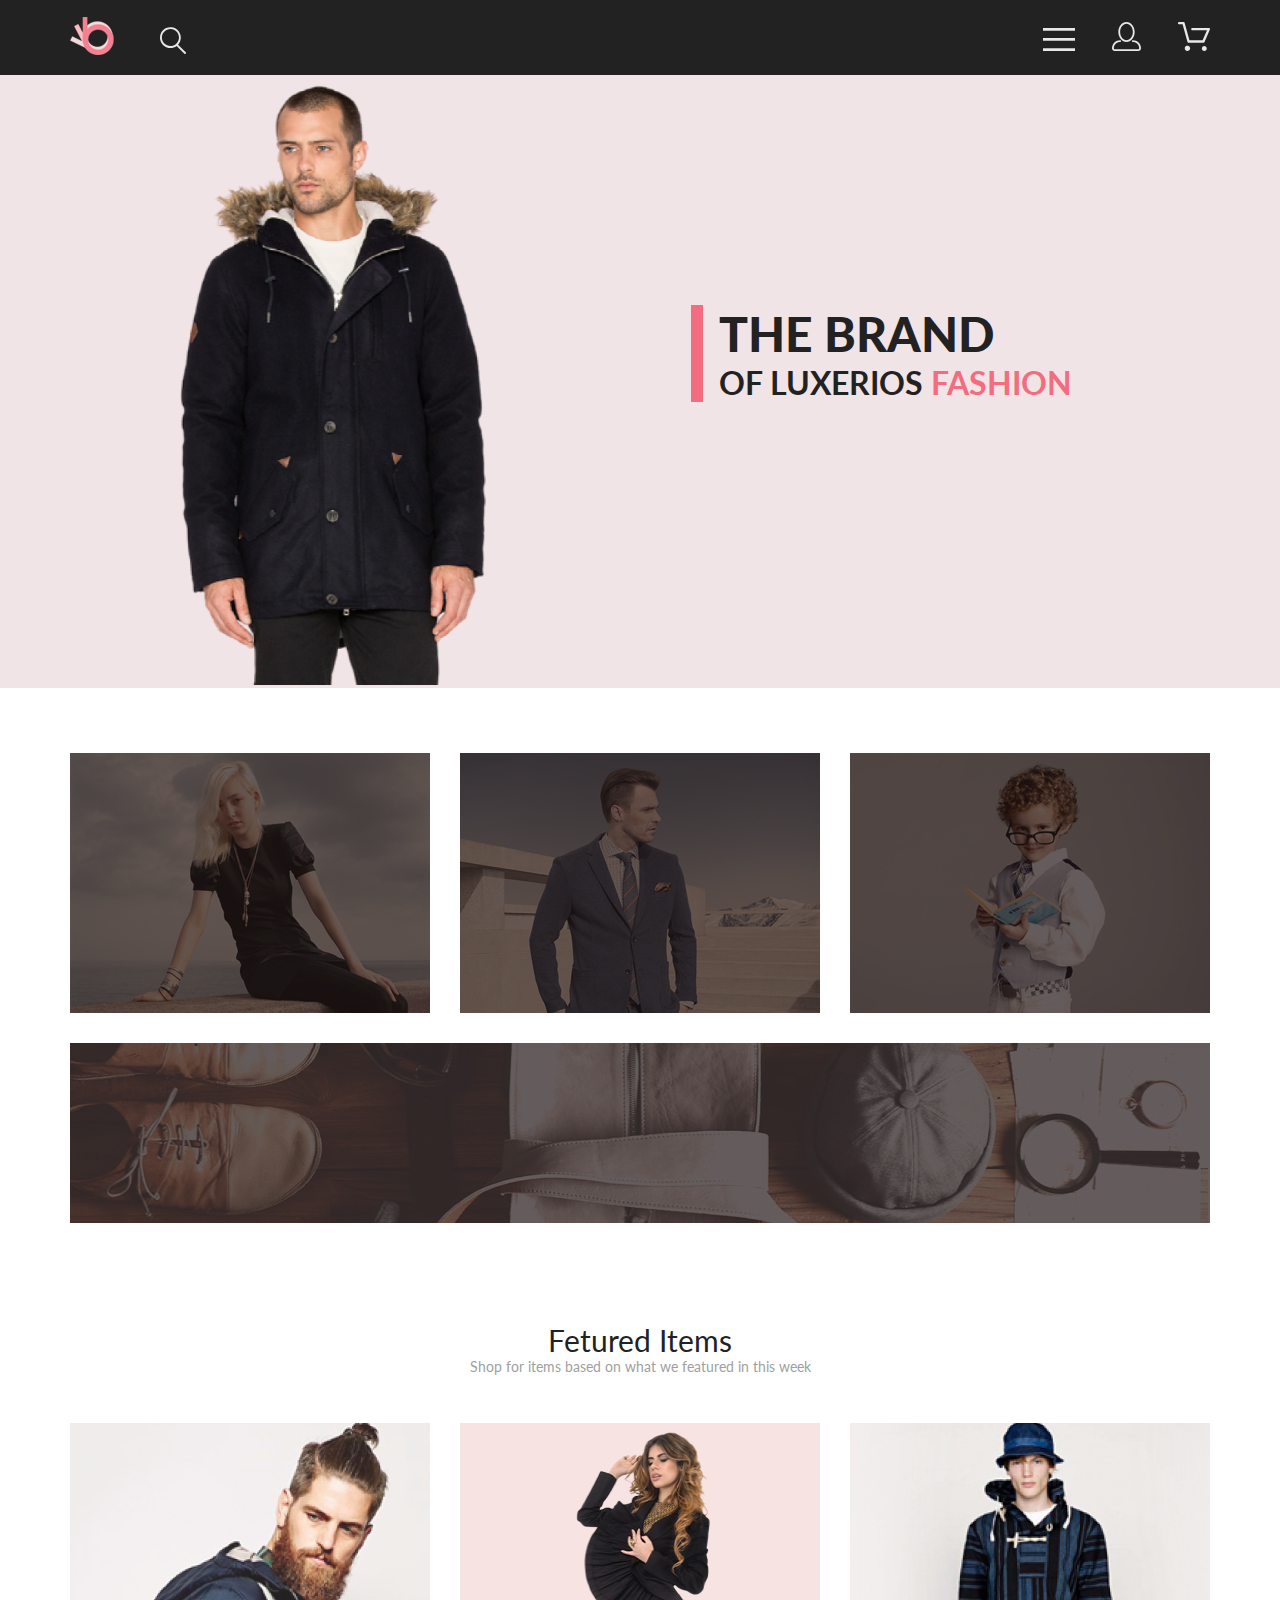
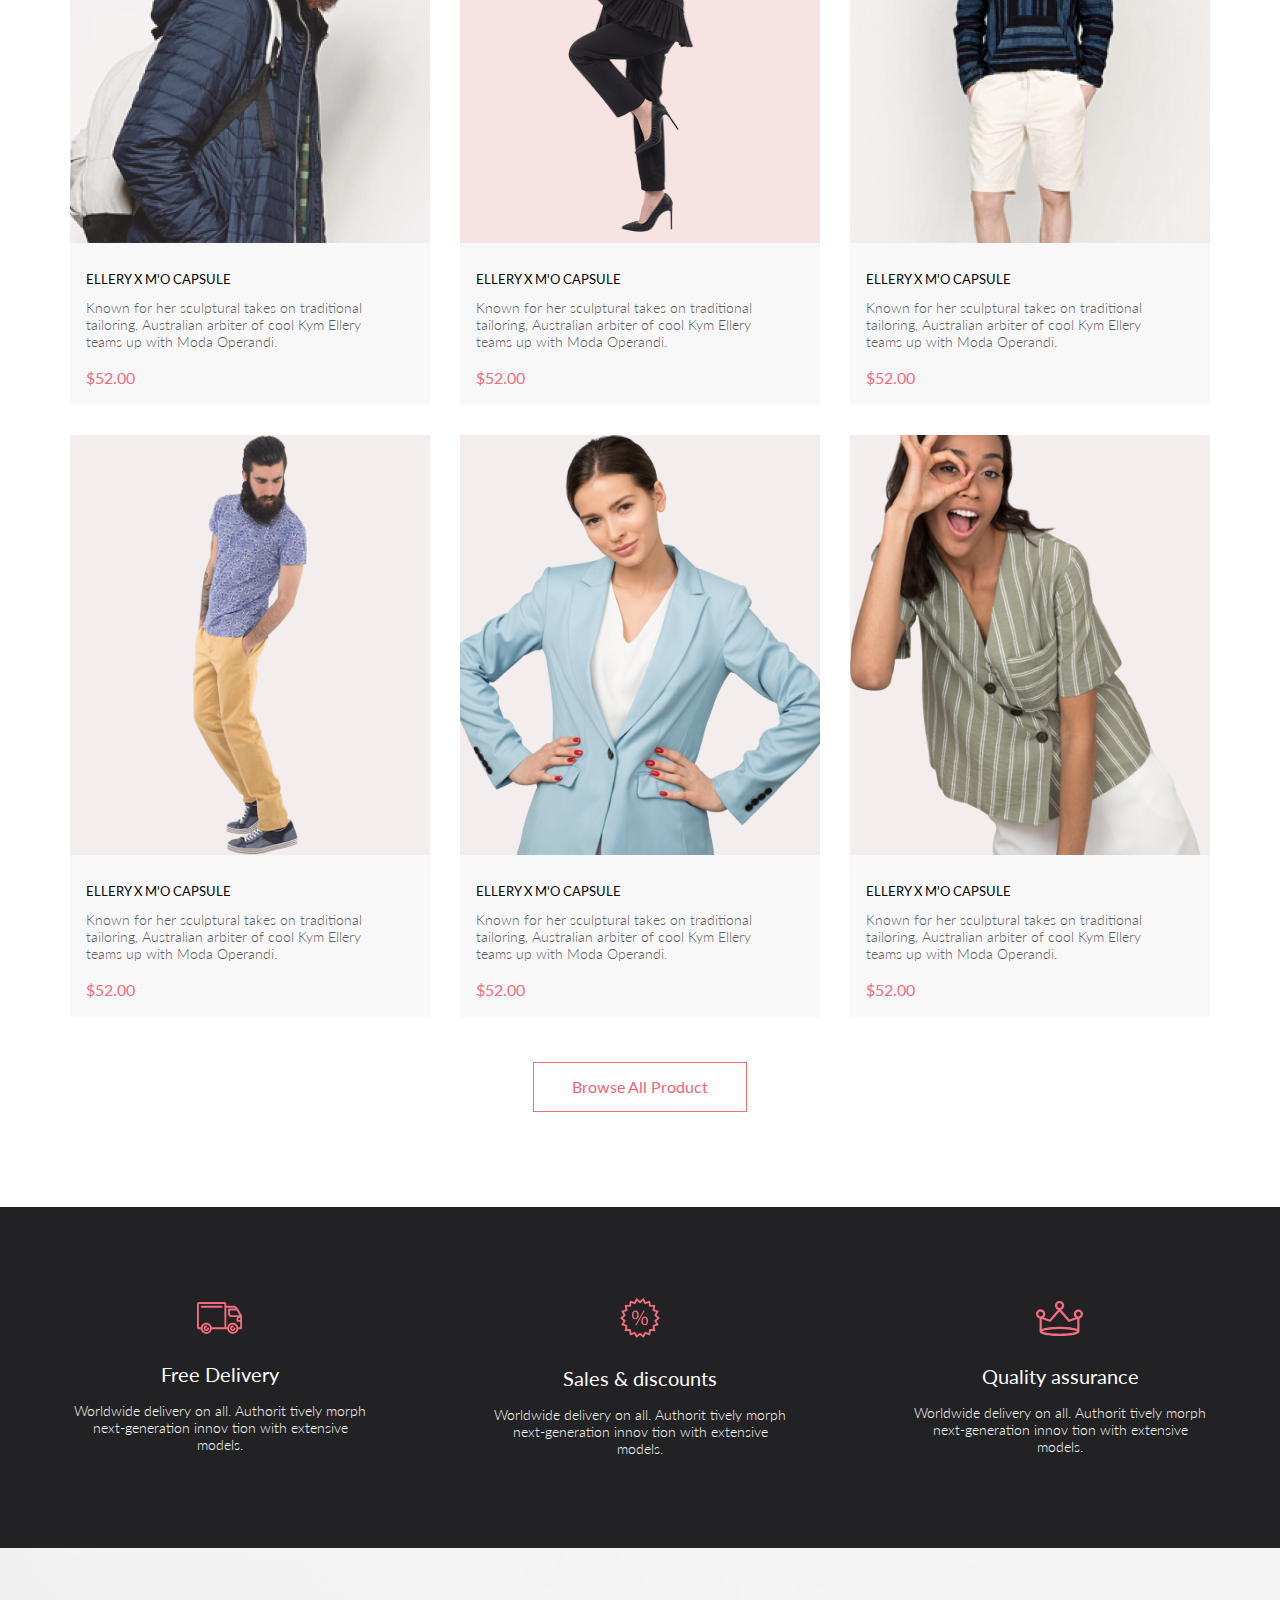
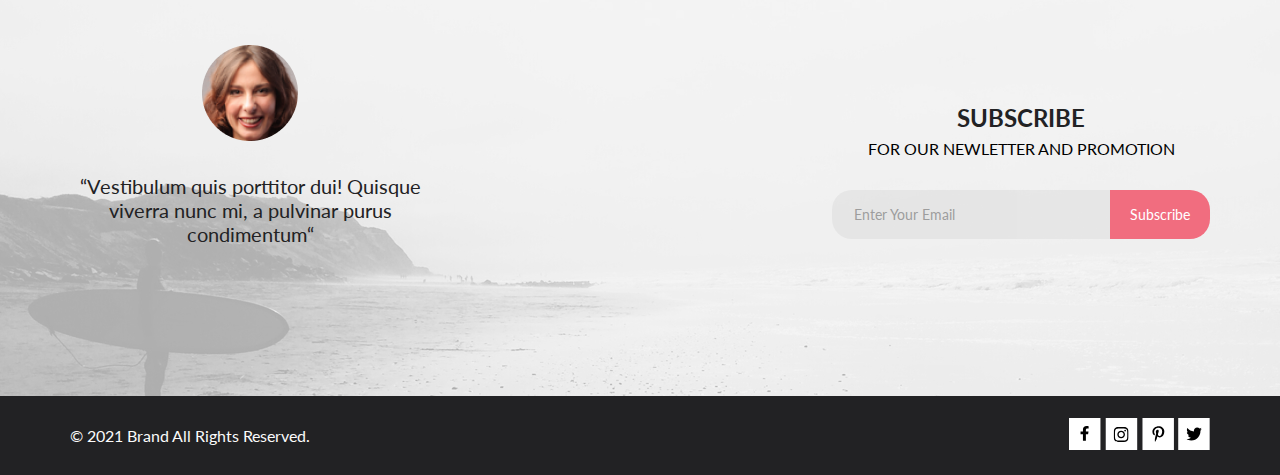
==== index.html @ 3dfbe67d "Create new layout project" ====
<!DOCTYPE html>
<html lang="en">

<head>
    <meta charset="UTF-8">
    <meta http-equiv="X-UA-Compatible" content="IE=edge">
    <meta name="viewport" content="width=device-width, initial-scale=1.0">
    <link rel="stylesheet" href="css/style.css">
    <link rel="preconnect" href="https://fonts.gstatic.com">
    <link href="https://fonts.googleapis.com/css2?family=Lato:wght@300;400;700;900&display=swap" rel="stylesheet">
    <title>Shop</title>
</head>

<body>
    <wrapper>

        <header class="header content__centering">
            <div class="header__left"><a href="index.html"><img src="images/logo.png" alt="Логотип"></a>

                <svg class="header__search" width="27" height="28" viewBox="0 0 27 28" fill="none"
                    xmlns="http://www.w3.org/2000/svg">
                    <path
                        d="M19.0596 17.6259C20.6713 15.8658 21.6282 13.6048 21.7698 11.2225C21.9113 8.84018 21.2288 6.48173 19.8369 4.54318C18.445 2.60463 16.4285 1.20404 14.126 0.576619C11.8234 -0.0508009 9.3751 0.13316 7.19217 1.09761C5.00923 2.06205 3.22463 3.74825 2.13804 5.87302C1.05145 7.9978 0.729054 10.4318 1.225 12.7661C1.72094 15.1005 3.00501 17.1932 4.86158 18.6927C6.71814 20.1922 9.03413 21.0072 11.4206 21.0009C13.673 21.004 15.8645 20.27 17.6606 18.9109L25.4086 26.7179C25.4941 26.807 25.5965 26.8781 25.7099 26.927C25.8232 26.9759 25.9452 27.0017 26.0686 27.0029C26.1923 27.0033 26.3148 26.9782 26.4283 26.9292C26.5419 26.8801 26.6441 26.8082 26.7286 26.7179C26.9025 26.537 26.9997 26.2958 26.9997 26.0449C26.9997 25.794 26.9025 25.5528 26.7286 25.3719L19.0596 17.6259ZM2.88662 10.5009C2.89946 8.81563 3.41094 7.17187 4.35659 5.77685C5.30224 4.38183 6.63972 3.29801 8.20044 2.662C9.76115 2.02599 11.4752 1.86627 13.1266 2.20298C14.7779 2.53969 16.2926 3.35775 17.4797 4.55404C18.6668 5.75033 19.4732 7.27129 19.7972 8.92519C20.1212 10.5791 19.9483 12.2919 19.3002 13.8476C18.6522 15.4034 17.5581 16.7325 16.1559 17.6674C14.7536 18.6023 13.1059 19.1011 11.4206 19.1009C9.14916 19.0901 6.97482 18.1784 5.37484 16.566C3.77486 14.9537 2.87998 12.7724 2.88662 10.5009Z"
                        fill="#E8E8E8" />
                </svg>

            </div>
            <div class="header__right">
                <svg class="header__right__icons" width="32" height="23" viewBox="0 0 32 23" fill="none"
                    xmlns="http://www.w3.org/2000/svg">
                    <path d="M0 23V20.31H32V23H0ZM0 12.76V10.07H32V12.76H0ZM0 2.69V0H32V2.69H0Z" fill="#E8E8E8" />
                </svg>
                <svg class="header__right__icons" width="29" height="29" viewBox="0 0 29 29" fill="none"
                    xmlns="http://www.w3.org/2000/svg">
                    <path
                        d="M14.5 19.937C19 19.937 22.656 15.464 22.656 9.968C22.656 4.472 19 0 14.5 0C13.3631 0.0217413 12.2463 0.303398 11.2351 0.823397C10.2239 1.34339 9.34507 2.08794 8.66602 3C7.12663 4.99573 6.30819 7.45381 6.34399 9.974C6.34399 15.465 10 19.937 14.5 19.937ZM14.5 1.813C18 1.813 20.844 5.472 20.844 9.969C20.844 14.466 17.998 18.125 14.5 18.125C11.002 18.125 8.15603 14.465 8.15503 9.969C8.15403 5.473 11 1.813 14.5 1.813ZM20.844 18.125C20.6036 18.125 20.373 18.2205 20.203 18.3905C20.033 18.5605 19.9375 18.7911 19.9375 19.0315C19.9375 19.2719 20.033 19.5025 20.203 19.6725C20.373 19.8425 20.6036 19.938 20.844 19.938C22.526 19.9399 24.1386 20.6088 25.3279 21.7982C26.5172 22.9875 27.1861 24.6 27.188 26.282C27.1875 26.5221 27.0918 26.7523 26.922 26.9221C26.7522 27.0918 26.5221 27.1875 26.282 27.188H2.71997C2.47985 27.1875 2.24975 27.0918 2.07996 26.9221C1.91016 26.7523 1.81449 26.5221 1.81396 26.282C1.81608 24.6001 2.48517 22.9877 3.67444 21.7985C4.86371 20.6092 6.47608 19.9401 8.15796 19.938C8.39824 19.938 8.62868 19.8425 8.79858 19.6726C8.96849 19.5027 9.06396 19.2723 9.06396 19.032C9.06396 18.7917 8.96849 18.5613 8.79858 18.3914C8.62868 18.2215 8.39824 18.126 8.15796 18.126C5.99541 18.1279 3.92201 18.9875 2.39258 20.5164C0.863144 22.0453 0.00264777 24.1185 0 26.281C0.000794067 27.0019 0.287502 27.693 0.797241 28.2027C1.30698 28.7125 1.99811 28.9992 2.71899 29H26.282C27.0027 28.9989 27.6936 28.7121 28.2031 28.2024C28.7126 27.6927 28.9992 27.0017 29 26.281C28.9974 24.1187 28.1372 22.0457 26.6083 20.5168C25.0793 18.9878 23.0063 18.1276 20.844 18.125Z"
                        fill="#E8E8E8" />
                </svg>
                <svg class="header__right__icons" width="32" height="29" viewBox="0 0 32 29" fill="none"
                    xmlns="http://www.w3.org/2000/svg">
                    <path
                        d="M26.2009 29C25.5532 28.9738 24.9415 28.6948 24.4972 28.2227C24.0529 27.7506 23.8114 27.1232 23.8245 26.475C23.8376 25.8269 24.1043 25.2097 24.5673 24.7559C25.0303 24.3022 25.6527 24.048 26.301 24.048C26.9493 24.048 27.5717 24.3022 28.0347 24.7559C28.4977 25.2097 28.7644 25.8269 28.7775 26.475C28.7906 27.1232 28.549 27.7506 28.1047 28.2227C27.6604 28.6948 27.0488 28.9738 26.401 29H26.2009ZM6.75293 26.32C6.75293 25.79 6.91011 25.2718 7.20459 24.8311C7.49907 24.3904 7.91764 24.0469 8.40735 23.844C8.89705 23.6412 9.43594 23.5881 9.95581 23.6915C10.4757 23.7949 10.9532 24.0502 11.328 24.425C11.7028 24.7998 11.9581 25.2773 12.0615 25.7972C12.1649 26.317 12.1118 26.8559 11.9089 27.3456C11.7061 27.8353 11.3626 28.2539 10.9219 28.5483C10.4812 28.8428 9.96304 29 9.43298 29C9.08087 29.0003 8.73212 28.9311 8.40674 28.7966C8.08136 28.662 7.78569 28.4646 7.53662 28.2158C7.28755 27.9669 7.09001 27.6713 6.9552 27.3461C6.82039 27.0208 6.75098 26.6721 6.75098 26.32H6.75293ZM10.553 20.686C10.2935 20.6868 10.0409 20.6024 9.83411 20.4457C9.62727 20.2891 9.47758 20.0689 9.40796 19.819L4.57495 2.36401H1.18201C0.868521 2.36401 0.567859 2.23947 0.346191 2.01781C0.124523 1.79614 0 1.49549 0 1.18201C0 0.868519 0.124523 0.567873 0.346191 0.346205C0.567859 0.124537 0.868521 5.81268e-06 1.18201 5.81268e-06H5.46301C5.7225 -0.00080736 5.97504 0.0837201 6.18176 0.240568C6.38848 0.397416 6.53784 0.617884 6.60693 0.868006L11.4399 18.323H24.6179L29.001 8.27501H14.401C14.2428 8.27961 14.0854 8.25242 13.9379 8.19507C13.7904 8.13771 13.6559 8.05134 13.5424 7.94108C13.4288 7.83082 13.3386 7.69891 13.277 7.55315C13.2154 7.40739 13.1836 7.25075 13.1836 7.0925C13.1836 6.93426 13.2154 6.77762 13.277 6.63186C13.3386 6.4861 13.4288 6.35419 13.5424 6.24393C13.6559 6.13367 13.7904 6.0473 13.9379 5.98994C14.0854 5.93259 14.2428 5.90541 14.401 5.91001H30.814C31.0097 5.90996 31.2022 5.95866 31.3744 6.05172C31.5465 6.14478 31.6928 6.27926 31.7999 6.44301C31.9078 6.60729 31.9734 6.79569 31.9908 6.99145C32.0083 7.18721 31.9771 7.38424 31.9 7.565L26.495 19.977C26.4026 20.1876 26.251 20.3668 26.0585 20.4927C25.866 20.6186 25.641 20.6858 25.411 20.686H10.553Z"
                        fill="#E8E8E8" />
                </svg>
            </div>
        </header>

        <section class="promo content__centering">
            <div class="promo__image">
                <img src="images/big_picture_man.png" alt="Man photo" class="promo__photo">
            </div>
            <div class="promo__text">
                <div class="promo__content">
                    <h1 class="promo__h1">THE BRAND</h1>
                    <h2 class="promo__h2">OF LUXERIOS <span class="promo__h2_select">FASHION</span></h2>
                </div>
            </div>
        </section>

        <div class="offer content__centering">
            <div class="offer__pictures__1">
                <img src="images/offer_1.jpg" alt="offer-1-picture">
                <img src="images/offer_2.jpg" alt="offer-2-picture">
                <img src="images/offer_3.jpg" alt="offer-3-picture">
            </div>
            <div class="offer__picture__2">
                <img src="images/offer_4.jpg" alt="offer-4-picture">
            </div>
        </div>

        <div class="products content__centering">
            <div class="top__text">
                <p class="products__top__text__1">Fetured Items</p>
                <p class="products__top__text__2">Shop for items based on what we featured in this week</p>
            </div>
            <div class="products__cards">
                <div class="product__card">
                    <img src="images/product_card_1.png" alt="product_card_1">
                    <div class="product__card__text">
                        <p class="product__card__p1">ELLERY X M'O CAPSULE</p>
                        <p class="product__card__p2">Known for her sculptural takes on traditional tailoring, Australian
                            arbiter of cool Kym Ellery teams up with Moda Operandi.</p>
                        <p class="product__card__p3">$52.00</p>
                    </div>
                </div>
                <div class="product__card">
                    <img src="images/product_card_2.png" alt="product_card_2">
                    <div class="product__card__text">
                        <p class="product__card__p1">ELLERY X M'O CAPSULE</p>
                        <p class="product__card__p2">Known for her sculptural takes on traditional tailoring, Australian
                            arbiter of cool Kym Ellery teams up with Moda Operandi.</p>
                        <p class="product__card__p3">$52.00</p>
                    </div>
                </div>
                <div class="product__card">
                    <img src="images/product_card_3.png" alt="product_card_3">
                    <div class="product__card__text">
                        <p class="product__card__p1">ELLERY X M'O CAPSULE</p>
                        <p class="product__card__p2">Known for her sculptural takes on traditional tailoring, Australian
                            arbiter of cool Kym Ellery teams up with Moda Operandi.</p>
                        <p class="product__card__p3">$52.00</p>
                    </div>
                </div>
                <div class="product__card">
                    <img src="images/product_card_4.png" alt="product_card_4">
                    <div class="product__card__text">
                        <p class="product__card__p1">ELLERY X M'O CAPSULE</p>
                        <p class="product__card__p2">Known for her sculptural takes on traditional tailoring, Australian
                            arbiter of cool Kym Ellery teams up with Moda Operandi.</p>
                        <p class="product__card__p3">$52.00</p>
                    </div>
                </div>
                <div class="product__card">
                    <img src="images/product_card_5.png" alt="product_card_5">
                    <div class="product__card__text">
                        <p class="product__card__p1">ELLERY X M'O CAPSULE</p>
                        <p class="product__card__p2">Known for her sculptural takes on traditional tailoring, Australian
                            arbiter of cool Kym Ellery teams up with Moda Operandi.</p>
                        <p class="product__card__p3">$52.00</p>
                    </div>
                </div>
                <div class="product__card">
                    <img src="images/product_card_6.png" alt="product_card_6">
                    <div class="product__card__text">
                        <p class="product__card__p1">ELLERY X M'O CAPSULE</p>
                        <p class="product__card__p2">Known for her sculptural takes on traditional tailoring, Australian
                            arbiter of cool Kym Ellery teams up with Moda Operandi.</p>
                        <p class="product__card__p3">$52.00</p>
                    </div>
                </div>
            </div>
            <div class="browse__all__button">
                <a class="browse__all__product" href="#">
                    <span>Browse All Product</span>
                </a>
            </div>
        </div>

        <div class="bottom__content content__centering">
            <div class="bottom__content__block">
                <svg width="46" height="32" viewBox="0 0 46 32" fill="none" xmlns="http://www.w3.org/2000/svg">
                    <path
                        d="M30.2873 27.2429H14.8103C14.6031 28.5509 13.936 29.742 12.929 30.6021C11.922 31.4621 10.6411 31.9346 9.31682 31.9346C7.99252 31.9346 6.71166 31.4621 5.70464 30.6021C4.69762 29.742 4.03052 28.5509 3.82332 27.2429H1.88631C1.39149 27.2397 0.918139 27.0404 0.570025 26.6887C0.221911 26.337 0.0274507 25.8618 0.0293142 25.3669V1.87695C0.0271852 1.38195 0.221516 0.906335 0.569658 0.554443C0.917801 0.202551 1.39131 0.00317363 1.88631 0H27.4373C27.9322 0.00317353 28.4056 0.202522 28.7536 0.554443C29.1016 0.906364 29.2957 1.38204 29.2933 1.87695V3.78198H36.4143C36.4947 3.78164 36.5747 3.79208 36.6523 3.81299C38.9523 4.01299 40.1093 5.2129 41.3293 7.2749L44.8883 13.3689C44.9732 13.5136 45.018 13.6782 45.0183 13.8459V26.304C45.0194 26.5515 44.9221 26.7892 44.7479 26.9651C44.5737 27.141 44.3369 27.2406 44.0893 27.2419H41.2753C41.0681 28.5499 40.401 29.741 39.394 30.6011C38.387 31.4611 37.1061 31.9336 35.7818 31.9336C34.4575 31.9336 33.1767 31.4611 32.1696 30.6011C31.1626 29.741 30.4955 28.5499 30.2883 27.2419L30.2873 27.2429ZM32.0653 26.304C32.0732 27.0369 32.2977 27.7511 32.7107 28.3567C33.1236 28.9623 33.7065 29.4322 34.3859 29.7073C35.0653 29.9824 35.811 30.0503 36.5289 29.9026C37.2469 29.7548 37.9051 29.398 38.4207 28.877C38.9363 28.3559 39.2862 27.6941 39.4265 26.9746C39.5667 26.2551 39.491 25.5103 39.2088 24.8337C38.9267 24.1572 38.4507 23.5794 37.8408 23.1729C37.2309 22.7663 36.5143 22.5491 35.7813 22.5488C34.791 22.5552 33.8436 22.9543 33.1469 23.6582C32.4503 24.3621 32.0613 25.3136 32.0653 26.304ZM5.60134 26.304C5.60923 27.0369 5.83376 27.7511 6.24669 28.3567C6.65962 28.9623 7.2425 29.4322 7.92192 29.7073C8.60135 29.9824 9.34697 30.0503 10.0649 29.9026C10.7829 29.7548 11.4411 29.398 11.9567 28.877C12.4723 28.3559 12.8222 27.6941 12.9625 26.9746C13.1027 26.2551 13.027 25.5103 12.7448 24.8337C12.4627 24.1572 11.9867 23.5794 11.3768 23.1729C10.7669 22.7663 10.0503 22.5491 9.31731 22.5488C8.32679 22.5549 7.37915 22.9537 6.6823 23.6577C5.98545 24.3617 5.59634 25.3134 5.60033 26.304H5.60134ZM41.2733 25.366H43.1593V19.7478H40.4233C40.3007 19.7473 40.1794 19.7227 40.0664 19.6753C39.9533 19.6279 39.8507 19.5585 39.7644 19.4714C39.6781 19.3843 39.6099 19.281 39.5635 19.1675C39.5172 19.054 39.4937 18.9324 39.4943 18.8098V16.9629C39.494 16.2423 39.7696 15.5488 40.2643 15.0249H33.8853C33.8081 15.0248 33.7312 15.015 33.6563 14.9958C32.9516 14.933 32.2961 14.6081 31.8194 14.0852C31.3428 13.5623 31.0798 12.8794 31.0823 12.1719V7.47192C31.0817 7.34927 31.1052 7.22758 31.1515 7.11401C31.1978 7.00044 31.2661 6.89725 31.3523 6.81006C31.4386 6.72286 31.5412 6.6535 31.6543 6.60596C31.7674 6.55841 31.8887 6.53361 32.0113 6.53296H38.4943C38.15 6.21428 37.7426 5.97123 37.2986 5.81982C36.8545 5.66842 36.3836 5.61187 35.9163 5.65381H29.2933V25.3618H30.2873C30.4945 24.0538 31.1616 22.8627 32.1687 22.0027C33.1757 21.1426 34.4565 20.6702 35.7808 20.6702C37.1051 20.6702 38.386 21.1426 39.393 22.0027C40.4 22.8627 41.0671 24.0538 41.2743 25.3618L41.2733 25.366ZM14.8093 25.366H27.4363V1.87598H1.88631V25.366H3.82332C4.03052 24.058 4.69762 22.8666 5.70464 22.0066C6.71166 21.1465 7.99252 20.6741 9.31682 20.6741C10.6411 20.6741 11.922 21.1465 12.929 22.0066C13.936 22.8666 14.6031 24.058 14.8103 25.366H14.8093ZM41.3513 16.9658V17.875H43.1593V16.0278H42.2803C42.0335 16.0294 41.7973 16.1288 41.6234 16.304C41.4495 16.4792 41.352 16.716 41.3523 16.9629L41.3513 16.9658ZM32.9383 12.1738C32.9372 12.4263 33.0363 12.6691 33.2139 12.8486C33.3914 13.0282 33.6328 13.13 33.8853 13.1318C33.9492 13.1316 34.0129 13.1384 34.0753 13.1519H42.6003L39.8343 8.41602H32.9343L32.9383 12.1738ZM33.0313 26.3059C33.0284 25.5734 33.3162 24.8695 33.8316 24.3489C34.3469 23.8283 35.0478 23.5333 35.7803 23.5288C36.0291 23.5288 36.2677 23.6278 36.4436 23.8037C36.6195 23.9796 36.7183 24.218 36.7183 24.4668C36.7183 24.7156 36.6195 24.9542 36.4436 25.1301C36.2677 25.306 36.0291 25.4048 35.7803 25.4048C35.602 25.4032 35.4272 25.4548 35.2782 25.5527C35.1291 25.6507 35.0125 25.7905 34.9432 25.9548C34.8738 26.1191 34.8548 26.3005 34.8887 26.4756C34.9225 26.6507 35.0076 26.8118 35.1331 26.9385C35.2586 27.0651 35.419 27.1516 35.5938 27.187C35.7686 27.2224 35.9499 27.2051 36.1149 27.1372C36.2798 27.0693 36.4208 26.9538 36.5201 26.8057C36.6193 26.6575 36.6723 26.4833 36.6723 26.3049C36.6723 26.0587 36.7701 25.8226 36.9443 25.6484C37.1184 25.4743 37.3546 25.3765 37.6008 25.3765C37.8471 25.3765 38.0832 25.4743 38.2574 25.6484C38.4315 25.8226 38.5293 26.0587 38.5293 26.3049C38.5293 27.0343 38.2396 27.7338 37.7239 28.2495C37.2081 28.7652 36.5087 29.0549 35.7793 29.0549C35.05 29.0549 34.3505 28.7652 33.8348 28.2495C33.319 27.7338 33.0293 27.0343 33.0293 26.3049L33.0313 26.3059ZM6.56731 26.3059C6.56438 25.5734 6.8522 24.8695 7.36757 24.3489C7.88294 23.8283 8.58378 23.5333 9.31633 23.5288C9.5651 23.5288 9.80369 23.6278 9.9796 23.8037C10.1555 23.9796 10.2543 24.218 10.2543 24.4668C10.2543 24.7156 10.1555 24.9542 9.9796 25.1301C9.80369 25.306 9.5651 25.4048 9.31633 25.4048C9.138 25.4032 8.96319 25.4548 8.81413 25.5527C8.66508 25.6507 8.54849 25.7905 8.47914 25.9548C8.4098 26.1191 8.39082 26.3005 8.42464 26.4756C8.45846 26.6507 8.54354 26.8118 8.66908 26.9385C8.79463 27.0651 8.95498 27.1516 9.12978 27.187C9.30458 27.2224 9.48595 27.2051 9.65087 27.1372C9.81579 27.0693 9.95683 26.9538 10.0561 26.8057C10.1553 26.6575 10.2083 26.4833 10.2083 26.3049C10.2083 26.0587 10.3061 25.8226 10.4803 25.6484C10.6544 25.4743 10.8906 25.3765 11.1368 25.3765C11.3831 25.3765 11.6193 25.4743 11.7934 25.6484C11.9675 25.8226 12.0653 26.0587 12.0653 26.3049C12.0653 27.0343 11.7756 27.7338 11.2599 28.2495C10.7441 28.7652 10.0447 29.0549 9.31532 29.0549C8.58598 29.0549 7.8865 28.7652 7.37078 28.2495C6.85505 27.7338 6.56532 27.0343 6.56532 26.3049L6.56731 26.3059ZM4.70934 5.65991C4.46056 5.65991 4.22198 5.56116 4.04607 5.38525C3.87016 5.20934 3.77132 4.9707 3.77132 4.72192C3.77132 4.47315 3.87016 4.2345 4.04607 4.05859C4.22198 3.88268 4.46056 3.78394 4.70934 3.78394H24.6093C24.8581 3.78394 25.0967 3.88268 25.2726 4.05859C25.4485 4.2345 25.5473 4.47315 25.5473 4.72192C25.5473 4.9707 25.4485 5.20934 25.2726 5.38525C25.0967 5.56116 24.8581 5.65991 24.6093 5.65991H4.70934Z"
                        fill="#F16D7F" />
                </svg>
                <p class="bottom__content__text__1">
                    Free Delivery
                </p>
                <p class="bottom__content__text__2">Worldwide delivery on all. Authorit tively morph next-generation
                    innov
                    tion with extensive models.</p>
            </div>
            <div class="bottom__content__block">
                <svg width="40" height="40" viewBox="0 0 40 40" fill="none" xmlns="http://www.w3.org/2000/svg">
                    <path
                        d="M19.994 37.0239L16.523 39.9238L14.235 36.0039L9.995 37.5159L9.17297 33.0359L4.67999 32.991L5.41199 28.491L1.20398 26.8909L3.414 22.925L0 19.96L3.41199 16.9929L1.20203 13.0278L5.41101 11.428L4.67798 6.93286L9.172 6.88892L9.99402 2.40894L14.234 3.91992L16.522 0L19.993 2.8999L23.464 0L25.753 3.9209L29.993 2.40894L30.814 6.88989L35.308 6.93481L34.576 11.4299L38.784 13.03L36.574 16.9958L39.986 19.9609L36.574 22.928L38.783 26.894L34.574 28.4939L35.307 32.988L30.812 33.033L29.991 37.5139L25.753 36.0029L23.464 39.9229L19.994 37.0239ZM21.2 35.541L22.961 37.012L24.122 35.022L24.914 33.666L26.382 34.189L28.533 34.957L28.95 32.6838L29.235 31.1289L30.796 31.113L33.078 31.092L32.706 28.8098L32.452 27.25L33.911 26.696L36.045 25.8828L34.925 23.873L34.159 22.498L35.342 21.4709L37.076 19.9609L35.343 18.4609L34.16 17.4319L34.926 16.0559L36.047 14.0449L33.913 13.2339L32.454 12.6809L32.709 11.1208L33.081 8.83984L30.799 8.81689L29.239 8.80103L28.954 7.24683L28.538 4.97388L26.386 5.74097L24.918 6.26392L24.125 4.90698L22.963 2.91699L21.201 4.38794L19.996 5.39282L18.791 4.38794L17.03 2.91699L15.869 4.90601L15.077 6.26294L13.608 5.73999L11.458 4.97192L11.04 7.24585L10.755 8.80005L9.19501 8.81592L6.914 8.83789L7.28601 11.1199L7.53998 12.678L6.08099 13.2329L3.94598 14.0439L5.06702 16.0549L5.83301 17.4299L4.65002 18.459L2.91602 19.967L4.64899 21.4739L5.83197 22.5029L5.06598 23.8779L3.94501 25.8879L6.078 26.698L7.53802 27.2529L7.28302 28.812L6.91199 31.0959L9.19299 31.1189L10.753 31.135L11.038 32.6899L11.455 34.9619L13.607 34.1948L15.076 33.6719L15.868 35.0288L17.03 37.019L18.791 35.5479L19.996 34.543L21.2 35.541ZM21.318 23.02C21.318 20.093 22.883 18.4648 24.777 18.4648C26.783 18.4648 28.077 20.0279 28.077 22.7949C28.077 25.8539 26.492 27.3718 24.662 27.3718C22.883 27.3718 21.338 25.922 21.318 23.02ZM22.839 22.9319C22.816 24.7829 23.521 26.1899 24.711 26.1899C25.988 26.1899 26.561 24.8049 26.561 22.8899C26.561 21.1249 26.054 19.6528 24.711 19.6528C23.5 19.6488 22.839 21.1029 22.839 22.9309V22.9319ZM15.194 27.332L23.609 12.613H24.842L16.427 27.332H15.194ZM11.979 16.99C11.979 14.09 13.542 12.458 15.437 12.458C17.437 12.458 18.763 14.022 18.763 16.79C18.763 19.848 17.177 21.365 15.327 21.365C13.544 21.365 12 19.915 11.979 16.991V16.99ZM13.521 16.9238C13.477 18.7748 14.162 20.1809 15.371 20.1829C16.648 20.1829 17.221 18.7988 17.221 16.8828C17.221 15.1168 16.714 13.645 15.371 13.645C14.162 13.642 13.521 15.092 13.521 16.925V16.9238Z"
                        fill="#F16D7F" />
                </svg>
                <p class="bottom__content__text__1">
                    Sales & discounts
                </p>
                <p class="bottom__content__text__2">Worldwide delivery on all. Authorit tively morph next-generation
                    innov
                    tion with extensive models.</p>
            </div>
            <div class="bottom__content__block">
                <svg width="48" height="35" viewBox="0 0 48 35" fill="none" xmlns="http://www.w3.org/2000/svg">
                    <path
                        d="M42.3938 8.53564C41.1774 8.52335 40.0058 8.99349 39.1351 9.84302C38.2644 10.6925 37.7655 11.8522 37.7479 13.0686C37.751 13.7086 37.892 14.3405 38.1612 14.9211C38.4304 15.5018 38.8215 16.0176 39.3079 16.4336L33.4479 18.4888L25.1089 8.80566C26.0042 8.50693 26.784 7.93646 27.3396 7.17358C27.8953 6.41071 28.1992 5.49331 28.2089 4.54956C28.1837 3.33432 27.6832 2.17743 26.8149 1.3269C25.9465 0.476377 24.7794 0 23.5639 0C22.3484 0 21.1813 0.476377 20.3129 1.3269C19.4446 2.17743 18.9441 3.33432 18.9189 4.54956C18.9285 5.48395 19.2261 6.39274 19.771 7.15186C20.316 7.91097 21.0817 8.48368 21.9639 8.79175L13.6119 18.4917L7.75396 16.4368C8.24003 16.0206 8.63074 15.5045 8.89959 14.9238C9.16843 14.3432 9.30908 13.7116 9.31194 13.0718C9.33497 12.195 9.10937 11.3296 8.6613 10.5757C8.21324 9.82172 7.56095 9.2099 6.77983 8.81104C5.99872 8.41217 5.12072 8.2424 4.24724 8.32153C3.37376 8.40067 2.54051 8.72555 1.8438 9.2583C1.14709 9.79105 0.61538 10.5101 0.310108 11.3323C0.00483695 12.1545 -0.0615238 13.0462 0.118702 13.9045C0.298928 14.7629 0.718349 15.5526 1.32854 16.1826C1.93873 16.8126 2.7148 17.2571 3.56694 17.4646V29.7556C3.5743 29.8376 3.59101 29.9184 3.61687 29.9966C3.58394 30.1233 3.56721 30.2538 3.56694 30.3848C3.56694 34.7968 21.4859 34.9268 23.5289 34.9268C25.5719 34.9268 43.4909 34.7978 43.4909 30.3848C43.4902 30.2539 43.4733 30.1234 43.4408 29.9966C43.4685 29.9189 43.4853 29.8379 43.4909 29.7556V17.4646C44.5898 17.2244 45.5595 16.5828 46.2103 15.6653C46.861 14.7478 47.1458 13.6204 47.0091 12.5039C46.8724 11.3874 46.3239 10.3621 45.471 9.62866C44.6181 8.89526 43.5223 8.50653 42.3979 8.53857L42.3938 8.53564ZM21.1749 4.55176C21.1633 4.07755 21.2934 3.61062 21.5485 3.21069C21.8036 2.81076 22.172 2.49591 22.6069 2.3064C23.0417 2.11688 23.5232 2.06132 23.9898 2.14673C24.4564 2.23214 24.887 2.45463 25.2265 2.78589C25.566 3.11715 25.7991 3.542 25.8959 4.00635C25.9928 4.4707 25.9491 4.95345 25.7703 5.39282C25.5916 5.8322 25.2859 6.20831 24.8924 6.47314C24.4988 6.73798 24.0353 6.8795 23.561 6.87964C22.9362 6.88605 22.3343 6.64481 21.8871 6.2085C21.44 5.77218 21.1838 5.17647 21.1749 4.55176ZM13.5849 20.8276C13.8019 20.9026 14.0362 20.9113 14.2581 20.8525C14.48 20.7938 14.6794 20.6701 14.8309 20.4976L23.5309 10.3977L32.2309 20.4976C32.3821 20.6702 32.5813 20.7938 32.803 20.8528C33.0248 20.9117 33.2589 20.9033 33.4759 20.8286L41.2339 18.1038V28.0408C36.3489 25.9188 25.1249 25.8406 23.5339 25.8406C21.9429 25.8406 10.7149 25.9198 5.83391 28.0408V18.1038L13.5849 20.8276ZM23.5279 32.7166C14.8279 32.7166 9.27888 31.7057 6.97087 30.8547C6.6198 30.7373 6.28407 30.578 5.97087 30.3806C6.69287 29.8596 9.03194 29.1487 12.9369 28.6487C19.9723 27.844 27.0765 27.844 34.1119 28.6487C38.0119 29.1487 40.357 29.8596 41.077 30.3806C40.7663 30.5794 40.4321 30.7388 40.082 30.8547C37.78 31.7037 32.2359 32.7166 23.5279 32.7166ZM2.28093 13.0686C2.2698 12.5945 2.40025 12.1279 2.65557 11.7283C2.91089 11.3286 3.27952 11.0139 3.71441 10.8247C4.14929 10.6355 4.63063 10.5801 5.0971 10.6658C5.56356 10.7514 5.99399 10.9743 6.3333 11.3057C6.67261 11.637 6.90543 12.0618 7.00212 12.5261C7.09882 12.9904 7.05498 13.4731 6.87615 13.9124C6.69732 14.3516 6.39159 14.7277 5.9981 14.9924C5.6046 15.2572 5.14118 15.3986 4.66692 15.3987C4.04176 15.4054 3.43941 15.1638 2.99212 14.7271C2.54482 14.2903 2.28911 13.6937 2.28093 13.0686ZM42.3938 15.3987C41.9359 15.3875 41.4914 15.2414 41.116 14.9788C40.7406 14.7162 40.451 14.3487 40.2834 13.9224C40.1158 13.496 40.0776 13.0297 40.1738 12.5818C40.2699 12.1339 40.496 11.7241 40.8238 11.4041C41.1516 11.084 41.5664 10.8677 42.0165 10.7822C42.4666 10.6968 42.9319 10.7459 43.3542 10.9236C43.7765 11.1013 44.137 11.3997 44.3906 11.7812C44.6442 12.1628 44.7796 12.6105 44.78 13.0686C44.7713 13.6935 44.5153 14.2895 44.068 14.7261C43.6208 15.1626 43.0188 15.4041 42.3938 15.3977V15.3987Z"
                        fill="#F16D7F" />
                </svg>
                <p class="bottom__content__text__1">
                    Quality assurance
                </p>
                <p class="bottom__content__text__2">Worldwide delivery on all. Authorit tively morph next-generation
                    innov
                    tion with extensive models.</p>
            </div>
        </div>

    </wrapper>

    <footer class="footer">
        <div class="subscribe content__centering">
            <div class="subscribe__block__1">
                <img src="images/footer_block_1_photo.png" alt="photo_1" class="footer__block__1__photo">
                <p class="subscribe__block__1__text">
                    “Vestibulum quis porttitor dui! Quisque viverra nunc mi, a pulvinar purus condimentum“
                </p>
            </div>
            <div class="subscribe__block__2">
                <p class="subscribe__block__2__p__1">SUBSCRIBE</p>
                <p class="subscribe__block__2__p__2">FOR OUR NEWLETTER AND PROMOTION</p>
                <div class="subscribe__form">
                    <input type="email" placeholder="Enter Your Email" class=" subscribe__input"><button
                        class="subscribe__button" type="submit">Subscribe</button>
                </div>
            </div>
        </div>
        <div class="footer__info content__centering">
            <p class="footer__info__copyright">© 2021 Brand All Rights Reserved.</p>
            <div class="footer__icons__block">
                <a class="footer__link" href="http://www.facebook.com" target="blank">
                    <svg width="32" height="32" viewBox="0 0 32 32" fill="none" xmlns="http://www.w3.org/2000/svg">
                        <path d="M31.4506 0H0V32H31.4506V0Z" fill="white" />
                        <path
                            d="M19.0884 16.28L19.5069 13.616H16.8902V11.8873C16.8902 11.1585 17.2557 10.4481 18.4277 10.4481H19.6172V8.17997C19.6172 8.17997 18.5377 8 17.5056 8C15.3507 8 13.9422 9.27593 13.9422 11.5857V13.616H11.5469V16.28H13.9422V22.72H16.8902V16.28H19.0884Z"
                            fill="black" />
                    </svg>
                </a>
                <a class="footer__link" href="http://www.instagram.com" target="blank">
                    <svg width="33" height="32" viewBox="0 0 33 32" fill="none" xmlns="http://www.w3.org/2000/svg">
                        <path d="M32.1889 0H0.738281V32H32.1889V0Z" fill="white" />
                        <g clip-path="url(#clip0)">
                            <path
                                d="M16.139 12.6816C14.0238 12.6816 12.3177 14.3849 12.3177 16.4966C12.3177 18.6083 14.0238 20.3117 16.139 20.3117C18.2541 20.3117 19.9602 18.6083 19.9602 16.4966C19.9602 14.3849 18.2541 12.6816 16.139 12.6816ZM16.139 18.9769C14.7721 18.9769 13.6547 17.8646 13.6547 16.4966C13.6547 15.1287 14.7688 14.0164 16.139 14.0164C17.5092 14.0164 18.6233 15.1287 18.6233 16.4966C18.6233 17.8646 17.5058 18.9769 16.139 18.9769ZM21.0078 12.5255C21.0078 13.0203 20.6087 13.4154 20.1165 13.4154C19.621 13.4154 19.2252 13.0169 19.2252 12.5255C19.2252 12.0341 19.6243 11.6357 20.1165 11.6357C20.6087 11.6357 21.0078 12.0341 21.0078 12.5255ZM23.5386 13.4287C23.4821 12.2367 23.2094 11.1808 22.3347 10.3109C21.4634 9.44097 20.4058 9.1687 19.2119 9.10894C17.9814 9.03921 14.2932 9.03921 13.0627 9.10894C11.8721 9.16538 10.8145 9.43765 9.93987 10.3076C9.06522 11.1775 8.79584 12.2333 8.73597 13.4253C8.66613 14.6539 8.66613 18.3361 8.73597 19.5646C8.79251 20.7566 9.06522 21.8124 9.93987 22.6824C10.8145 23.5523 11.8688 23.8246 13.0627 23.8843C14.2932 23.9541 17.9814 23.9541 19.2119 23.8843C20.4058 23.8279 21.4634 23.5556 22.3347 22.6824C23.2061 21.8124 23.4788 20.7566 23.5386 19.5646C23.6085 18.3361 23.6085 14.6572 23.5386 13.4287ZM21.949 20.8828C21.6895 21.5335 21.1874 22.0349 20.5322 22.2972C19.5511 22.6857 17.2231 22.596 16.139 22.596C15.0548 22.596 12.7235 22.6824 11.7457 22.2972C11.0939 22.0382 10.5917 21.5369 10.329 20.8828C9.93987 19.9033 10.0297 17.5791 10.0297 16.4966C10.0297 15.4142 9.9432 13.0867 10.329 12.1105C10.5884 11.4597 11.0906 10.9583 11.7457 10.696C12.7268 10.3076 15.0548 10.3972 16.139 10.3972C17.2231 10.3972 19.5545 10.3109 20.5322 10.696C21.184 10.955 21.6862 11.4564 21.949 12.1105C22.3381 13.09 22.2483 15.4142 22.2483 16.4966C22.2483 17.5791 22.3381 19.9066 21.949 20.8828Z"
                                fill="black" />
                        </g>
                        <defs>
                            <clipPath id="clip0">
                                <rect width="14.8991" height="17" fill="white" transform="translate(8.68555 8)" />
                            </clipPath>
                        </defs>
                    </svg>
                </a>
                <a class="footer__link" href="http://www.pinterest.com" target="blank">
                    <svg width="32" height="32" viewBox="0 0 32 32" fill="none" xmlns="http://www.w3.org/2000/svg">
                        <path d="M31.9252 0H0.474609V32H31.9252V0Z" fill="white" />
                        <g clip-path="url(#clip0)">
                            <path
                                d="M16.7403 8.20312C13.5556 8.20312 10.4082 10.3406 10.4082 13.8C10.4082 16 11.6374 17.25 12.3823 17.25C12.6896 17.25 12.8666 16.3875 12.8666 16.1438C12.8666 15.8531 12.1309 15.2344 12.1309 14.025C12.1309 11.5125 14.0305 9.73125 16.4889 9.73125C18.6027 9.73125 20.1671 10.9406 20.1671 13.1625C20.1671 14.8219 19.506 17.9344 17.3642 17.9344C16.5913 17.9344 15.9302 17.3719 15.9302 16.5656C15.9302 15.3844 16.7496 14.2406 16.7496 13.0219C16.7496 10.9531 13.835 11.3281 13.835 13.8281C13.835 14.3531 13.9002 14.9344 14.133 15.4125C13.7046 17.2688 12.8293 20.0344 12.8293 21.9469C12.8293 22.5375 12.9131 23.1188 12.969 23.7094C13.0745 23.8281 13.0218 23.8156 13.1832 23.7563C14.7476 21.6 14.6917 21.1781 15.3994 18.3562C15.7812 19.0875 16.7683 19.4812 17.5505 19.4812C20.8469 19.4812 22.3275 16.2469 22.3275 13.3313C22.3275 10.2281 19.6643 8.20312 16.7403 8.20312Z"
                                fill="black" />
                        </g>
                        <defs>
                            <clipPath id="clip0">
                                <rect width="11.9193" height="16" fill="white" transform="translate(10.4082 8)" />
                            </clipPath>
                        </defs>
                    </svg>
                </a>
                <a class="footer__link" href="http://www.twitter.com" target="blank">
                    <svg width="32" height="32" viewBox="0 0 32 32" fill="none" xmlns="http://www.w3.org/2000/svg">
                        <path d="M31.6635 0H0.212891V32H31.6635V0Z" fill="white" />
                        <g clip-path="url(#clip0)">
                            <path
                                d="M22.417 12.7405C22.427 12.8826 22.427 13.0248 22.427 13.1669C22.427 17.5019 19.1498 22.4969 13.1599 22.4969C11.3145 22.4969 9.60022 21.9588 8.1582 21.0248C8.4204 21.0552 8.67247 21.0654 8.94475 21.0654C10.4674 21.0654 11.8691 20.5476 12.9884 19.6644C11.5565 19.6339 10.3565 18.6898 9.94305 17.3903C10.1447 17.4207 10.3464 17.441 10.5582 17.441C10.8506 17.441 11.1431 17.4004 11.4153 17.3294C9.92291 17.0248 8.80355 15.705 8.80355 14.1111V14.0705C9.23715 14.3141 9.74139 14.4664 10.2758 14.4867C9.39849 13.8979 8.82373 12.8928 8.82373 11.7557C8.82373 11.1466 8.98504 10.5882 9.26741 10.1009C10.8708 12.0908 13.2809 13.3902 15.9833 13.5324C15.9329 13.2887 15.9027 13.035 15.9027 12.7811C15.9027 10.974 17.3548 9.50195 19.1598 9.50195C20.0976 9.50195 20.9446 9.89789 21.5396 10.5375C22.2757 10.3954 22.9816 10.1212 23.6068 9.74561C23.3648 10.507 22.8505 11.1466 22.1749 11.5527C22.8304 11.4817 23.4657 11.2989 24.0505 11.0451C23.6069 11.6948 23.0522 12.2735 22.417 12.7405Z"
                                fill="black" />
                        </g>
                        <defs>
                            <clipPath id="clip0">
                                <rect width="15.8924" height="16" fill="white" transform="translate(8.1582 8)" />
                            </clipPath>
                        </defs>
                    </svg>
                </a>



            </div>
        </div>
    </footer>

</body>

</html>
---- css/style.css ----
* {
    padding: 0;
    margin: 0;
}

body {
    font-family: 'Lato', sans-serif;
}

.wrapper {
    min-height: calc(100vh - 527px);
}

.footer {
    min-height: 527px;
}

.content__centering {
    padding-left: calc(50% - 570px);
    padding-right: calc(50% - 570px);
}

.header {
    background: #222222;
    height: 75px;
    display: flex;
    align-items: center;
    justify-content: space-between;
}

.header__search {
    margin-left: 41px;
}

.header__right__icons:not(:last-child) {
    margin-right: 33px;
}

.promo {
    background: #F1E4E6;
    display: flex;
    padding-left: calc(50% - 800px);
    padding-right: calc(50% - 800px);
}

.promo__image {
    width: 50%;
}

.promo__photo {
    width: 100%
}

.promo__text {
    padding-top: 18%;
    padding-left: 4%;
}

.promo__content{
    border-left: 12px solid #F16D7F;
    padding-left: 16px;
    
}

.promo__h1 {
    font-family: Lato;
    font-style: normal;
    font-weight: 900;
    font-size: 48px;
    line-height: 58px;
    color: #222222;
}

.promo__h2 {
    font-family: Lato;
    font-style: normal;
    font-weight: 700;
    font-size: 32px;
    line-height: 39px;
    color: #222222;
}

.promo__h2_select {
    color: #F16D7F;
}

.offer {
    padding-top: 65px;
}

.offer__pictures__1 {
    display: flex;
    justify-content: space-between;
}

.offer__picture__2 {
    padding-top: 30px;
}

.products {
    padding-top: 96px;
}

.products__top__text__1,
.products__top__text__2 {
    text-align: center;
}

.products__top__text__1 {
    font-family: Lato;
    font-style: normal;
    font-weight: normal;
    font-size: 30px;
    line-height: 36px;
    color: #222222;
}


.products__top__text__2 {
    font-family: Lato;
    font-style: normal;
    font-weight: normal;
    font-size: 14px;
    line-height: 17px;
    color: #9F9F9F;
}

.products__cards {
    padding-top: 48px;
    display: flex;
    justify-content: space-between;
    flex-wrap: wrap;
}

.product__card {
    height: 582px;
    background: #F8F8F8;
}

.product__card:nth-child(-n+3) {
    margin-bottom: 30px;
}

.product__card__text {
    margin-top: 25px;
    margin-left: 16px;
    max-width: 314px;
}

.product__card__p1 {
    font-family: Lato;
    font-style: normal;
    font-weight: normal;
    font-size: 13px;
    line-height: 16px;
    color: #000000;
}

.product__card__p2 {
    margin-top: 12px;
    font-family: Lato;
    font-style: normal;
    font-weight: 300;
    font-size: 14px;
    line-height: 17px;
    color: #5D5D5D;
}

.product__card__p3 {
    margin-top: 18px;
    font-family: Lato;
    font-style: normal;
    font-weight: normal;
    font-size: 16px;
    line-height: 19px;
    color: #F16D7F;
}

.browse__all__button {
    display: flex;
    justify-content: center;
    margin-top: 45px;
}

.browse__all__product {
    text-align: center;
    text-decoration: none;
    text-transform: none;
}

.browse__all__product span {
    width: 212px;
    height: 48px;
    border: 1px solid #FF6A6A;
    font-family: Lato;
    font-style: normal;
    font-weight: normal;
    font-size: 16px;
    line-height: 48px;
    color: #F26376;
    display: inline-block;
}

.bottom__content {
    margin-top: 95px;
    min-height: 341px;
    background: #222224;
    display: flex;
    align-items: center;
    justify-content: space-between;
}

.bottom__content__block {
    max-width: 360px;
    min-height: 134px;
    text-align: center;
}

.bottom__content__text__1 {
    margin-top: 25px;
    font-family: Lato;
    font-style: normal;
    font-weight: normal;
    font-size: 20px;
    line-height: 24px;
    color: #FBFBFB;
}

.bottom__content__text__2 {
    max-width: 300px;
    margin-top: 16px;
    font-family: Lato;
    font-style: normal;
    font-weight: 300;
    font-size: 14px;
    line-height: 17px;
    text-align: center;
    color: #FBFBFB;
}

.subscribe {
    min-height: 448px;
    background-image: url('../images/footer_background_image.jpg');
    background-position: center center;
    background-repeat: no-repeat;
    background-size: cover;
    display: flex;
    justify-content: space-between;
}

.subscribe__block__1 {
   text-align: center;
   margin-top: 97px;
}

.subscribe__block__1__text {
    margin-top: 30px;
    max-width: 360px;
    min-height: 99px;
    font-family: Lato;
    font-style: normal;
    font-weight: normal;
    font-size: 20px;
    line-height: 24px;
    text-align: center;
    color: #222224;
}

.subscribe__block__2 {
    margin-top: 150px;
    text-align: center;
}

.subscribe__block__2__p__1 {
    font-family: Lato;
    font-style: normal;
    font-weight: bold;
    font-size: 24px;
    line-height: 167%;
    text-align: center;
    color: #222224;
}

.subscribe__form {
    margin-top: 32px;
    display: flex;
    flex-wrap: nowrap;
}

.subscribe__input {
    width: 256px;
    height: 49px;
    background: #E1E1E1;
    border: none;
    border-top-left-radius: 20px;
    border-bottom-left-radius: 20px;
    font-family: Lato;
    font-style: normal;
    font-weight: normal;
    font-size: 14px;
    line-height: 17px;
    color: #222224;
    opacity: 0.67;
    padding-left: 22px;
}

.subscribe__button {
    width: 100px;
    height: 49px;
    border: none;
    border-top-right-radius: 20px;
    border-bottom-right-radius: 20px;
    font-family: Lato;
    font-style: normal;
    font-weight: normal;
    font-size: 14px;
    line-height: 17px;
    align-items: center;
    text-align: center;
    color: #FFFFFF;
    background: #F16D7F;
}

.footer__info {
    min-height: 79px;
    background: #222224;
    display: flex;
    justify-content: space-between;
    align-items: center;
}

.footer__info__copyright {
    font-family: Lato;
    font-style: normal;
    font-weight: normal;
    font-size: 16px;
    line-height: 19px;
    color: #FBFBFB;
}

.footer__link {
    text-decoration: none;
    text-transform: none;
}
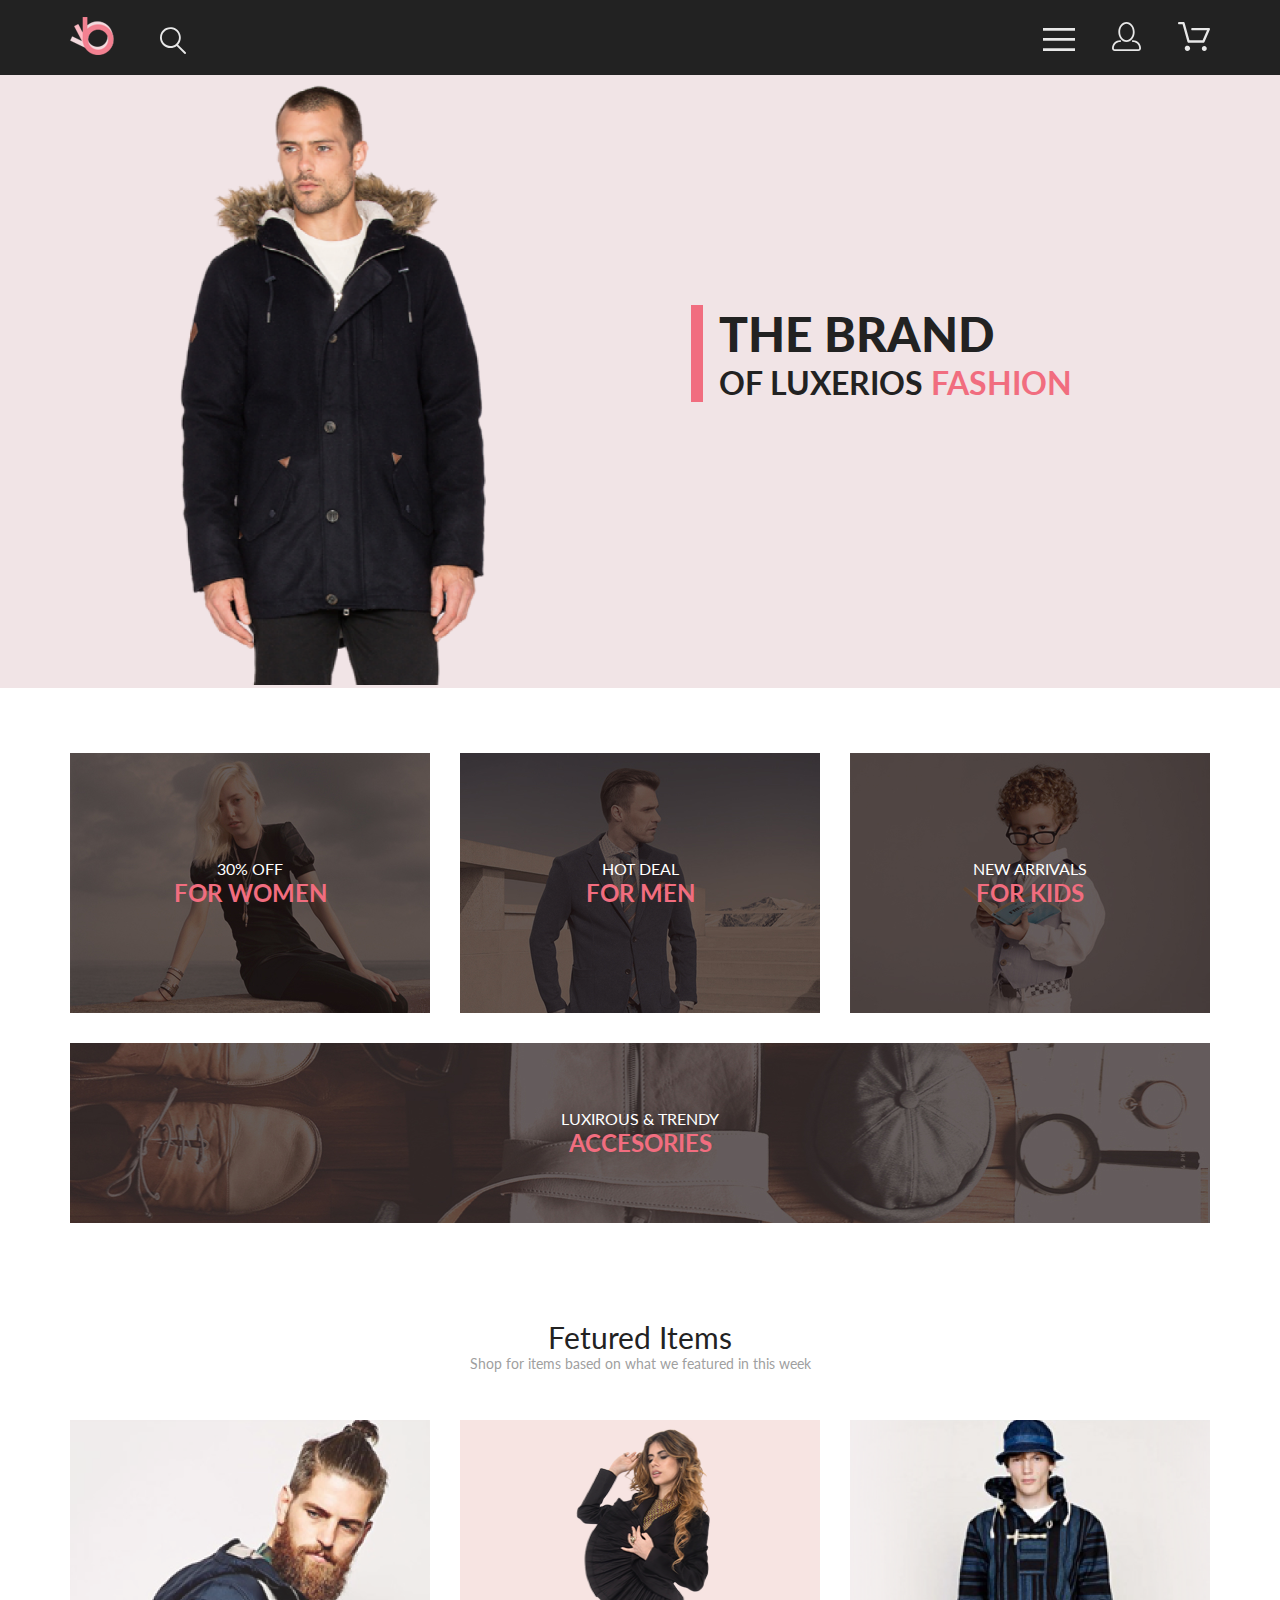
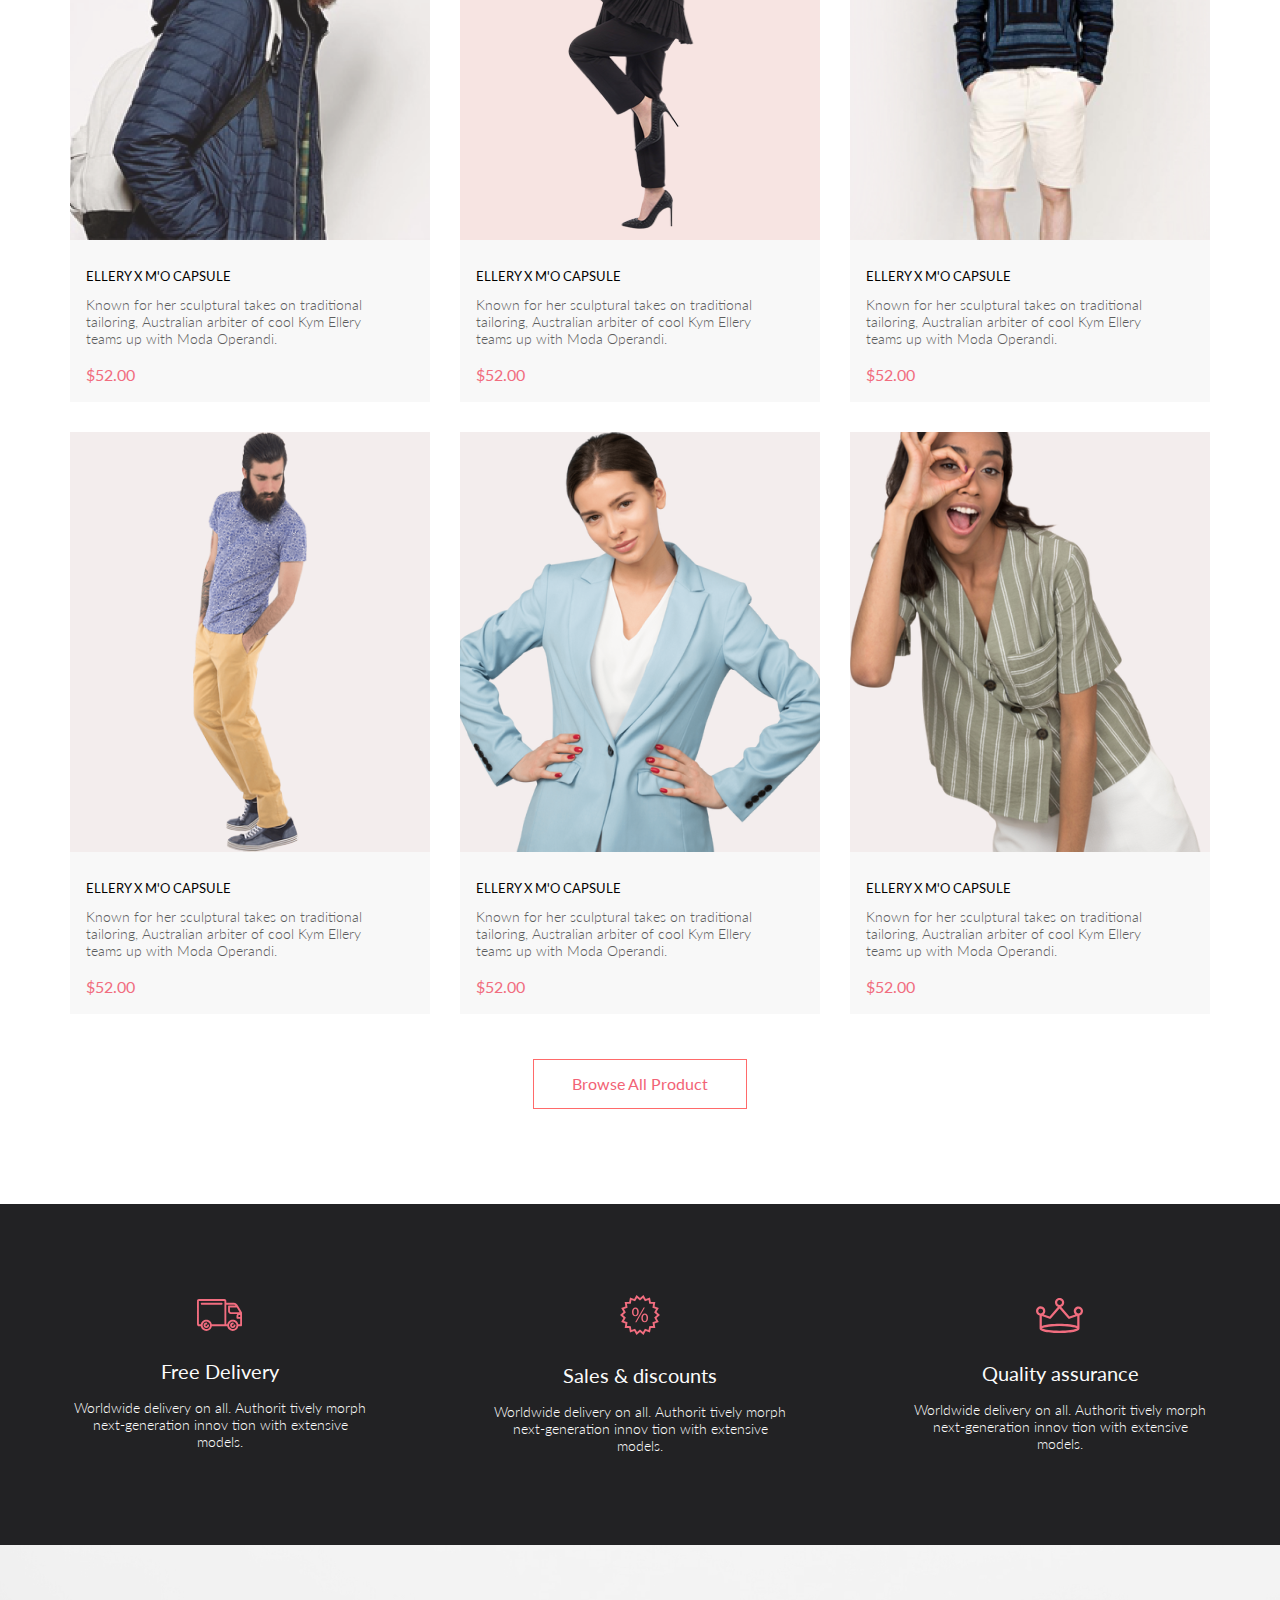
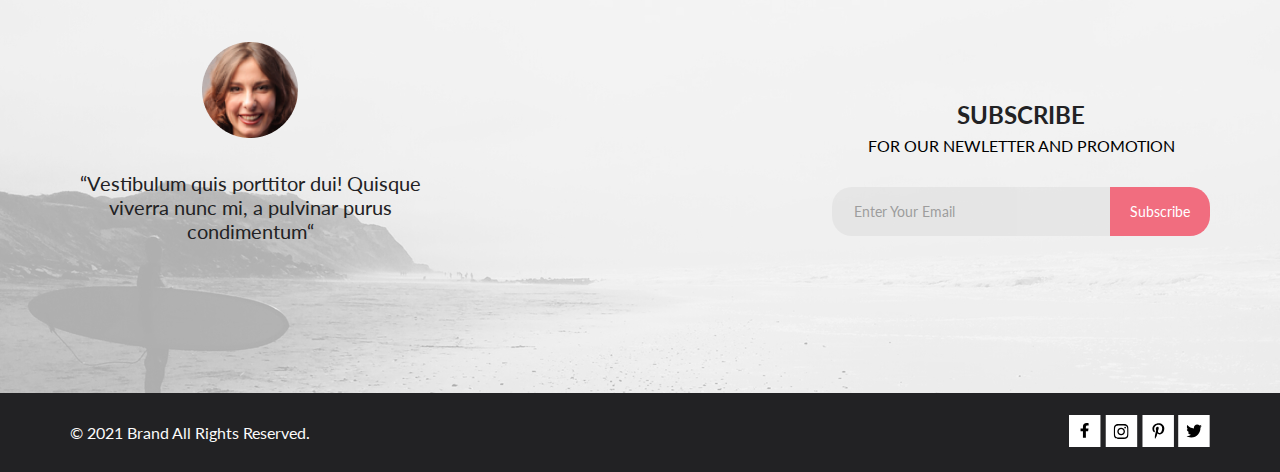
==== commit a137a7ca: "Add text in offer block" ====
--- a/index.html
+++ b/index.html
@@ -26,22 +26,28 @@
 
             </div>
             <div class="header__right">
-                <svg class="header__right__icons" width="32" height="23" viewBox="0 0 32 23" fill="none"
-                    xmlns="http://www.w3.org/2000/svg">
-                    <path d="M0 23V20.31H32V23H0ZM0 12.76V10.07H32V12.76H0ZM0 2.69V0H32V2.69H0Z" fill="#E8E8E8" />
-                </svg>
-                <svg class="header__right__icons" width="29" height="29" viewBox="0 0 29 29" fill="none"
-                    xmlns="http://www.w3.org/2000/svg">
-                    <path
-                        d="M14.5 19.937C19 19.937 22.656 15.464 22.656 9.968C22.656 4.472 19 0 14.5 0C13.3631 0.0217413 12.2463 0.303398 11.2351 0.823397C10.2239 1.34339 9.34507 2.08794 8.66602 3C7.12663 4.99573 6.30819 7.45381 6.34399 9.974C6.34399 15.465 10 19.937 14.5 19.937ZM14.5 1.813C18 1.813 20.844 5.472 20.844 9.969C20.844 14.466 17.998 18.125 14.5 18.125C11.002 18.125 8.15603 14.465 8.15503 9.969C8.15403 5.473 11 1.813 14.5 1.813ZM20.844 18.125C20.6036 18.125 20.373 18.2205 20.203 18.3905C20.033 18.5605 19.9375 18.7911 19.9375 19.0315C19.9375 19.2719 20.033 19.5025 20.203 19.6725C20.373 19.8425 20.6036 19.938 20.844 19.938C22.526 19.9399 24.1386 20.6088 25.3279 21.7982C26.5172 22.9875 27.1861 24.6 27.188 26.282C27.1875 26.5221 27.0918 26.7523 26.922 26.9221C26.7522 27.0918 26.5221 27.1875 26.282 27.188H2.71997C2.47985 27.1875 2.24975 27.0918 2.07996 26.9221C1.91016 26.7523 1.81449 26.5221 1.81396 26.282C1.81608 24.6001 2.48517 22.9877 3.67444 21.7985C4.86371 20.6092 6.47608 19.9401 8.15796 19.938C8.39824 19.938 8.62868 19.8425 8.79858 19.6726C8.96849 19.5027 9.06396 19.2723 9.06396 19.032C9.06396 18.7917 8.96849 18.5613 8.79858 18.3914C8.62868 18.2215 8.39824 18.126 8.15796 18.126C5.99541 18.1279 3.92201 18.9875 2.39258 20.5164C0.863144 22.0453 0.00264777 24.1185 0 26.281C0.000794067 27.0019 0.287502 27.693 0.797241 28.2027C1.30698 28.7125 1.99811 28.9992 2.71899 29H26.282C27.0027 28.9989 27.6936 28.7121 28.2031 28.2024C28.7126 27.6927 28.9992 27.0017 29 26.281C28.9974 24.1187 28.1372 22.0457 26.6083 20.5168C25.0793 18.9878 23.0063 18.1276 20.844 18.125Z"
-                        fill="#E8E8E8" />
-                </svg>
-                <svg class="header__right__icons" width="32" height="29" viewBox="0 0 32 29" fill="none"
-                    xmlns="http://www.w3.org/2000/svg">
-                    <path
-                        d="M26.2009 29C25.5532 28.9738 24.9415 28.6948 24.4972 28.2227C24.0529 27.7506 23.8114 27.1232 23.8245 26.475C23.8376 25.8269 24.1043 25.2097 24.5673 24.7559C25.0303 24.3022 25.6527 24.048 26.301 24.048C26.9493 24.048 27.5717 24.3022 28.0347 24.7559C28.4977 25.2097 28.7644 25.8269 28.7775 26.475C28.7906 27.1232 28.549 27.7506 28.1047 28.2227C27.6604 28.6948 27.0488 28.9738 26.401 29H26.2009ZM6.75293 26.32C6.75293 25.79 6.91011 25.2718 7.20459 24.8311C7.49907 24.3904 7.91764 24.0469 8.40735 23.844C8.89705 23.6412 9.43594 23.5881 9.95581 23.6915C10.4757 23.7949 10.9532 24.0502 11.328 24.425C11.7028 24.7998 11.9581 25.2773 12.0615 25.7972C12.1649 26.317 12.1118 26.8559 11.9089 27.3456C11.7061 27.8353 11.3626 28.2539 10.9219 28.5483C10.4812 28.8428 9.96304 29 9.43298 29C9.08087 29.0003 8.73212 28.9311 8.40674 28.7966C8.08136 28.662 7.78569 28.4646 7.53662 28.2158C7.28755 27.9669 7.09001 27.6713 6.9552 27.3461C6.82039 27.0208 6.75098 26.6721 6.75098 26.32H6.75293ZM10.553 20.686C10.2935 20.6868 10.0409 20.6024 9.83411 20.4457C9.62727 20.2891 9.47758 20.0689 9.40796 19.819L4.57495 2.36401H1.18201C0.868521 2.36401 0.567859 2.23947 0.346191 2.01781C0.124523 1.79614 0 1.49549 0 1.18201C0 0.868519 0.124523 0.567873 0.346191 0.346205C0.567859 0.124537 0.868521 5.81268e-06 1.18201 5.81268e-06H5.46301C5.7225 -0.00080736 5.97504 0.0837201 6.18176 0.240568C6.38848 0.397416 6.53784 0.617884 6.60693 0.868006L11.4399 18.323H24.6179L29.001 8.27501H14.401C14.2428 8.27961 14.0854 8.25242 13.9379 8.19507C13.7904 8.13771 13.6559 8.05134 13.5424 7.94108C13.4288 7.83082 13.3386 7.69891 13.277 7.55315C13.2154 7.40739 13.1836 7.25075 13.1836 7.0925C13.1836 6.93426 13.2154 6.77762 13.277 6.63186C13.3386 6.4861 13.4288 6.35419 13.5424 6.24393C13.6559 6.13367 13.7904 6.0473 13.9379 5.98994C14.0854 5.93259 14.2428 5.90541 14.401 5.91001H30.814C31.0097 5.90996 31.2022 5.95866 31.3744 6.05172C31.5465 6.14478 31.6928 6.27926 31.7999 6.44301C31.9078 6.60729 31.9734 6.79569 31.9908 6.99145C32.0083 7.18721 31.9771 7.38424 31.9 7.565L26.495 19.977C26.4026 20.1876 26.251 20.3668 26.0585 20.4927C25.866 20.6186 25.641 20.6858 25.411 20.686H10.553Z"
-                        fill="#E8E8E8" />
-                </svg>
+                <a class="header__right__link" href="#">
+                    <svg class="header__right__icons" width="32" height="23" viewBox="0 0 32 23" fill="none"
+                        xmlns="http://www.w3.org/2000/svg">
+                        <path d="M0 23V20.31H32V23H0ZM0 12.76V10.07H32V12.76H0ZM0 2.69V0H32V2.69H0Z" fill="#E8E8E8" />
+                    </svg>
+                </a>
+                <a class="header__right__link" href="registration.html">
+                    <svg class="header__right__icons" width="29" height="29" viewBox="0 0 29 29" fill="none"
+                        xmlns="http://www.w3.org/2000/svg">
+                        <path
+                            d="M14.5 19.937C19 19.937 22.656 15.464 22.656 9.968C22.656 4.472 19 0 14.5 0C13.3631 0.0217413 12.2463 0.303398 11.2351 0.823397C10.2239 1.34339 9.34507 2.08794 8.66602 3C7.12663 4.99573 6.30819 7.45381 6.34399 9.974C6.34399 15.465 10 19.937 14.5 19.937ZM14.5 1.813C18 1.813 20.844 5.472 20.844 9.969C20.844 14.466 17.998 18.125 14.5 18.125C11.002 18.125 8.15603 14.465 8.15503 9.969C8.15403 5.473 11 1.813 14.5 1.813ZM20.844 18.125C20.6036 18.125 20.373 18.2205 20.203 18.3905C20.033 18.5605 19.9375 18.7911 19.9375 19.0315C19.9375 19.2719 20.033 19.5025 20.203 19.6725C20.373 19.8425 20.6036 19.938 20.844 19.938C22.526 19.9399 24.1386 20.6088 25.3279 21.7982C26.5172 22.9875 27.1861 24.6 27.188 26.282C27.1875 26.5221 27.0918 26.7523 26.922 26.9221C26.7522 27.0918 26.5221 27.1875 26.282 27.188H2.71997C2.47985 27.1875 2.24975 27.0918 2.07996 26.9221C1.91016 26.7523 1.81449 26.5221 1.81396 26.282C1.81608 24.6001 2.48517 22.9877 3.67444 21.7985C4.86371 20.6092 6.47608 19.9401 8.15796 19.938C8.39824 19.938 8.62868 19.8425 8.79858 19.6726C8.96849 19.5027 9.06396 19.2723 9.06396 19.032C9.06396 18.7917 8.96849 18.5613 8.79858 18.3914C8.62868 18.2215 8.39824 18.126 8.15796 18.126C5.99541 18.1279 3.92201 18.9875 2.39258 20.5164C0.863144 22.0453 0.00264777 24.1185 0 26.281C0.000794067 27.0019 0.287502 27.693 0.797241 28.2027C1.30698 28.7125 1.99811 28.9992 2.71899 29H26.282C27.0027 28.9989 27.6936 28.7121 28.2031 28.2024C28.7126 27.6927 28.9992 27.0017 29 26.281C28.9974 24.1187 28.1372 22.0457 26.6083 20.5168C25.0793 18.9878 23.0063 18.1276 20.844 18.125Z"
+                            fill="#E8E8E8" />
+                    </svg>
+                </a>
+                <a class="header__right__link" href="cart.html">
+                    <svg class="header__right__icons" width="32" height="29" viewBox="0 0 32 29" fill="none"
+                        xmlns="http://www.w3.org/2000/svg">
+                        <path
+                            d="M26.2009 29C25.5532 28.9738 24.9415 28.6948 24.4972 28.2227C24.0529 27.7506 23.8114 27.1232 23.8245 26.475C23.8376 25.8269 24.1043 25.2097 24.5673 24.7559C25.0303 24.3022 25.6527 24.048 26.301 24.048C26.9493 24.048 27.5717 24.3022 28.0347 24.7559C28.4977 25.2097 28.7644 25.8269 28.7775 26.475C28.7906 27.1232 28.549 27.7506 28.1047 28.2227C27.6604 28.6948 27.0488 28.9738 26.401 29H26.2009ZM6.75293 26.32C6.75293 25.79 6.91011 25.2718 7.20459 24.8311C7.49907 24.3904 7.91764 24.0469 8.40735 23.844C8.89705 23.6412 9.43594 23.5881 9.95581 23.6915C10.4757 23.7949 10.9532 24.0502 11.328 24.425C11.7028 24.7998 11.9581 25.2773 12.0615 25.7972C12.1649 26.317 12.1118 26.8559 11.9089 27.3456C11.7061 27.8353 11.3626 28.2539 10.9219 28.5483C10.4812 28.8428 9.96304 29 9.43298 29C9.08087 29.0003 8.73212 28.9311 8.40674 28.7966C8.08136 28.662 7.78569 28.4646 7.53662 28.2158C7.28755 27.9669 7.09001 27.6713 6.9552 27.3461C6.82039 27.0208 6.75098 26.6721 6.75098 26.32H6.75293ZM10.553 20.686C10.2935 20.6868 10.0409 20.6024 9.83411 20.4457C9.62727 20.2891 9.47758 20.0689 9.40796 19.819L4.57495 2.36401H1.18201C0.868521 2.36401 0.567859 2.23947 0.346191 2.01781C0.124523 1.79614 0 1.49549 0 1.18201C0 0.868519 0.124523 0.567873 0.346191 0.346205C0.567859 0.124537 0.868521 5.81268e-06 1.18201 5.81268e-06H5.46301C5.7225 -0.00080736 5.97504 0.0837201 6.18176 0.240568C6.38848 0.397416 6.53784 0.617884 6.60693 0.868006L11.4399 18.323H24.6179L29.001 8.27501H14.401C14.2428 8.27961 14.0854 8.25242 13.9379 8.19507C13.7904 8.13771 13.6559 8.05134 13.5424 7.94108C13.4288 7.83082 13.3386 7.69891 13.277 7.55315C13.2154 7.40739 13.1836 7.25075 13.1836 7.0925C13.1836 6.93426 13.2154 6.77762 13.277 6.63186C13.3386 6.4861 13.4288 6.35419 13.5424 6.24393C13.6559 6.13367 13.7904 6.0473 13.9379 5.98994C14.0854 5.93259 14.2428 5.90541 14.401 5.91001H30.814C31.0097 5.90996 31.2022 5.95866 31.3744 6.05172C31.5465 6.14478 31.6928 6.27926 31.7999 6.44301C31.9078 6.60729 31.9734 6.79569 31.9908 6.99145C32.0083 7.18721 31.9771 7.38424 31.9 7.565L26.495 19.977C26.4026 20.1876 26.251 20.3668 26.0585 20.4927C25.866 20.6186 25.641 20.6858 25.411 20.686H10.553Z"
+                            fill="#E8E8E8" />
+                    </svg>
+                </a>
             </div>
         </header>
 
@@ -59,12 +65,30 @@
 
         <div class="offer content__centering">
             <div class="offer__pictures__1">
-                <img src="images/offer_1.jpg" alt="offer-1-picture">
-                <img src="images/offer_2.jpg" alt="offer-2-picture">
-                <img src="images/offer_3.jpg" alt="offer-3-picture">
+                <div class="offer__picture__block__1">
+                    <div class="offer__text__block__1">
+                        <p class="offer__text__1">30% OFF</p>
+                        <p class="offer__text__2">FOR WOMEN</p>
+                    </div>
+                </div>
+                <div class="offer__picture__block__2">
+                    <div class="offer__text__block__1">
+                        <p class="offer__text__1">HOT DEAL</p>
+                        <p class="offer__text__2">FOR MEN</p>
+                    </div>
+                </div>
+                <div class="offer__picture__block__3">
+                    <div class="offer__text__block__1">
+                        <p class="offer__text__1">NEW ARRIVALS</p>
+                        <p class="offer__text__2">FOR KIDS</p>
+                    </div>
+                </div>
             </div>
             <div class="offer__picture__2">
-                <img src="images/offer_4.jpg" alt="offer-4-picture">
+                <div class="offer__text__block">
+                    <p class="offer__text__1">LUXIROUS & TRENDY</p>
+                    <p class="offer__text__2">ACCESORIES</p>
+                </div>
             </div>
         </div>
 
@@ -192,8 +216,10 @@
                 <p class="subscribe__block__2__p__1">SUBSCRIBE</p>
                 <p class="subscribe__block__2__p__2">FOR OUR NEWLETTER AND PROMOTION</p>
                 <div class="subscribe__form">
-                    <input type="email" placeholder="Enter Your Email" class=" subscribe__input"><button
-                        class="subscribe__button" type="submit">Subscribe</button>
+                    <form>
+                        <input type="email" placeholder="Enter Your Email" class=" subscribe__input"><button
+                            class="subscribe__button" type="submit">Subscribe</button>
+                    </form>
                 </div>
             </div>
         </div>
--- a/css/style.css
+++ b/css/style.css
@@ -32,8 +32,9 @@
     margin-left: 41px;
 }
 
-.header__right__icons:not(:last-child) {
+.header__right__link:not(:last-child) {
     margin-right: 33px;
+    text-decoration: none;
 }
 
 .promo {
@@ -93,8 +94,67 @@
     justify-content: space-between;
 }
 
+.offer__picture__block__1,
+.offer__picture__block__2,
+.offer__picture__block__3 {
+    width: 360px;
+    height: 260px;
+    display: flex;
+    align-items: center;
+    justify-content: center;
+    text-align: center;
+}
+
+.offer__picture__block__1 {
+    background-image: url('../images/offer_1.jpg');
+}
+
+.offer__picture__block__2 {
+    background-image: url('../images/offer_2.jpg');
+}
+
+.offer__picture__block__3 {
+    background-image: url('../images/offer_3.jpg');
+}
+
+.offer__text__block__1 {
+    max-width: 154px;
+}
+
+.offer__text__1 {
+    font-family: Lato;
+    font-style: normal;
+    font-weight: normal;
+    font-size: 16px;
+    line-height: 19px;
+    text-align: center;
+    color: #FFFFFF;
+}
+
+.offer__text__2 {
+    font-family: Lato;
+    font-style: normal;
+    font-weight: bold;
+    font-size: 24px;
+    line-height: 30px;
+    text-align: center;
+    color: #F16D7F;
+}
+
+
+
 .offer__picture__2 {
-    padding-top: 30px;
+    width: 100%;
+    height: 180px;
+    margin-top: 30px;
+    display: flex;
+    align-items: center;
+    justify-content: center;
+    background-image: url('../images/offer_4.jpg');
+}
+
+.offer__text__block__1 {
+    max-width: 160px;
 }
 
 .products {
@@ -341,8 +401,9 @@
 .footer__link {
     text-decoration: none;
     text-transform: none;
-}
-
-
-
-
+    
+}
+
+
+
+
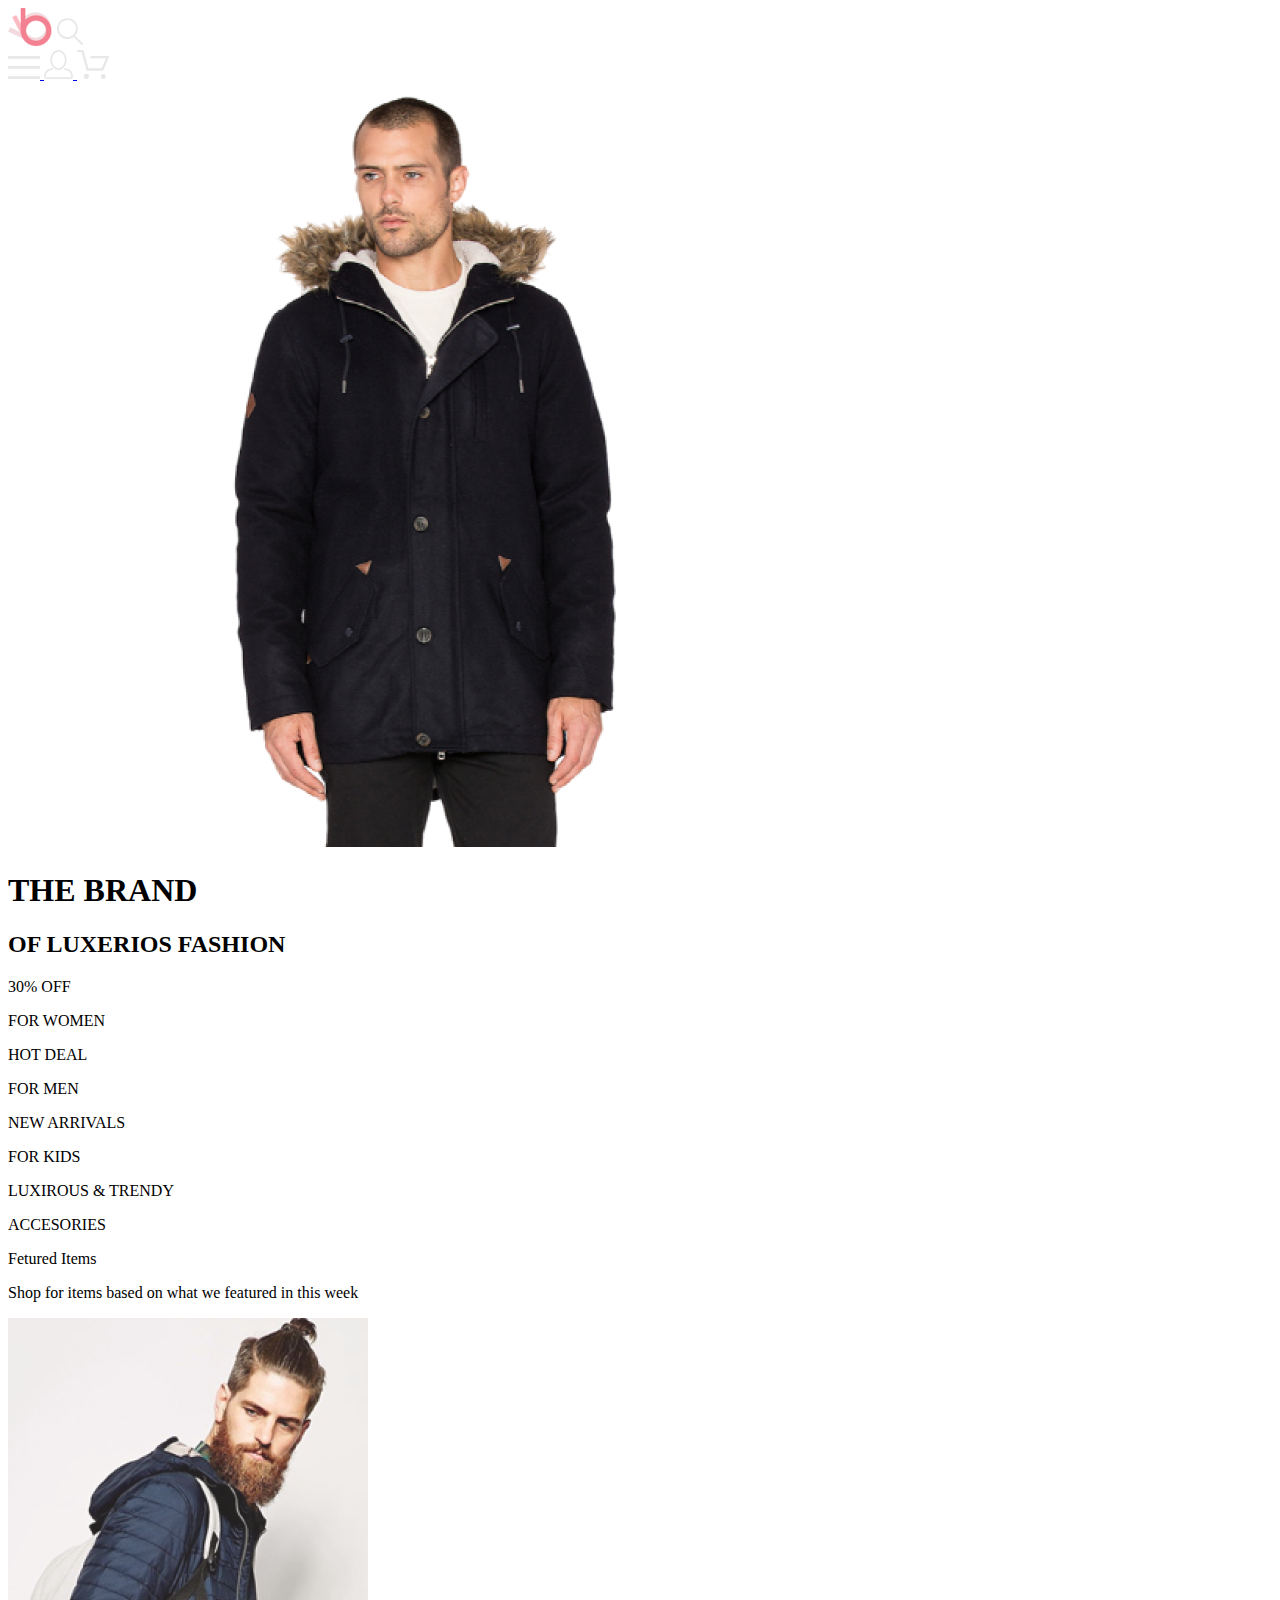
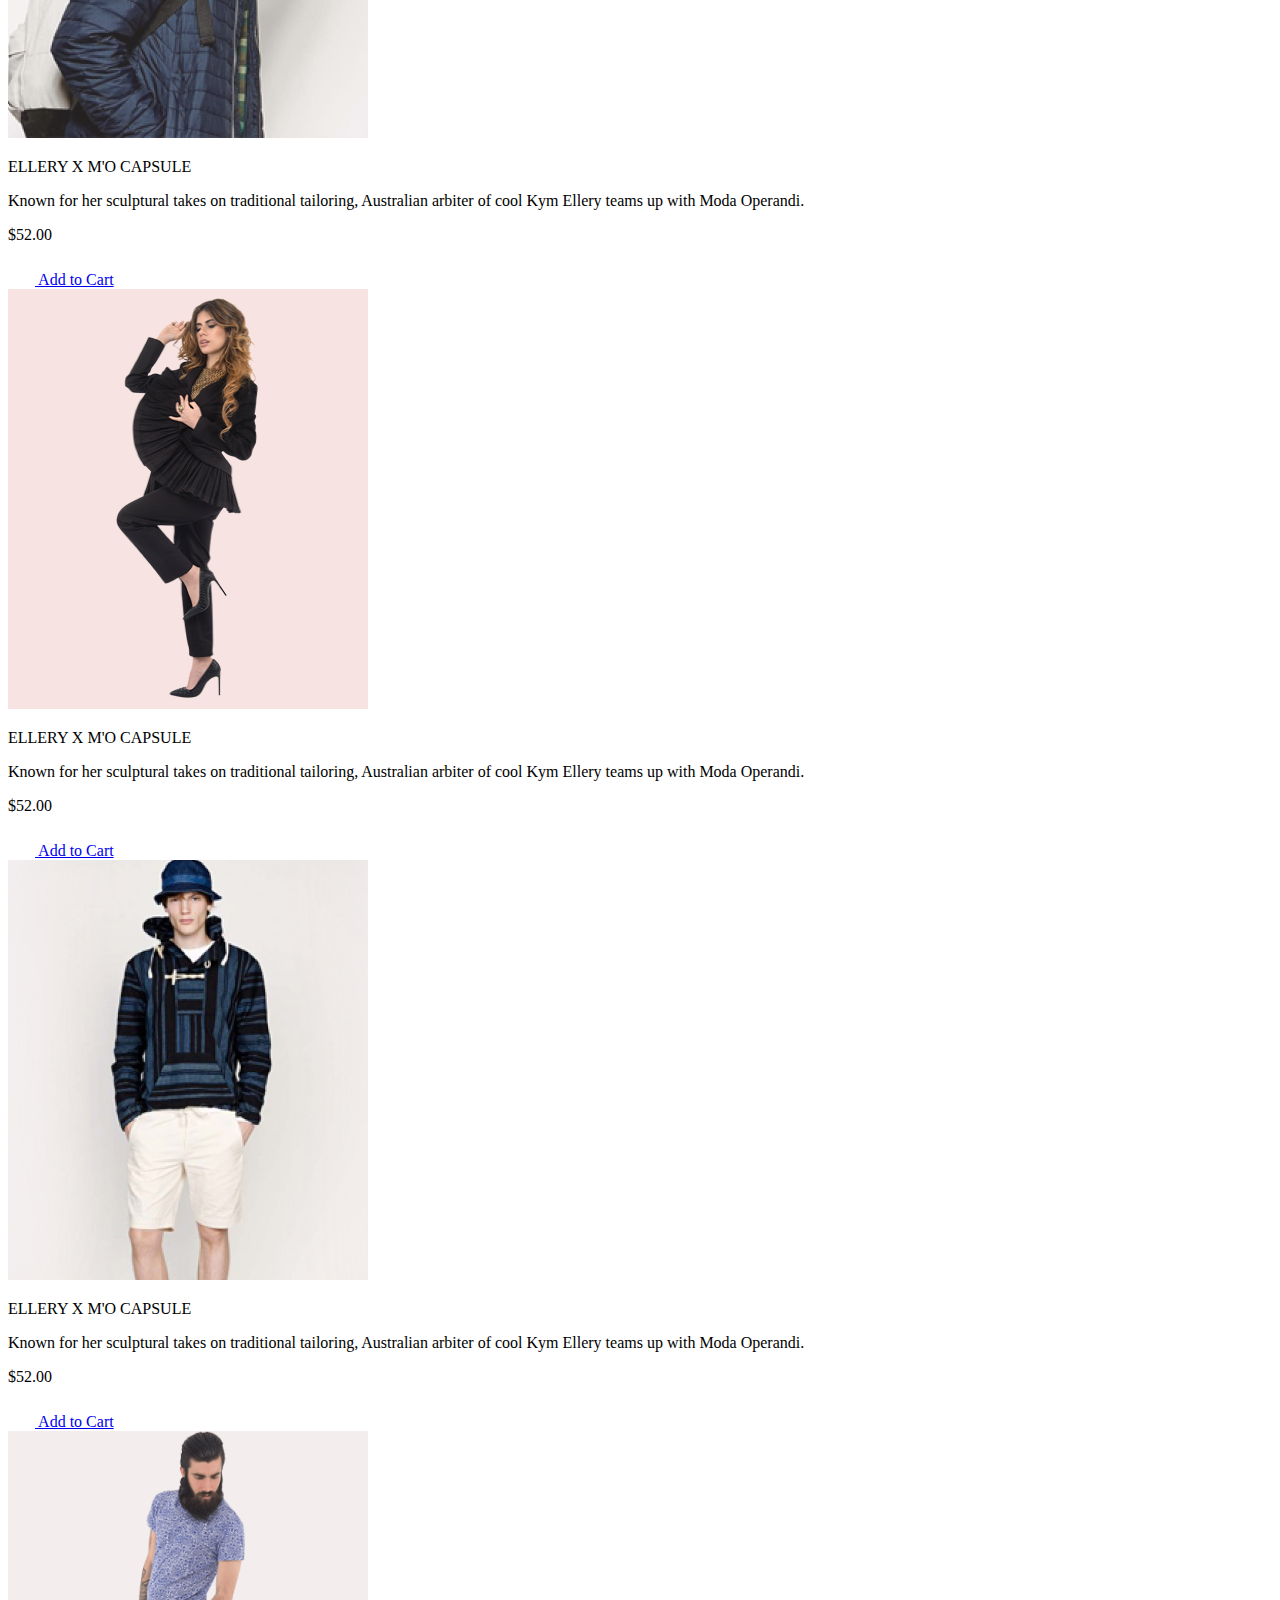
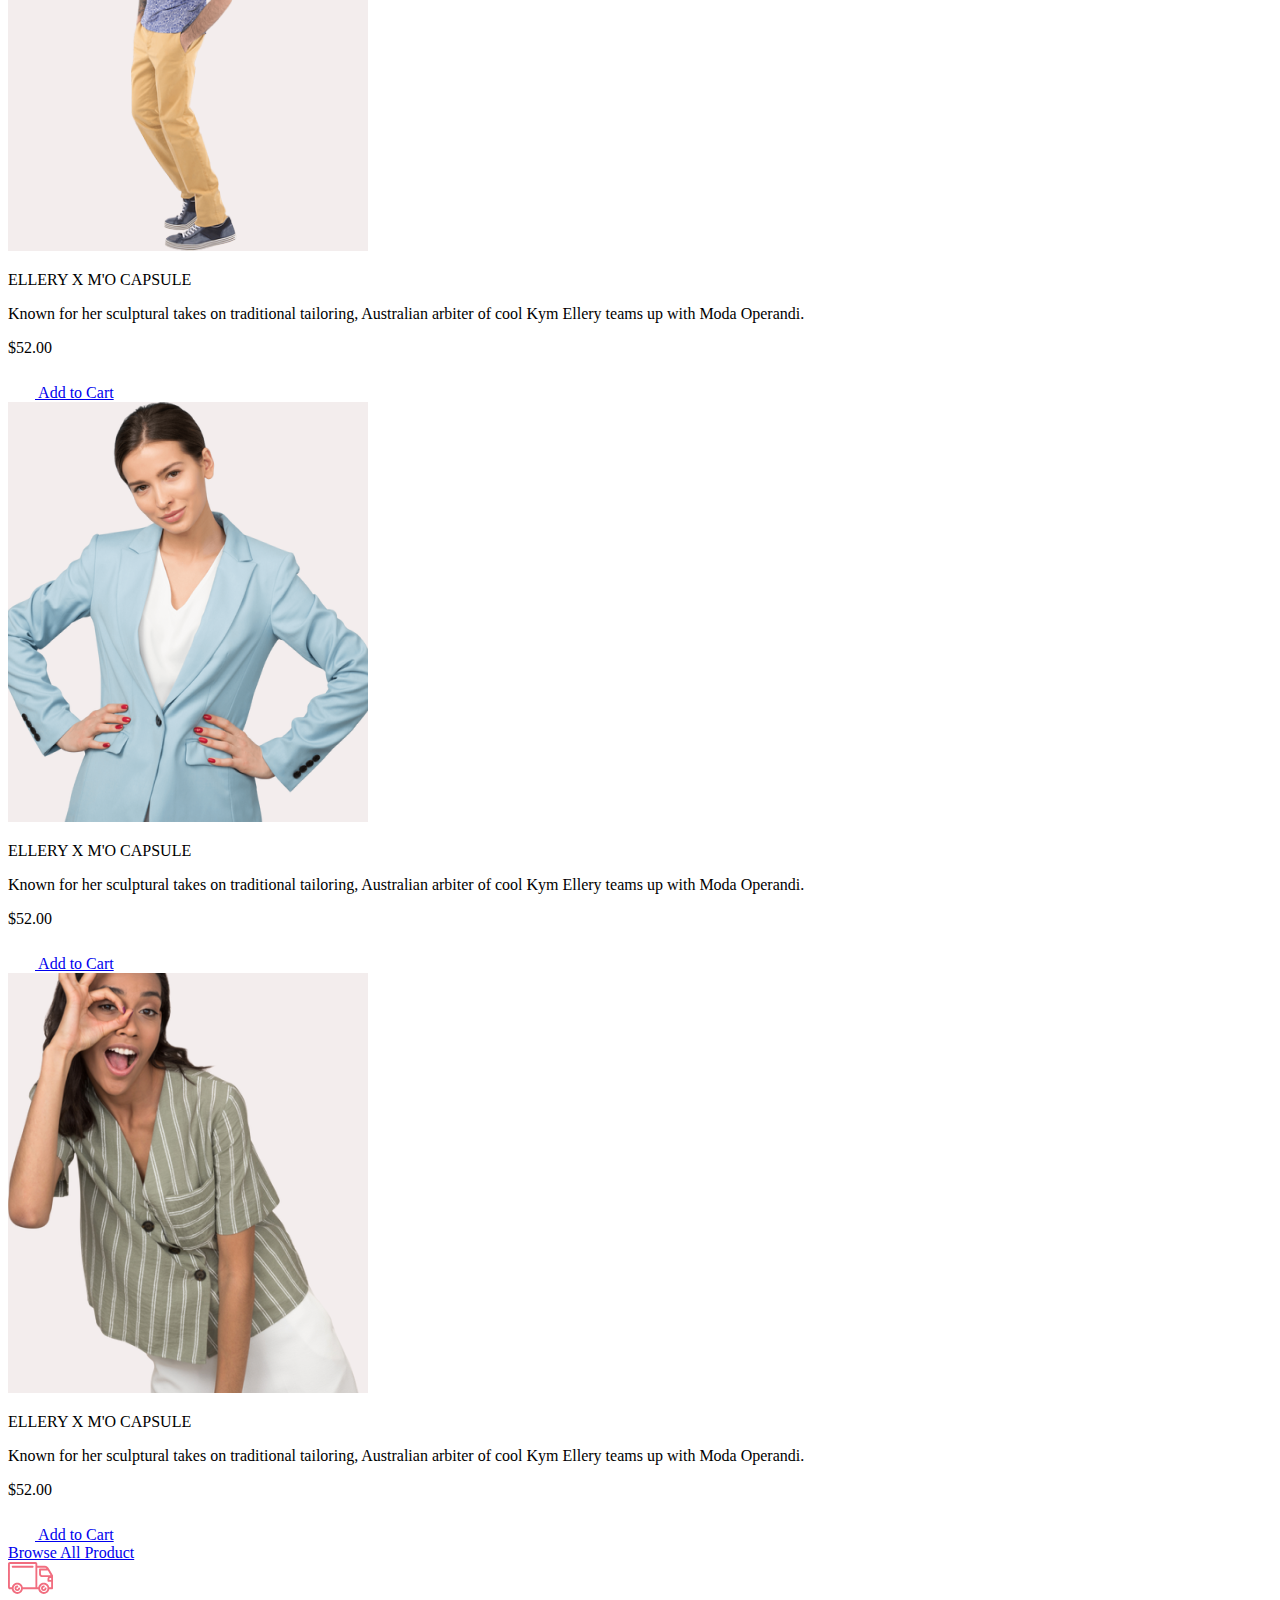
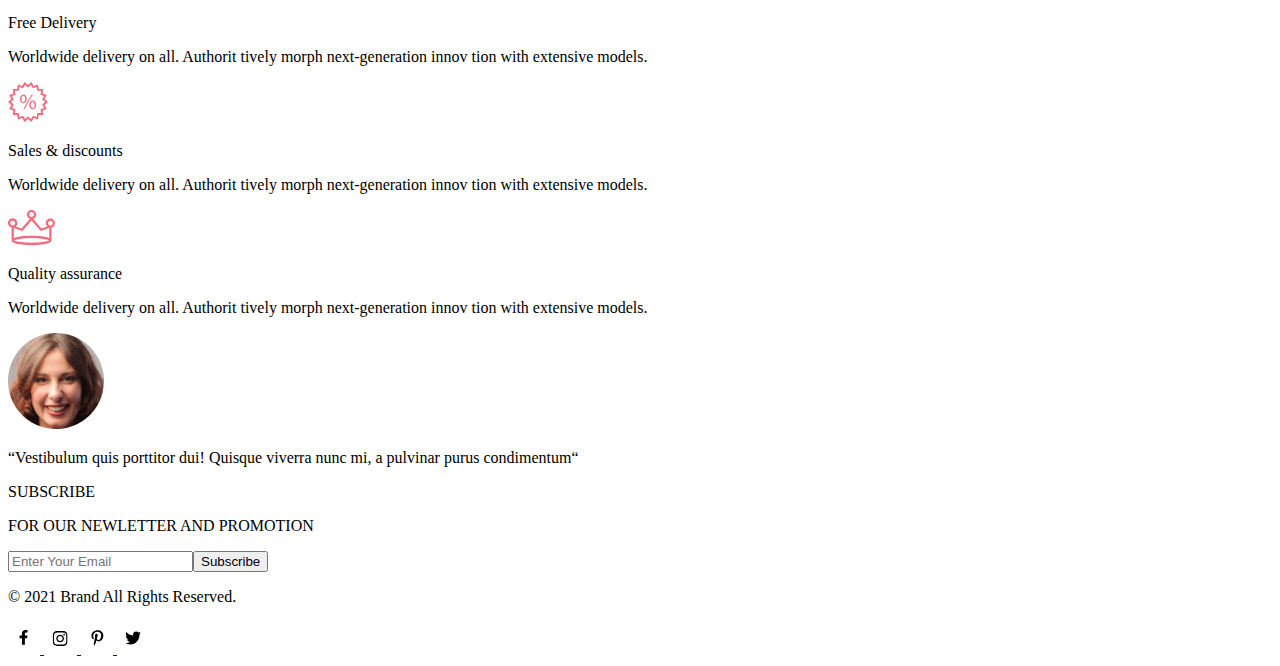
==== commit 3237e1a7: "edit all, add preprocessor files" ====
--- a/index.html
+++ b/index.html
@@ -7,7 +7,7 @@
     <meta name="viewport" content="width=device-width, initial-scale=1.0">
     <link rel="stylesheet" href="css/style.css">
     <link rel="preconnect" href="https://fonts.gstatic.com">
-    <link href="https://fonts.googleapis.com/css2?family=Lato:wght@300;400;700;900&display=swap" rel="stylesheet">
+    <link href="https://fonts.googleapis.com/css2?family=Lato:wght@300 400 700 900&display=swap" rel="stylesheet">
     <title>Shop</title>
 </head>
 
@@ -26,7 +26,7 @@
 
             </div>
             <div class="header__right">
-                <a class="header__right__link" href="#">
+                <a class="header__right__link" href="catalog.html">
                     <svg class="header__right__icons" width="32" height="23" viewBox="0 0 32 23" fill="none"
                         xmlns="http://www.w3.org/2000/svg">
                         <path d="M0 23V20.31H32V23H0ZM0 12.76V10.07H32V12.76H0ZM0 2.69V0H32V2.69H0Z" fill="#E8E8E8" />
@@ -92,65 +92,161 @@
             </div>
         </div>
 
-        <div class="products content__centering">
+        <section class="products content__centering">
             <div class="top__text">
                 <p class="products__top__text__1">Fetured Items</p>
                 <p class="products__top__text__2">Shop for items based on what we featured in this week</p>
             </div>
             <div class="products__cards">
                 <div class="product__card">
-                    <img src="images/product_card_1.png" alt="product_card_1">
-                    <div class="product__card__text">
-                        <p class="product__card__p1">ELLERY X M'O CAPSULE</p>
-                        <p class="product__card__p2">Known for her sculptural takes on traditional tailoring, Australian
-                            arbiter of cool Kym Ellery teams up with Moda Operandi.</p>
-                        <p class="product__card__p3">$52.00</p>
-                    </div>
-                </div>
-                <div class="product__card">
-                    <img src="images/product_card_2.png" alt="product_card_2">
-                    <div class="product__card__text">
-                        <p class="product__card__p1">ELLERY X M'O CAPSULE</p>
-                        <p class="product__card__p2">Known for her sculptural takes on traditional tailoring, Australian
-                            arbiter of cool Kym Ellery teams up with Moda Operandi.</p>
-                        <p class="product__card__p3">$52.00</p>
-                    </div>
-                </div>
-                <div class="product__card">
-                    <img src="images/product_card_3.png" alt="product_card_3">
-                    <div class="product__card__text">
-                        <p class="product__card__p1">ELLERY X M'O CAPSULE</p>
-                        <p class="product__card__p2">Known for her sculptural takes on traditional tailoring, Australian
-                            arbiter of cool Kym Ellery teams up with Moda Operandi.</p>
-                        <p class="product__card__p3">$52.00</p>
-                    </div>
-                </div>
-                <div class="product__card">
-                    <img src="images/product_card_4.png" alt="product_card_4">
-                    <div class="product__card__text">
-                        <p class="product__card__p1">ELLERY X M'O CAPSULE</p>
-                        <p class="product__card__p2">Known for her sculptural takes on traditional tailoring, Australian
-                            arbiter of cool Kym Ellery teams up with Moda Operandi.</p>
-                        <p class="product__card__p3">$52.00</p>
-                    </div>
-                </div>
-                <div class="product__card">
-                    <img src="images/product_card_5.png" alt="product_card_5">
-                    <div class="product__card__text">
-                        <p class="product__card__p1">ELLERY X M'O CAPSULE</p>
-                        <p class="product__card__p2">Known for her sculptural takes on traditional tailoring, Australian
-                            arbiter of cool Kym Ellery teams up with Moda Operandi.</p>
-                        <p class="product__card__p3">$52.00</p>
-                    </div>
-                </div>
-                <div class="product__card">
-                    <img src="images/product_card_6.png" alt="product_card_6">
-                    <div class="product__card__text">
-                        <p class="product__card__p1">ELLERY X M'O CAPSULE</p>
-                        <p class="product__card__p2">Known for her sculptural takes on traditional tailoring, Australian
-                            arbiter of cool Kym Ellery teams up with Moda Operandi.</p>
-                        <p class="product__card__p3">$52.00</p>
-                    </div>
+                    <a class="product__card__link" href=" #">
+                        <img class="product__card__image" src="images/product_card_1.png" alt="product_card_1">
+                    </a>
+                    <div class="product__card__text">
+                        <p class="product__card__p1">ELLERY X M'O CAPSULE</p>
+                        <p class="product__card__p2">Known for her sculptural takes on traditional tailoring, Australian
+                            arbiter of cool Kym Ellery teams up with Moda Operandi.</p>
+                        <p class="product__card__p3">$52.00</p>
+                    </div>
+                    <a href="product.html" class="product__add__link"><svg class="product__cart__svg" width="27"
+                            height="25" viewBox="0 0 27 25" fill="none" xmlns="http://www.w3.org/2000/svg">
+                            <path
+                                d="M21.9509 23.2667H21.8386C21.2294 23.2667 20.7177 22.7671 20.6735 22.1294C20.629 21.4607 21.1175 20.8785 21.7626 20.8346C21.788 20.8329 21.8145 20.832 21.8405 20.832C22.4575 20.832 22.9743 21.3219 23.0201 21.9487C23.0319 22.1971 22.9914 22.5514 22.736 22.8439L22.73 22.8507L22.7242 22.8575C22.5275 23.0912 22.2607 23.2321 21.9509 23.2667ZM8.21887 23.2604C7.5683 23.2604 7.03906 22.7174 7.03906 22.05C7.03906 21.3832 7.5683 20.8406 8.21887 20.8406C8.86945 20.8406 9.39868 21.3832 9.39868 22.05C9.39868 22.7174 8.86945 23.2604 8.21887 23.2604Z"
+                                fill="white" />
+                            <path
+                                d="M21.876 22.2662C21.921 22.2549 21.9423 22.2339 21.96 22.2129C21.9678 22.2037 21.9756 22.1946 21.9835 22.1855C22.02 22.1438 22.0233 22.0553 22.0224 22.0105C22.0092 21.9044 21.9185 21.8315 21.8412 21.8315C21.8375 21.8315 21.8336 21.8317 21.8312 21.8318C21.7531 21.8372 21.6653 21.9409 21.6719 22.0625C21.6813 22.1793 21.7675 22.2662 21.8392 22.2662H21.876ZM8.21954 22.2599C8.31873 22.2599 8.39935 22.1655 8.39935 22.0496C8.39935 21.9341 8.31873 21.8401 8.21954 21.8401C8.12042 21.8401 8.03973 21.9341 8.03973 22.0496C8.03973 22.1655 8.12042 22.2599 8.21954 22.2599ZM21.9995 24.2662C21.9517 24.2662 21.8878 24.2662 21.8392 24.2662C20.7017 24.2662 19.7567 23.3545 19.6765 22.198C19.5964 20.9929 20.4937 19.9183 21.6953 19.8364C21.7441 19.8331 21.7928 19.8315 21.8412 19.8315C22.9799 19.8315 23.9413 20.7324 24.019 21.8884C24.0505 22.4915 23.8741 23.0612 23.4898 23.5012C23.1055 23.9575 22.5764 24.2177 21.9995 24.2662ZM8.21954 24.2599C7.01532 24.2599 6.03973 23.2709 6.03973 22.0496C6.03973 20.8291 7.01532 19.8401 8.21954 19.8401C9.42371 19.8401 10.3994 20.8291 10.3994 22.0496C10.3994 23.2709 9.42371 24.2599 8.21954 24.2599ZM21.1984 17.3938H9.13306C8.70013 17.3938 8.31586 17.1005 8.20331 16.6775L4.27753 2.24768H1.52173C0.993408 2.24768 0.560547 1.80859 0.560547 1.27039C0.560547 0.733032 0.993408 0.292969 1.52173 0.292969H4.99933C5.43134 0.292969 5.81561 0.586304 5.9281 1.01025L9.85394 15.4391H20.5576L24.1144 7.13379H12.2578C11.7286 7.13379 11.2957 6.69373 11.2957 6.15649C11.2957 5.61914 11.7286 5.17908 12.2578 5.17908H25.5886C25.9091 5.17908 26.2141 5.34192 26.3896 5.61914C26.566 5.89539 26.5984 6.23743 26.4697 6.547L22.0795 16.807C21.9193 17.1653 21.5827 17.3938 21.1984 17.3938Z"
+                                fill="white" />
+                            <path
+                                d="M21.876 22.2662C21.921 22.2549 21.9423 22.2339 21.96 22.2129C21.9678 22.2037 21.9756 22.1946 21.9835 22.1855C22.02 22.1438 22.0233 22.0553 22.0224 22.0105C22.0092 21.9044 21.9185 21.8315 21.8412 21.8315C21.8375 21.8315 21.8336 21.8317 21.8312 21.8318C21.7531 21.8372 21.6653 21.9409 21.6719 22.0625C21.6813 22.1793 21.7675 22.2662 21.8392 22.2662H21.876ZM8.21954 22.2599C8.31873 22.2599 8.39935 22.1655 8.39935 22.0496C8.39935 21.9341 8.31873 21.8401 8.21954 21.8401C8.12042 21.8401 8.03973 21.9341 8.03973 22.0496C8.03973 22.1655 8.12042 22.2599 8.21954 22.2599ZM21.9995 24.2662C21.9517 24.2662 21.8878 24.2662 21.8392 24.2662C20.7017 24.2662 19.7567 23.3545 19.6765 22.198C19.5964 20.9929 20.4937 19.9183 21.6953 19.8364C21.7441 19.8331 21.7928 19.8315 21.8412 19.8315C22.9799 19.8315 23.9413 20.7324 24.019 21.8884C24.0505 22.4915 23.8741 23.0612 23.4898 23.5012C23.1055 23.9575 22.5764 24.2177 21.9995 24.2662ZM8.21954 24.2599C7.01532 24.2599 6.03973 23.2709 6.03973 22.0496C6.03973 20.8291 7.01532 19.8401 8.21954 19.8401C9.42371 19.8401 10.3994 20.8291 10.3994 22.0496C10.3994 23.2709 9.42371 24.2599 8.21954 24.2599ZM21.1984 17.3938H9.13306C8.70013 17.3938 8.31586 17.1005 8.20331 16.6775L4.27753 2.24768H1.52173C0.993408 2.24768 0.560547 1.80859 0.560547 1.27039C0.560547 0.733032 0.993408 0.292969 1.52173 0.292969H4.99933C5.43134 0.292969 5.81561 0.586304 5.9281 1.01025L9.85394 15.4391H20.5576L24.1144 7.13379H12.2578C11.7286 7.13379 11.2957 6.69373 11.2957 6.15649C11.2957 5.61914 11.7286 5.17908 12.2578 5.17908H25.5886C25.9091 5.17908 26.2141 5.34192 26.3896 5.61914C26.566 5.89539 26.5984 6.23743 26.4697 6.547L22.0795 16.807C21.9193 17.1653 21.5827 17.3938 21.1984 17.3938Z"
+                                fill="white" />
+                        </svg>
+                        Add to Cart
+                    </a>
+                </div>
+                <div class="product__card">
+                    <a class="product__card__link" href=" #">
+                        <img src="images/product_card_2.png" alt="product_card_2">
+                    </a>
+                    <div class="product__card__text">
+                        <p class="product__card__p1">ELLERY X M'O CAPSULE</p>
+                        <p class="product__card__p2">Known for her sculptural takes on traditional tailoring, Australian
+                            arbiter of cool Kym Ellery teams up with Moda Operandi.</p>
+                        <p class="product__card__p3">$52.00</p>
+                    </div>
+                    <a href="product.html" class="product__add__link"><svg class="product__cart__svg" width="27"
+                            height="25" viewBox="0 0 27 25" fill="none" xmlns="http://www.w3.org/2000/svg">
+                            <path
+                                d="M21.9509 23.2667H21.8386C21.2294 23.2667 20.7177 22.7671 20.6735 22.1294C20.629 21.4607 21.1175 20.8785 21.7626 20.8346C21.788 20.8329 21.8145 20.832 21.8405 20.832C22.4575 20.832 22.9743 21.3219 23.0201 21.9487C23.0319 22.1971 22.9914 22.5514 22.736 22.8439L22.73 22.8507L22.7242 22.8575C22.5275 23.0912 22.2607 23.2321 21.9509 23.2667ZM8.21887 23.2604C7.5683 23.2604 7.03906 22.7174 7.03906 22.05C7.03906 21.3832 7.5683 20.8406 8.21887 20.8406C8.86945 20.8406 9.39868 21.3832 9.39868 22.05C9.39868 22.7174 8.86945 23.2604 8.21887 23.2604Z"
+                                fill="white" />
+                            <path
+                                d="M21.876 22.2662C21.921 22.2549 21.9423 22.2339 21.96 22.2129C21.9678 22.2037 21.9756 22.1946 21.9835 22.1855C22.02 22.1438 22.0233 22.0553 22.0224 22.0105C22.0092 21.9044 21.9185 21.8315 21.8412 21.8315C21.8375 21.8315 21.8336 21.8317 21.8312 21.8318C21.7531 21.8372 21.6653 21.9409 21.6719 22.0625C21.6813 22.1793 21.7675 22.2662 21.8392 22.2662H21.876ZM8.21954 22.2599C8.31873 22.2599 8.39935 22.1655 8.39935 22.0496C8.39935 21.9341 8.31873 21.8401 8.21954 21.8401C8.12042 21.8401 8.03973 21.9341 8.03973 22.0496C8.03973 22.1655 8.12042 22.2599 8.21954 22.2599ZM21.9995 24.2662C21.9517 24.2662 21.8878 24.2662 21.8392 24.2662C20.7017 24.2662 19.7567 23.3545 19.6765 22.198C19.5964 20.9929 20.4937 19.9183 21.6953 19.8364C21.7441 19.8331 21.7928 19.8315 21.8412 19.8315C22.9799 19.8315 23.9413 20.7324 24.019 21.8884C24.0505 22.4915 23.8741 23.0612 23.4898 23.5012C23.1055 23.9575 22.5764 24.2177 21.9995 24.2662ZM8.21954 24.2599C7.01532 24.2599 6.03973 23.2709 6.03973 22.0496C6.03973 20.8291 7.01532 19.8401 8.21954 19.8401C9.42371 19.8401 10.3994 20.8291 10.3994 22.0496C10.3994 23.2709 9.42371 24.2599 8.21954 24.2599ZM21.1984 17.3938H9.13306C8.70013 17.3938 8.31586 17.1005 8.20331 16.6775L4.27753 2.24768H1.52173C0.993408 2.24768 0.560547 1.80859 0.560547 1.27039C0.560547 0.733032 0.993408 0.292969 1.52173 0.292969H4.99933C5.43134 0.292969 5.81561 0.586304 5.9281 1.01025L9.85394 15.4391H20.5576L24.1144 7.13379H12.2578C11.7286 7.13379 11.2957 6.69373 11.2957 6.15649C11.2957 5.61914 11.7286 5.17908 12.2578 5.17908H25.5886C25.9091 5.17908 26.2141 5.34192 26.3896 5.61914C26.566 5.89539 26.5984 6.23743 26.4697 6.547L22.0795 16.807C21.9193 17.1653 21.5827 17.3938 21.1984 17.3938Z"
+                                fill="white" />
+                            <path
+                                d="M21.876 22.2662C21.921 22.2549 21.9423 22.2339 21.96 22.2129C21.9678 22.2037 21.9756 22.1946 21.9835 22.1855C22.02 22.1438 22.0233 22.0553 22.0224 22.0105C22.0092 21.9044 21.9185 21.8315 21.8412 21.8315C21.8375 21.8315 21.8336 21.8317 21.8312 21.8318C21.7531 21.8372 21.6653 21.9409 21.6719 22.0625C21.6813 22.1793 21.7675 22.2662 21.8392 22.2662H21.876ZM8.21954 22.2599C8.31873 22.2599 8.39935 22.1655 8.39935 22.0496C8.39935 21.9341 8.31873 21.8401 8.21954 21.8401C8.12042 21.8401 8.03973 21.9341 8.03973 22.0496C8.03973 22.1655 8.12042 22.2599 8.21954 22.2599ZM21.9995 24.2662C21.9517 24.2662 21.8878 24.2662 21.8392 24.2662C20.7017 24.2662 19.7567 23.3545 19.6765 22.198C19.5964 20.9929 20.4937 19.9183 21.6953 19.8364C21.7441 19.8331 21.7928 19.8315 21.8412 19.8315C22.9799 19.8315 23.9413 20.7324 24.019 21.8884C24.0505 22.4915 23.8741 23.0612 23.4898 23.5012C23.1055 23.9575 22.5764 24.2177 21.9995 24.2662ZM8.21954 24.2599C7.01532 24.2599 6.03973 23.2709 6.03973 22.0496C6.03973 20.8291 7.01532 19.8401 8.21954 19.8401C9.42371 19.8401 10.3994 20.8291 10.3994 22.0496C10.3994 23.2709 9.42371 24.2599 8.21954 24.2599ZM21.1984 17.3938H9.13306C8.70013 17.3938 8.31586 17.1005 8.20331 16.6775L4.27753 2.24768H1.52173C0.993408 2.24768 0.560547 1.80859 0.560547 1.27039C0.560547 0.733032 0.993408 0.292969 1.52173 0.292969H4.99933C5.43134 0.292969 5.81561 0.586304 5.9281 1.01025L9.85394 15.4391H20.5576L24.1144 7.13379H12.2578C11.7286 7.13379 11.2957 6.69373 11.2957 6.15649C11.2957 5.61914 11.7286 5.17908 12.2578 5.17908H25.5886C25.9091 5.17908 26.2141 5.34192 26.3896 5.61914C26.566 5.89539 26.5984 6.23743 26.4697 6.547L22.0795 16.807C21.9193 17.1653 21.5827 17.3938 21.1984 17.3938Z"
+                                fill="white" />
+                        </svg>
+                        Add to Cart
+                    </a>
+                </div>
+                <div class="product__card">
+                    <a class="product__card__link" href=" #">
+                        <img src="images/product_card_3.png" alt="product_card_3">
+                    </a>
+                    <div class="product__card__text">
+                        <p class="product__card__p1">ELLERY X M'O CAPSULE</p>
+                        <p class="product__card__p2">Known for her sculptural takes on traditional tailoring, Australian
+                            arbiter of cool Kym Ellery teams up with Moda Operandi.</p>
+                        <p class="product__card__p3">$52.00</p>
+                    </div>
+                    <a href="product.html" class="product__add__link"><svg class="product__cart__svg" width="27"
+                            height="25" viewBox="0 0 27 25" fill="none" xmlns="http://www.w3.org/2000/svg">
+                            <path
+                                d="M21.9509 23.2667H21.8386C21.2294 23.2667 20.7177 22.7671 20.6735 22.1294C20.629 21.4607 21.1175 20.8785 21.7626 20.8346C21.788 20.8329 21.8145 20.832 21.8405 20.832C22.4575 20.832 22.9743 21.3219 23.0201 21.9487C23.0319 22.1971 22.9914 22.5514 22.736 22.8439L22.73 22.8507L22.7242 22.8575C22.5275 23.0912 22.2607 23.2321 21.9509 23.2667ZM8.21887 23.2604C7.5683 23.2604 7.03906 22.7174 7.03906 22.05C7.03906 21.3832 7.5683 20.8406 8.21887 20.8406C8.86945 20.8406 9.39868 21.3832 9.39868 22.05C9.39868 22.7174 8.86945 23.2604 8.21887 23.2604Z"
+                                fill="white" />
+                            <path
+                                d="M21.876 22.2662C21.921 22.2549 21.9423 22.2339 21.96 22.2129C21.9678 22.2037 21.9756 22.1946 21.9835 22.1855C22.02 22.1438 22.0233 22.0553 22.0224 22.0105C22.0092 21.9044 21.9185 21.8315 21.8412 21.8315C21.8375 21.8315 21.8336 21.8317 21.8312 21.8318C21.7531 21.8372 21.6653 21.9409 21.6719 22.0625C21.6813 22.1793 21.7675 22.2662 21.8392 22.2662H21.876ZM8.21954 22.2599C8.31873 22.2599 8.39935 22.1655 8.39935 22.0496C8.39935 21.9341 8.31873 21.8401 8.21954 21.8401C8.12042 21.8401 8.03973 21.9341 8.03973 22.0496C8.03973 22.1655 8.12042 22.2599 8.21954 22.2599ZM21.9995 24.2662C21.9517 24.2662 21.8878 24.2662 21.8392 24.2662C20.7017 24.2662 19.7567 23.3545 19.6765 22.198C19.5964 20.9929 20.4937 19.9183 21.6953 19.8364C21.7441 19.8331 21.7928 19.8315 21.8412 19.8315C22.9799 19.8315 23.9413 20.7324 24.019 21.8884C24.0505 22.4915 23.8741 23.0612 23.4898 23.5012C23.1055 23.9575 22.5764 24.2177 21.9995 24.2662ZM8.21954 24.2599C7.01532 24.2599 6.03973 23.2709 6.03973 22.0496C6.03973 20.8291 7.01532 19.8401 8.21954 19.8401C9.42371 19.8401 10.3994 20.8291 10.3994 22.0496C10.3994 23.2709 9.42371 24.2599 8.21954 24.2599ZM21.1984 17.3938H9.13306C8.70013 17.3938 8.31586 17.1005 8.20331 16.6775L4.27753 2.24768H1.52173C0.993408 2.24768 0.560547 1.80859 0.560547 1.27039C0.560547 0.733032 0.993408 0.292969 1.52173 0.292969H4.99933C5.43134 0.292969 5.81561 0.586304 5.9281 1.01025L9.85394 15.4391H20.5576L24.1144 7.13379H12.2578C11.7286 7.13379 11.2957 6.69373 11.2957 6.15649C11.2957 5.61914 11.7286 5.17908 12.2578 5.17908H25.5886C25.9091 5.17908 26.2141 5.34192 26.3896 5.61914C26.566 5.89539 26.5984 6.23743 26.4697 6.547L22.0795 16.807C21.9193 17.1653 21.5827 17.3938 21.1984 17.3938Z"
+                                fill="white" />
+                            <path
+                                d="M21.876 22.2662C21.921 22.2549 21.9423 22.2339 21.96 22.2129C21.9678 22.2037 21.9756 22.1946 21.9835 22.1855C22.02 22.1438 22.0233 22.0553 22.0224 22.0105C22.0092 21.9044 21.9185 21.8315 21.8412 21.8315C21.8375 21.8315 21.8336 21.8317 21.8312 21.8318C21.7531 21.8372 21.6653 21.9409 21.6719 22.0625C21.6813 22.1793 21.7675 22.2662 21.8392 22.2662H21.876ZM8.21954 22.2599C8.31873 22.2599 8.39935 22.1655 8.39935 22.0496C8.39935 21.9341 8.31873 21.8401 8.21954 21.8401C8.12042 21.8401 8.03973 21.9341 8.03973 22.0496C8.03973 22.1655 8.12042 22.2599 8.21954 22.2599ZM21.9995 24.2662C21.9517 24.2662 21.8878 24.2662 21.8392 24.2662C20.7017 24.2662 19.7567 23.3545 19.6765 22.198C19.5964 20.9929 20.4937 19.9183 21.6953 19.8364C21.7441 19.8331 21.7928 19.8315 21.8412 19.8315C22.9799 19.8315 23.9413 20.7324 24.019 21.8884C24.0505 22.4915 23.8741 23.0612 23.4898 23.5012C23.1055 23.9575 22.5764 24.2177 21.9995 24.2662ZM8.21954 24.2599C7.01532 24.2599 6.03973 23.2709 6.03973 22.0496C6.03973 20.8291 7.01532 19.8401 8.21954 19.8401C9.42371 19.8401 10.3994 20.8291 10.3994 22.0496C10.3994 23.2709 9.42371 24.2599 8.21954 24.2599ZM21.1984 17.3938H9.13306C8.70013 17.3938 8.31586 17.1005 8.20331 16.6775L4.27753 2.24768H1.52173C0.993408 2.24768 0.560547 1.80859 0.560547 1.27039C0.560547 0.733032 0.993408 0.292969 1.52173 0.292969H4.99933C5.43134 0.292969 5.81561 0.586304 5.9281 1.01025L9.85394 15.4391H20.5576L24.1144 7.13379H12.2578C11.7286 7.13379 11.2957 6.69373 11.2957 6.15649C11.2957 5.61914 11.7286 5.17908 12.2578 5.17908H25.5886C25.9091 5.17908 26.2141 5.34192 26.3896 5.61914C26.566 5.89539 26.5984 6.23743 26.4697 6.547L22.0795 16.807C21.9193 17.1653 21.5827 17.3938 21.1984 17.3938Z"
+                                fill="white" />
+                        </svg>
+                        Add to Cart
+                    </a>
+                </div>
+                <div class="product__card">
+                    <a class="product__card__link" href=" #">
+                        <img src="images/product_card_4.png" alt="product_card_4">
+                    </a>
+                    <div class="product__card__text">
+                        <p class="product__card__p1">ELLERY X M'O CAPSULE</p>
+                        <p class="product__card__p2">Known for her sculptural takes on traditional tailoring, Australian
+                            arbiter of cool Kym Ellery teams up with Moda Operandi.</p>
+                        <p class="product__card__p3">$52.00</p>
+                    </div>
+                    <a href="product.html" class="product__add__link"><svg class="product__cart__svg" width="27"
+                            height="25" viewBox="0 0 27 25" fill="none" xmlns="http://www.w3.org/2000/svg">
+                            <path
+                                d="M21.9509 23.2667H21.8386C21.2294 23.2667 20.7177 22.7671 20.6735 22.1294C20.629 21.4607 21.1175 20.8785 21.7626 20.8346C21.788 20.8329 21.8145 20.832 21.8405 20.832C22.4575 20.832 22.9743 21.3219 23.0201 21.9487C23.0319 22.1971 22.9914 22.5514 22.736 22.8439L22.73 22.8507L22.7242 22.8575C22.5275 23.0912 22.2607 23.2321 21.9509 23.2667ZM8.21887 23.2604C7.5683 23.2604 7.03906 22.7174 7.03906 22.05C7.03906 21.3832 7.5683 20.8406 8.21887 20.8406C8.86945 20.8406 9.39868 21.3832 9.39868 22.05C9.39868 22.7174 8.86945 23.2604 8.21887 23.2604Z"
+                                fill="white" />
+                            <path
+                                d="M21.876 22.2662C21.921 22.2549 21.9423 22.2339 21.96 22.2129C21.9678 22.2037 21.9756 22.1946 21.9835 22.1855C22.02 22.1438 22.0233 22.0553 22.0224 22.0105C22.0092 21.9044 21.9185 21.8315 21.8412 21.8315C21.8375 21.8315 21.8336 21.8317 21.8312 21.8318C21.7531 21.8372 21.6653 21.9409 21.6719 22.0625C21.6813 22.1793 21.7675 22.2662 21.8392 22.2662H21.876ZM8.21954 22.2599C8.31873 22.2599 8.39935 22.1655 8.39935 22.0496C8.39935 21.9341 8.31873 21.8401 8.21954 21.8401C8.12042 21.8401 8.03973 21.9341 8.03973 22.0496C8.03973 22.1655 8.12042 22.2599 8.21954 22.2599ZM21.9995 24.2662C21.9517 24.2662 21.8878 24.2662 21.8392 24.2662C20.7017 24.2662 19.7567 23.3545 19.6765 22.198C19.5964 20.9929 20.4937 19.9183 21.6953 19.8364C21.7441 19.8331 21.7928 19.8315 21.8412 19.8315C22.9799 19.8315 23.9413 20.7324 24.019 21.8884C24.0505 22.4915 23.8741 23.0612 23.4898 23.5012C23.1055 23.9575 22.5764 24.2177 21.9995 24.2662ZM8.21954 24.2599C7.01532 24.2599 6.03973 23.2709 6.03973 22.0496C6.03973 20.8291 7.01532 19.8401 8.21954 19.8401C9.42371 19.8401 10.3994 20.8291 10.3994 22.0496C10.3994 23.2709 9.42371 24.2599 8.21954 24.2599ZM21.1984 17.3938H9.13306C8.70013 17.3938 8.31586 17.1005 8.20331 16.6775L4.27753 2.24768H1.52173C0.993408 2.24768 0.560547 1.80859 0.560547 1.27039C0.560547 0.733032 0.993408 0.292969 1.52173 0.292969H4.99933C5.43134 0.292969 5.81561 0.586304 5.9281 1.01025L9.85394 15.4391H20.5576L24.1144 7.13379H12.2578C11.7286 7.13379 11.2957 6.69373 11.2957 6.15649C11.2957 5.61914 11.7286 5.17908 12.2578 5.17908H25.5886C25.9091 5.17908 26.2141 5.34192 26.3896 5.61914C26.566 5.89539 26.5984 6.23743 26.4697 6.547L22.0795 16.807C21.9193 17.1653 21.5827 17.3938 21.1984 17.3938Z"
+                                fill="white" />
+                            <path
+                                d="M21.876 22.2662C21.921 22.2549 21.9423 22.2339 21.96 22.2129C21.9678 22.2037 21.9756 22.1946 21.9835 22.1855C22.02 22.1438 22.0233 22.0553 22.0224 22.0105C22.0092 21.9044 21.9185 21.8315 21.8412 21.8315C21.8375 21.8315 21.8336 21.8317 21.8312 21.8318C21.7531 21.8372 21.6653 21.9409 21.6719 22.0625C21.6813 22.1793 21.7675 22.2662 21.8392 22.2662H21.876ZM8.21954 22.2599C8.31873 22.2599 8.39935 22.1655 8.39935 22.0496C8.39935 21.9341 8.31873 21.8401 8.21954 21.8401C8.12042 21.8401 8.03973 21.9341 8.03973 22.0496C8.03973 22.1655 8.12042 22.2599 8.21954 22.2599ZM21.9995 24.2662C21.9517 24.2662 21.8878 24.2662 21.8392 24.2662C20.7017 24.2662 19.7567 23.3545 19.6765 22.198C19.5964 20.9929 20.4937 19.9183 21.6953 19.8364C21.7441 19.8331 21.7928 19.8315 21.8412 19.8315C22.9799 19.8315 23.9413 20.7324 24.019 21.8884C24.0505 22.4915 23.8741 23.0612 23.4898 23.5012C23.1055 23.9575 22.5764 24.2177 21.9995 24.2662ZM8.21954 24.2599C7.01532 24.2599 6.03973 23.2709 6.03973 22.0496C6.03973 20.8291 7.01532 19.8401 8.21954 19.8401C9.42371 19.8401 10.3994 20.8291 10.3994 22.0496C10.3994 23.2709 9.42371 24.2599 8.21954 24.2599ZM21.1984 17.3938H9.13306C8.70013 17.3938 8.31586 17.1005 8.20331 16.6775L4.27753 2.24768H1.52173C0.993408 2.24768 0.560547 1.80859 0.560547 1.27039C0.560547 0.733032 0.993408 0.292969 1.52173 0.292969H4.99933C5.43134 0.292969 5.81561 0.586304 5.9281 1.01025L9.85394 15.4391H20.5576L24.1144 7.13379H12.2578C11.7286 7.13379 11.2957 6.69373 11.2957 6.15649C11.2957 5.61914 11.7286 5.17908 12.2578 5.17908H25.5886C25.9091 5.17908 26.2141 5.34192 26.3896 5.61914C26.566 5.89539 26.5984 6.23743 26.4697 6.547L22.0795 16.807C21.9193 17.1653 21.5827 17.3938 21.1984 17.3938Z"
+                                fill="white" />
+                        </svg>
+                        Add to Cart
+                    </a>
+                </div>
+                <div class="product__card">
+                    <a class="product__card__link" href=" #">
+                        <img src="images/product_card_5.png" alt="product_card_5">
+                    </a>
+                    <div class="product__card__text">
+                        <p class="product__card__p1">ELLERY X M'O CAPSULE</p>
+                        <p class="product__card__p2">Known for her sculptural takes on traditional tailoring, Australian
+                            arbiter of cool Kym Ellery teams up with Moda Operandi.</p>
+                        <p class="product__card__p3">$52.00</p>
+                    </div>
+                    <a href="product.html" class="product__add__link"><svg class="product__cart__svg" width="27"
+                            height="25" viewBox="0 0 27 25" fill="none" xmlns="http://www.w3.org/2000/svg">
+                            <path
+                                d="M21.9509 23.2667H21.8386C21.2294 23.2667 20.7177 22.7671 20.6735 22.1294C20.629 21.4607 21.1175 20.8785 21.7626 20.8346C21.788 20.8329 21.8145 20.832 21.8405 20.832C22.4575 20.832 22.9743 21.3219 23.0201 21.9487C23.0319 22.1971 22.9914 22.5514 22.736 22.8439L22.73 22.8507L22.7242 22.8575C22.5275 23.0912 22.2607 23.2321 21.9509 23.2667ZM8.21887 23.2604C7.5683 23.2604 7.03906 22.7174 7.03906 22.05C7.03906 21.3832 7.5683 20.8406 8.21887 20.8406C8.86945 20.8406 9.39868 21.3832 9.39868 22.05C9.39868 22.7174 8.86945 23.2604 8.21887 23.2604Z"
+                                fill="white" />
+                            <path
+                                d="M21.876 22.2662C21.921 22.2549 21.9423 22.2339 21.96 22.2129C21.9678 22.2037 21.9756 22.1946 21.9835 22.1855C22.02 22.1438 22.0233 22.0553 22.0224 22.0105C22.0092 21.9044 21.9185 21.8315 21.8412 21.8315C21.8375 21.8315 21.8336 21.8317 21.8312 21.8318C21.7531 21.8372 21.6653 21.9409 21.6719 22.0625C21.6813 22.1793 21.7675 22.2662 21.8392 22.2662H21.876ZM8.21954 22.2599C8.31873 22.2599 8.39935 22.1655 8.39935 22.0496C8.39935 21.9341 8.31873 21.8401 8.21954 21.8401C8.12042 21.8401 8.03973 21.9341 8.03973 22.0496C8.03973 22.1655 8.12042 22.2599 8.21954 22.2599ZM21.9995 24.2662C21.9517 24.2662 21.8878 24.2662 21.8392 24.2662C20.7017 24.2662 19.7567 23.3545 19.6765 22.198C19.5964 20.9929 20.4937 19.9183 21.6953 19.8364C21.7441 19.8331 21.7928 19.8315 21.8412 19.8315C22.9799 19.8315 23.9413 20.7324 24.019 21.8884C24.0505 22.4915 23.8741 23.0612 23.4898 23.5012C23.1055 23.9575 22.5764 24.2177 21.9995 24.2662ZM8.21954 24.2599C7.01532 24.2599 6.03973 23.2709 6.03973 22.0496C6.03973 20.8291 7.01532 19.8401 8.21954 19.8401C9.42371 19.8401 10.3994 20.8291 10.3994 22.0496C10.3994 23.2709 9.42371 24.2599 8.21954 24.2599ZM21.1984 17.3938H9.13306C8.70013 17.3938 8.31586 17.1005 8.20331 16.6775L4.27753 2.24768H1.52173C0.993408 2.24768 0.560547 1.80859 0.560547 1.27039C0.560547 0.733032 0.993408 0.292969 1.52173 0.292969H4.99933C5.43134 0.292969 5.81561 0.586304 5.9281 1.01025L9.85394 15.4391H20.5576L24.1144 7.13379H12.2578C11.7286 7.13379 11.2957 6.69373 11.2957 6.15649C11.2957 5.61914 11.7286 5.17908 12.2578 5.17908H25.5886C25.9091 5.17908 26.2141 5.34192 26.3896 5.61914C26.566 5.89539 26.5984 6.23743 26.4697 6.547L22.0795 16.807C21.9193 17.1653 21.5827 17.3938 21.1984 17.3938Z"
+                                fill="white" />
+                            <path
+                                d="M21.876 22.2662C21.921 22.2549 21.9423 22.2339 21.96 22.2129C21.9678 22.2037 21.9756 22.1946 21.9835 22.1855C22.02 22.1438 22.0233 22.0553 22.0224 22.0105C22.0092 21.9044 21.9185 21.8315 21.8412 21.8315C21.8375 21.8315 21.8336 21.8317 21.8312 21.8318C21.7531 21.8372 21.6653 21.9409 21.6719 22.0625C21.6813 22.1793 21.7675 22.2662 21.8392 22.2662H21.876ZM8.21954 22.2599C8.31873 22.2599 8.39935 22.1655 8.39935 22.0496C8.39935 21.9341 8.31873 21.8401 8.21954 21.8401C8.12042 21.8401 8.03973 21.9341 8.03973 22.0496C8.03973 22.1655 8.12042 22.2599 8.21954 22.2599ZM21.9995 24.2662C21.9517 24.2662 21.8878 24.2662 21.8392 24.2662C20.7017 24.2662 19.7567 23.3545 19.6765 22.198C19.5964 20.9929 20.4937 19.9183 21.6953 19.8364C21.7441 19.8331 21.7928 19.8315 21.8412 19.8315C22.9799 19.8315 23.9413 20.7324 24.019 21.8884C24.0505 22.4915 23.8741 23.0612 23.4898 23.5012C23.1055 23.9575 22.5764 24.2177 21.9995 24.2662ZM8.21954 24.2599C7.01532 24.2599 6.03973 23.2709 6.03973 22.0496C6.03973 20.8291 7.01532 19.8401 8.21954 19.8401C9.42371 19.8401 10.3994 20.8291 10.3994 22.0496C10.3994 23.2709 9.42371 24.2599 8.21954 24.2599ZM21.1984 17.3938H9.13306C8.70013 17.3938 8.31586 17.1005 8.20331 16.6775L4.27753 2.24768H1.52173C0.993408 2.24768 0.560547 1.80859 0.560547 1.27039C0.560547 0.733032 0.993408 0.292969 1.52173 0.292969H4.99933C5.43134 0.292969 5.81561 0.586304 5.9281 1.01025L9.85394 15.4391H20.5576L24.1144 7.13379H12.2578C11.7286 7.13379 11.2957 6.69373 11.2957 6.15649C11.2957 5.61914 11.7286 5.17908 12.2578 5.17908H25.5886C25.9091 5.17908 26.2141 5.34192 26.3896 5.61914C26.566 5.89539 26.5984 6.23743 26.4697 6.547L22.0795 16.807C21.9193 17.1653 21.5827 17.3938 21.1984 17.3938Z"
+                                fill="white" />
+                        </svg>
+                        Add to Cart
+                    </a>
+                </div>
+                <div class="product__card">
+                    <a class="product__card__link" href=" #">
+                        <img src="images/product_card_6.png" alt="product_card_6">
+                    </a>
+                    <div class="product__card__text">
+                        <p class="product__card__p1">ELLERY X M'O CAPSULE</p>
+                        <p class="product__card__p2">Known for her sculptural takes on traditional tailoring, Australian
+                            arbiter of cool Kym Ellery teams up with Moda Operandi.</p>
+                        <p class="product__card__p3">$52.00</p>
+                    </div>
+                    <a href="product.html" class="product__add__link"><svg class="product__cart__svg" width="27"
+                            height="25" viewBox="0 0 27 25" fill="none" xmlns="http://www.w3.org/2000/svg">
+                            <path
+                                d="M21.9509 23.2667H21.8386C21.2294 23.2667 20.7177 22.7671 20.6735 22.1294C20.629 21.4607 21.1175 20.8785 21.7626 20.8346C21.788 20.8329 21.8145 20.832 21.8405 20.832C22.4575 20.832 22.9743 21.3219 23.0201 21.9487C23.0319 22.1971 22.9914 22.5514 22.736 22.8439L22.73 22.8507L22.7242 22.8575C22.5275 23.0912 22.2607 23.2321 21.9509 23.2667ZM8.21887 23.2604C7.5683 23.2604 7.03906 22.7174 7.03906 22.05C7.03906 21.3832 7.5683 20.8406 8.21887 20.8406C8.86945 20.8406 9.39868 21.3832 9.39868 22.05C9.39868 22.7174 8.86945 23.2604 8.21887 23.2604Z"
+                                fill="white" />
+                            <path
+                                d="M21.876 22.2662C21.921 22.2549 21.9423 22.2339 21.96 22.2129C21.9678 22.2037 21.9756 22.1946 21.9835 22.1855C22.02 22.1438 22.0233 22.0553 22.0224 22.0105C22.0092 21.9044 21.9185 21.8315 21.8412 21.8315C21.8375 21.8315 21.8336 21.8317 21.8312 21.8318C21.7531 21.8372 21.6653 21.9409 21.6719 22.0625C21.6813 22.1793 21.7675 22.2662 21.8392 22.2662H21.876ZM8.21954 22.2599C8.31873 22.2599 8.39935 22.1655 8.39935 22.0496C8.39935 21.9341 8.31873 21.8401 8.21954 21.8401C8.12042 21.8401 8.03973 21.9341 8.03973 22.0496C8.03973 22.1655 8.12042 22.2599 8.21954 22.2599ZM21.9995 24.2662C21.9517 24.2662 21.8878 24.2662 21.8392 24.2662C20.7017 24.2662 19.7567 23.3545 19.6765 22.198C19.5964 20.9929 20.4937 19.9183 21.6953 19.8364C21.7441 19.8331 21.7928 19.8315 21.8412 19.8315C22.9799 19.8315 23.9413 20.7324 24.019 21.8884C24.0505 22.4915 23.8741 23.0612 23.4898 23.5012C23.1055 23.9575 22.5764 24.2177 21.9995 24.2662ZM8.21954 24.2599C7.01532 24.2599 6.03973 23.2709 6.03973 22.0496C6.03973 20.8291 7.01532 19.8401 8.21954 19.8401C9.42371 19.8401 10.3994 20.8291 10.3994 22.0496C10.3994 23.2709 9.42371 24.2599 8.21954 24.2599ZM21.1984 17.3938H9.13306C8.70013 17.3938 8.31586 17.1005 8.20331 16.6775L4.27753 2.24768H1.52173C0.993408 2.24768 0.560547 1.80859 0.560547 1.27039C0.560547 0.733032 0.993408 0.292969 1.52173 0.292969H4.99933C5.43134 0.292969 5.81561 0.586304 5.9281 1.01025L9.85394 15.4391H20.5576L24.1144 7.13379H12.2578C11.7286 7.13379 11.2957 6.69373 11.2957 6.15649C11.2957 5.61914 11.7286 5.17908 12.2578 5.17908H25.5886C25.9091 5.17908 26.2141 5.34192 26.3896 5.61914C26.566 5.89539 26.5984 6.23743 26.4697 6.547L22.0795 16.807C21.9193 17.1653 21.5827 17.3938 21.1984 17.3938Z"
+                                fill="white" />
+                            <path
+                                d="M21.876 22.2662C21.921 22.2549 21.9423 22.2339 21.96 22.2129C21.9678 22.2037 21.9756 22.1946 21.9835 22.1855C22.02 22.1438 22.0233 22.0553 22.0224 22.0105C22.0092 21.9044 21.9185 21.8315 21.8412 21.8315C21.8375 21.8315 21.8336 21.8317 21.8312 21.8318C21.7531 21.8372 21.6653 21.9409 21.6719 22.0625C21.6813 22.1793 21.7675 22.2662 21.8392 22.2662H21.876ZM8.21954 22.2599C8.31873 22.2599 8.39935 22.1655 8.39935 22.0496C8.39935 21.9341 8.31873 21.8401 8.21954 21.8401C8.12042 21.8401 8.03973 21.9341 8.03973 22.0496C8.03973 22.1655 8.12042 22.2599 8.21954 22.2599ZM21.9995 24.2662C21.9517 24.2662 21.8878 24.2662 21.8392 24.2662C20.7017 24.2662 19.7567 23.3545 19.6765 22.198C19.5964 20.9929 20.4937 19.9183 21.6953 19.8364C21.7441 19.8331 21.7928 19.8315 21.8412 19.8315C22.9799 19.8315 23.9413 20.7324 24.019 21.8884C24.0505 22.4915 23.8741 23.0612 23.4898 23.5012C23.1055 23.9575 22.5764 24.2177 21.9995 24.2662ZM8.21954 24.2599C7.01532 24.2599 6.03973 23.2709 6.03973 22.0496C6.03973 20.8291 7.01532 19.8401 8.21954 19.8401C9.42371 19.8401 10.3994 20.8291 10.3994 22.0496C10.3994 23.2709 9.42371 24.2599 8.21954 24.2599ZM21.1984 17.3938H9.13306C8.70013 17.3938 8.31586 17.1005 8.20331 16.6775L4.27753 2.24768H1.52173C0.993408 2.24768 0.560547 1.80859 0.560547 1.27039C0.560547 0.733032 0.993408 0.292969 1.52173 0.292969H4.99933C5.43134 0.292969 5.81561 0.586304 5.9281 1.01025L9.85394 15.4391H20.5576L24.1144 7.13379H12.2578C11.7286 7.13379 11.2957 6.69373 11.2957 6.15649C11.2957 5.61914 11.7286 5.17908 12.2578 5.17908H25.5886C25.9091 5.17908 26.2141 5.34192 26.3896 5.61914C26.566 5.89539 26.5984 6.23743 26.4697 6.547L22.0795 16.807C21.9193 17.1653 21.5827 17.3938 21.1984 17.3938Z"
+                                fill="white" />
+                        </svg>
+                        Add to Cart
+                    </a>
                 </div>
             </div>
             <div class="browse__all__button">
@@ -158,7 +254,7 @@
                     <span>Browse All Product</span>
                 </a>
             </div>
-        </div>
+        </section>
 
         <div class="bottom__content content__centering">
             <div class="bottom__content__block">
@@ -227,18 +323,21 @@
             <p class="footer__info__copyright">© 2021 Brand All Rights Reserved.</p>
             <div class="footer__icons__block">
                 <a class="footer__link" href="http://www.facebook.com" target="blank">
-                    <svg width="32" height="32" viewBox="0 0 32 32" fill="none" xmlns="http://www.w3.org/2000/svg">
-                        <path d="M31.4506 0H0V32H31.4506V0Z" fill="white" />
-                        <path
+                    <svg class="footer__icon" width="32" height="32" viewBox="0 0 32 32" fill="none"
+                        xmlns="http://www.w3.org/2000/svg">
+                        <path class="footer__link__icon__background" d="M31.4506 0H0V32H31.4506V0Z" fill="white" />
+                        <path class="footer__link__icon__text"
                             d="M19.0884 16.28L19.5069 13.616H16.8902V11.8873C16.8902 11.1585 17.2557 10.4481 18.4277 10.4481H19.6172V8.17997C19.6172 8.17997 18.5377 8 17.5056 8C15.3507 8 13.9422 9.27593 13.9422 11.5857V13.616H11.5469V16.28H13.9422V22.72H16.8902V16.28H19.0884Z"
                             fill="black" />
                     </svg>
                 </a>
                 <a class="footer__link" href="http://www.instagram.com" target="blank">
-                    <svg width="33" height="32" viewBox="0 0 33 32" fill="none" xmlns="http://www.w3.org/2000/svg">
-                        <path d="M32.1889 0H0.738281V32H32.1889V0Z" fill="white" />
+                    <svg class="footer__icon" width="33" height="32" viewBox="0 0 33 32" fill="none"
+                        xmlns="http://www.w3.org/2000/svg">
+                        <path class="footer__link__icon__background" d="M32.1889 0H0.738281V32H32.1889V0Z"
+                            fill="white" />
                         <g clip-path="url(#clip0)">
-                            <path
+                            <path class="footer__link__icon__text"
                                 d="M16.139 12.6816C14.0238 12.6816 12.3177 14.3849 12.3177 16.4966C12.3177 18.6083 14.0238 20.3117 16.139 20.3117C18.2541 20.3117 19.9602 18.6083 19.9602 16.4966C19.9602 14.3849 18.2541 12.6816 16.139 12.6816ZM16.139 18.9769C14.7721 18.9769 13.6547 17.8646 13.6547 16.4966C13.6547 15.1287 14.7688 14.0164 16.139 14.0164C17.5092 14.0164 18.6233 15.1287 18.6233 16.4966C18.6233 17.8646 17.5058 18.9769 16.139 18.9769ZM21.0078 12.5255C21.0078 13.0203 20.6087 13.4154 20.1165 13.4154C19.621 13.4154 19.2252 13.0169 19.2252 12.5255C19.2252 12.0341 19.6243 11.6357 20.1165 11.6357C20.6087 11.6357 21.0078 12.0341 21.0078 12.5255ZM23.5386 13.4287C23.4821 12.2367 23.2094 11.1808 22.3347 10.3109C21.4634 9.44097 20.4058 9.1687 19.2119 9.10894C17.9814 9.03921 14.2932 9.03921 13.0627 9.10894C11.8721 9.16538 10.8145 9.43765 9.93987 10.3076C9.06522 11.1775 8.79584 12.2333 8.73597 13.4253C8.66613 14.6539 8.66613 18.3361 8.73597 19.5646C8.79251 20.7566 9.06522 21.8124 9.93987 22.6824C10.8145 23.5523 11.8688 23.8246 13.0627 23.8843C14.2932 23.9541 17.9814 23.9541 19.2119 23.8843C20.4058 23.8279 21.4634 23.5556 22.3347 22.6824C23.2061 21.8124 23.4788 20.7566 23.5386 19.5646C23.6085 18.3361 23.6085 14.6572 23.5386 13.4287ZM21.949 20.8828C21.6895 21.5335 21.1874 22.0349 20.5322 22.2972C19.5511 22.6857 17.2231 22.596 16.139 22.596C15.0548 22.596 12.7235 22.6824 11.7457 22.2972C11.0939 22.0382 10.5917 21.5369 10.329 20.8828C9.93987 19.9033 10.0297 17.5791 10.0297 16.4966C10.0297 15.4142 9.9432 13.0867 10.329 12.1105C10.5884 11.4597 11.0906 10.9583 11.7457 10.696C12.7268 10.3076 15.0548 10.3972 16.139 10.3972C17.2231 10.3972 19.5545 10.3109 20.5322 10.696C21.184 10.955 21.6862 11.4564 21.949 12.1105C22.3381 13.09 22.2483 15.4142 22.2483 16.4966C22.2483 17.5791 22.3381 19.9066 21.949 20.8828Z"
                                 fill="black" />
                         </g>
@@ -250,10 +349,12 @@
                     </svg>
                 </a>
                 <a class="footer__link" href="http://www.pinterest.com" target="blank">
-                    <svg width="32" height="32" viewBox="0 0 32 32" fill="none" xmlns="http://www.w3.org/2000/svg">
-                        <path d="M31.9252 0H0.474609V32H31.9252V0Z" fill="white" />
+                    <svg class="footer__icon" width="32" height="32" viewBox="0 0 32 32" fill="none"
+                        xmlns="http://www.w3.org/2000/svg">
+                        <path class="footer__link__icon__background" d="M31.9252 0H0.474609V32H31.9252V0Z"
+                            fill="white" />
                         <g clip-path="url(#clip0)">
-                            <path
+                            <path class="footer__link__icon__text"
                                 d="M16.7403 8.20312C13.5556 8.20312 10.4082 10.3406 10.4082 13.8C10.4082 16 11.6374 17.25 12.3823 17.25C12.6896 17.25 12.8666 16.3875 12.8666 16.1438C12.8666 15.8531 12.1309 15.2344 12.1309 14.025C12.1309 11.5125 14.0305 9.73125 16.4889 9.73125C18.6027 9.73125 20.1671 10.9406 20.1671 13.1625C20.1671 14.8219 19.506 17.9344 17.3642 17.9344C16.5913 17.9344 15.9302 17.3719 15.9302 16.5656C15.9302 15.3844 16.7496 14.2406 16.7496 13.0219C16.7496 10.9531 13.835 11.3281 13.835 13.8281C13.835 14.3531 13.9002 14.9344 14.133 15.4125C13.7046 17.2688 12.8293 20.0344 12.8293 21.9469C12.8293 22.5375 12.9131 23.1188 12.969 23.7094C13.0745 23.8281 13.0218 23.8156 13.1832 23.7563C14.7476 21.6 14.6917 21.1781 15.3994 18.3562C15.7812 19.0875 16.7683 19.4812 17.5505 19.4812C20.8469 19.4812 22.3275 16.2469 22.3275 13.3313C22.3275 10.2281 19.6643 8.20312 16.7403 8.20312Z"
                                 fill="black" />
                         </g>
@@ -265,10 +366,12 @@
                     </svg>
                 </a>
                 <a class="footer__link" href="http://www.twitter.com" target="blank">
-                    <svg width="32" height="32" viewBox="0 0 32 32" fill="none" xmlns="http://www.w3.org/2000/svg">
-                        <path d="M31.6635 0H0.212891V32H31.6635V0Z" fill="white" />
+                    <svg class="footer__icon" width="32" height="32" viewBox="0 0 32 32" fill="none"
+                        xmlns="http://www.w3.org/2000/svg">
+                        <path class="footer__link__icon__background" d="M31.6635 0H0.212891V32H31.6635V0Z"
+                            fill="white" />
                         <g clip-path="url(#clip0)">
-                            <path
+                            <path class="footer__link__icon__text"
                                 d="M22.417 12.7405C22.427 12.8826 22.427 13.0248 22.427 13.1669C22.427 17.5019 19.1498 22.4969 13.1599 22.4969C11.3145 22.4969 9.60022 21.9588 8.1582 21.0248C8.4204 21.0552 8.67247 21.0654 8.94475 21.0654C10.4674 21.0654 11.8691 20.5476 12.9884 19.6644C11.5565 19.6339 10.3565 18.6898 9.94305 17.3903C10.1447 17.4207 10.3464 17.441 10.5582 17.441C10.8506 17.441 11.1431 17.4004 11.4153 17.3294C9.92291 17.0248 8.80355 15.705 8.80355 14.1111V14.0705C9.23715 14.3141 9.74139 14.4664 10.2758 14.4867C9.39849 13.8979 8.82373 12.8928 8.82373 11.7557C8.82373 11.1466 8.98504 10.5882 9.26741 10.1009C10.8708 12.0908 13.2809 13.3902 15.9833 13.5324C15.9329 13.2887 15.9027 13.035 15.9027 12.7811C15.9027 10.974 17.3548 9.50195 19.1598 9.50195C20.0976 9.50195 20.9446 9.89789 21.5396 10.5375C22.2757 10.3954 22.9816 10.1212 23.6068 9.74561C23.3648 10.507 22.8505 11.1466 22.1749 11.5527C22.8304 11.4817 23.4657 11.2989 24.0505 11.0451C23.6069 11.6948 23.0522 12.2735 22.417 12.7405Z"
                                 fill="black" />
                         </g>
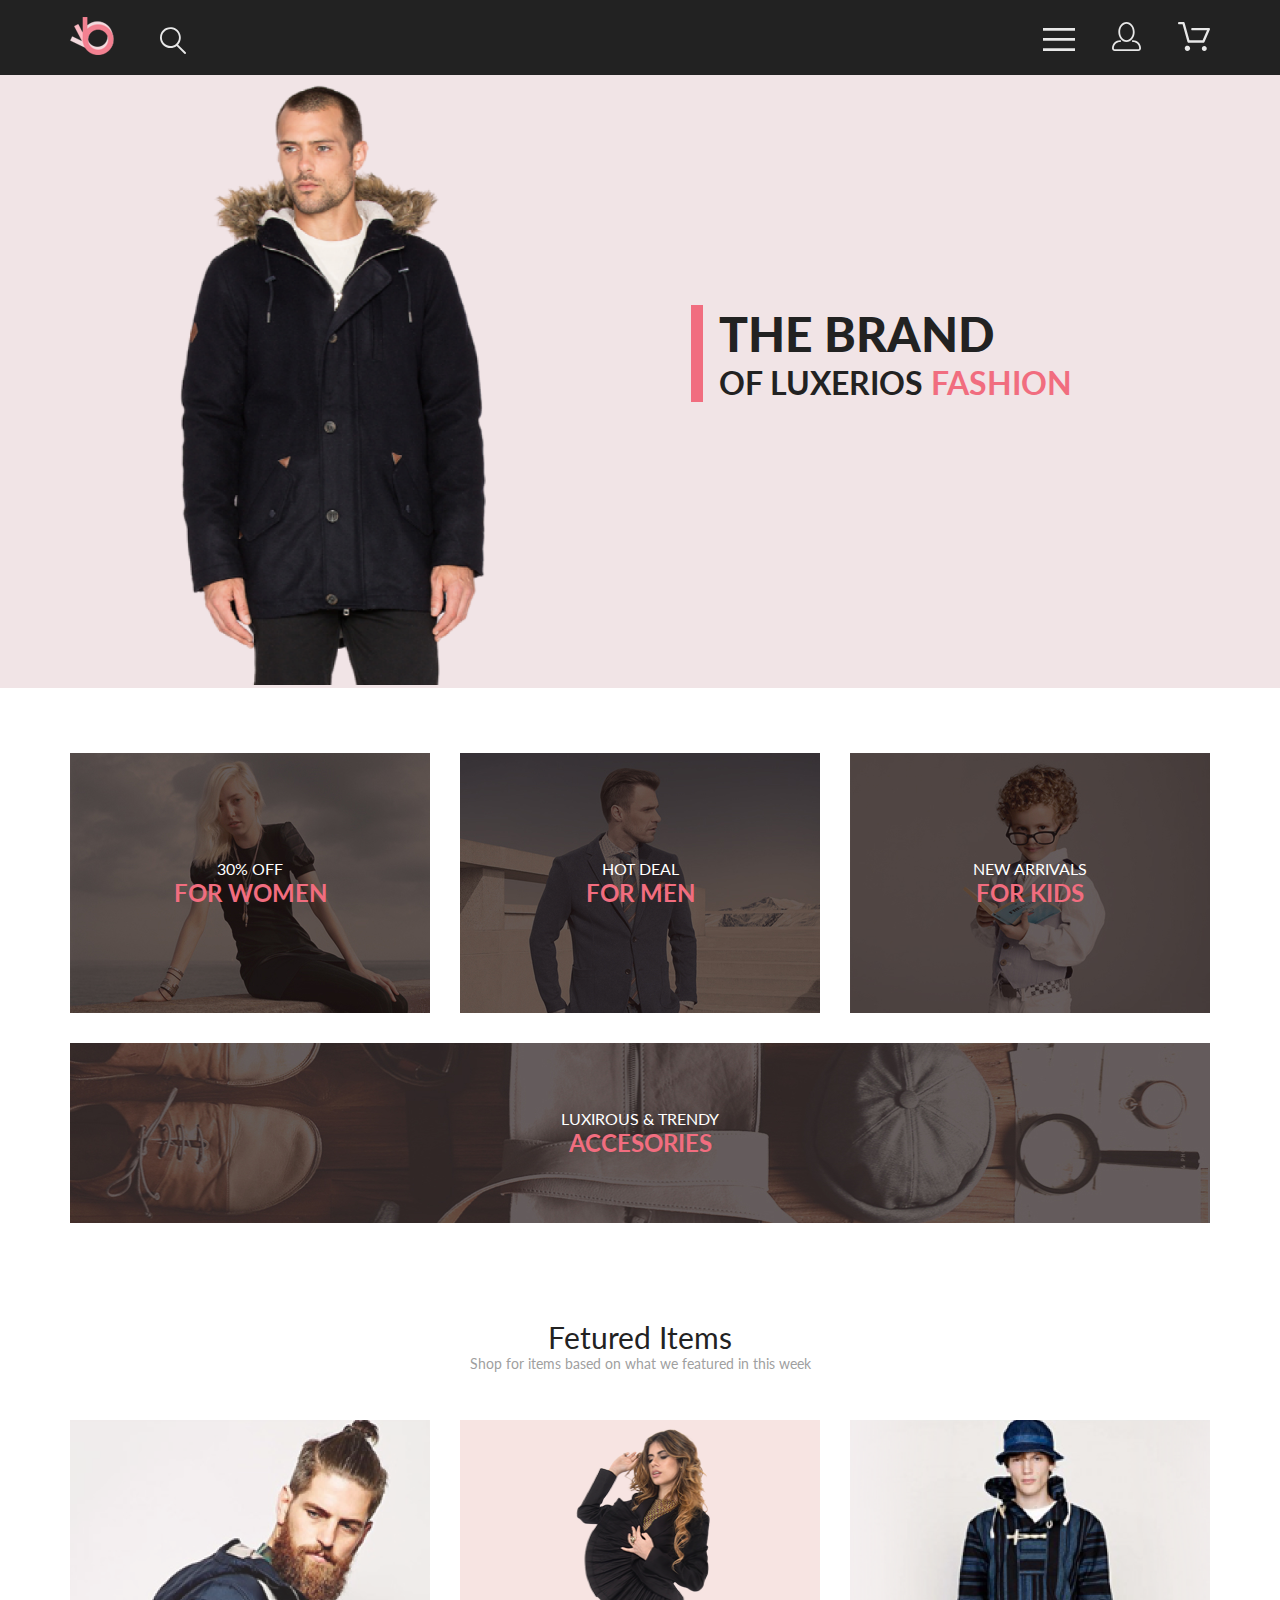
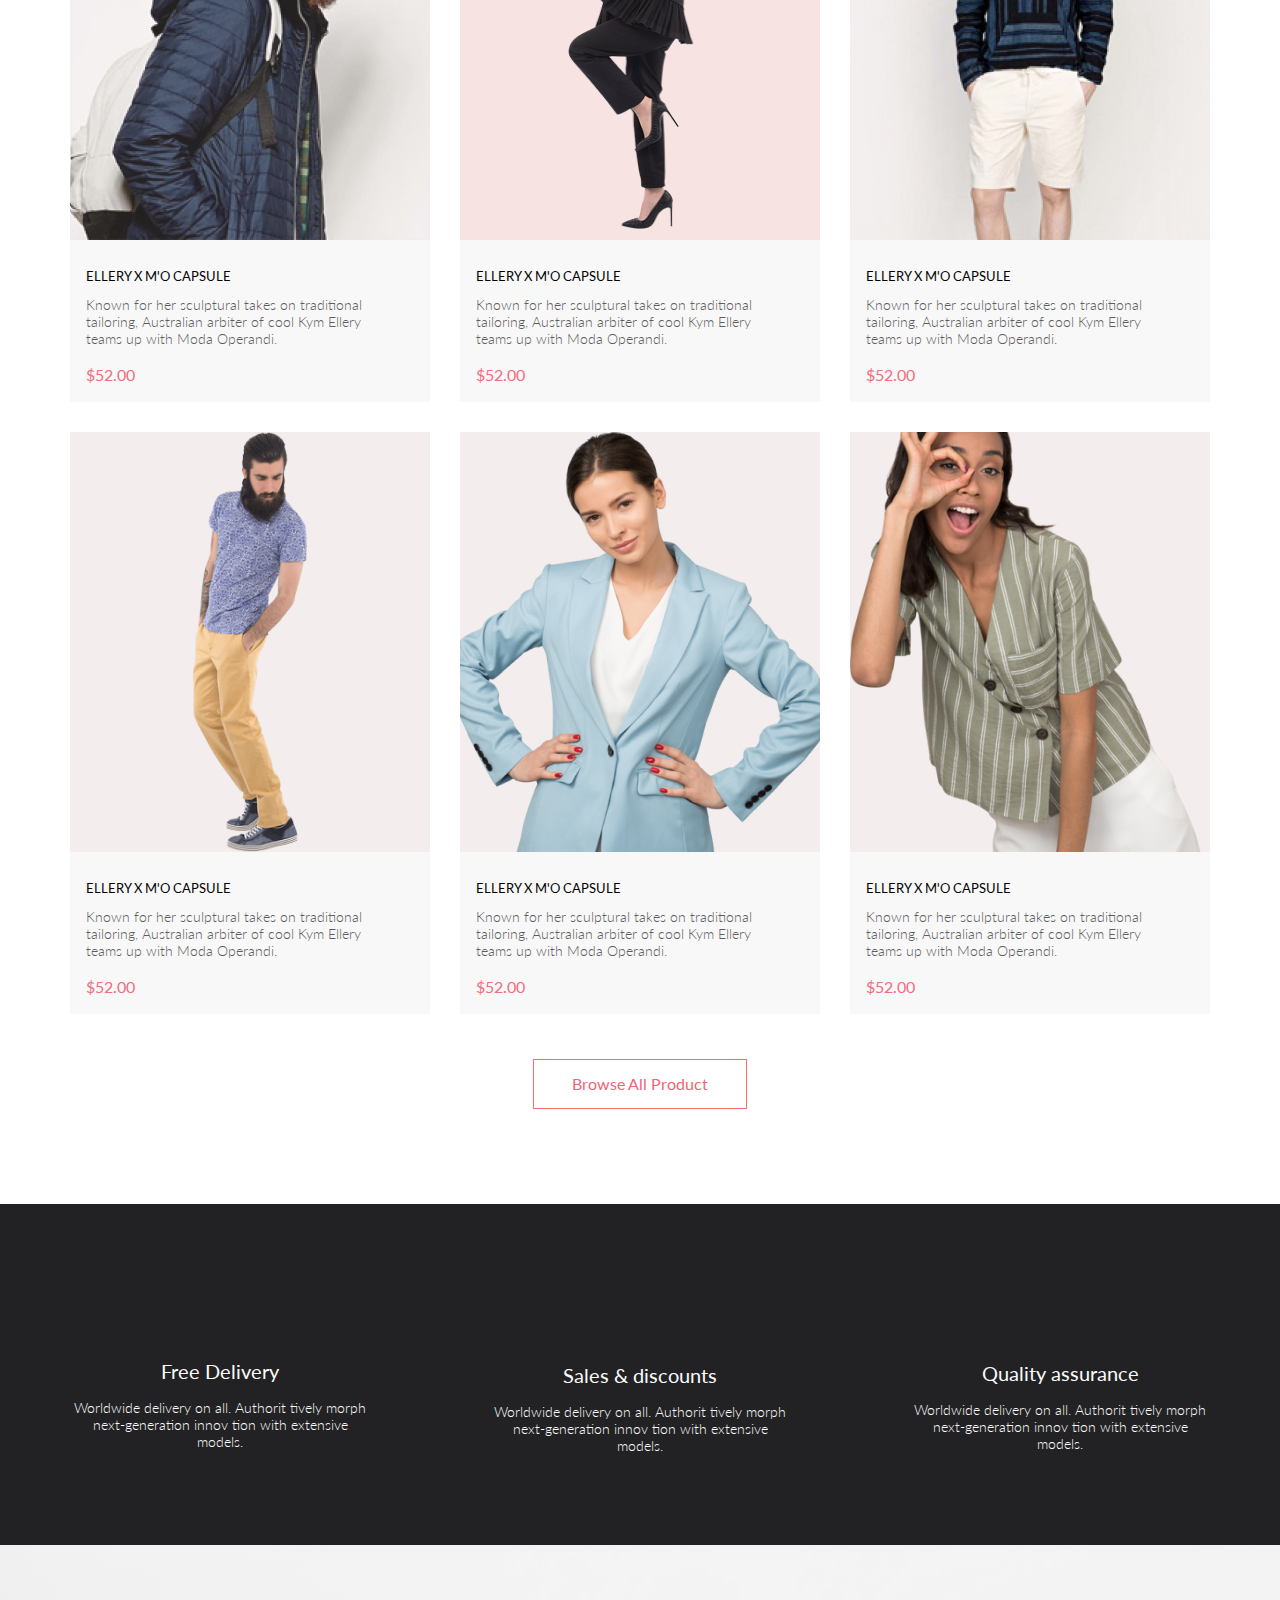
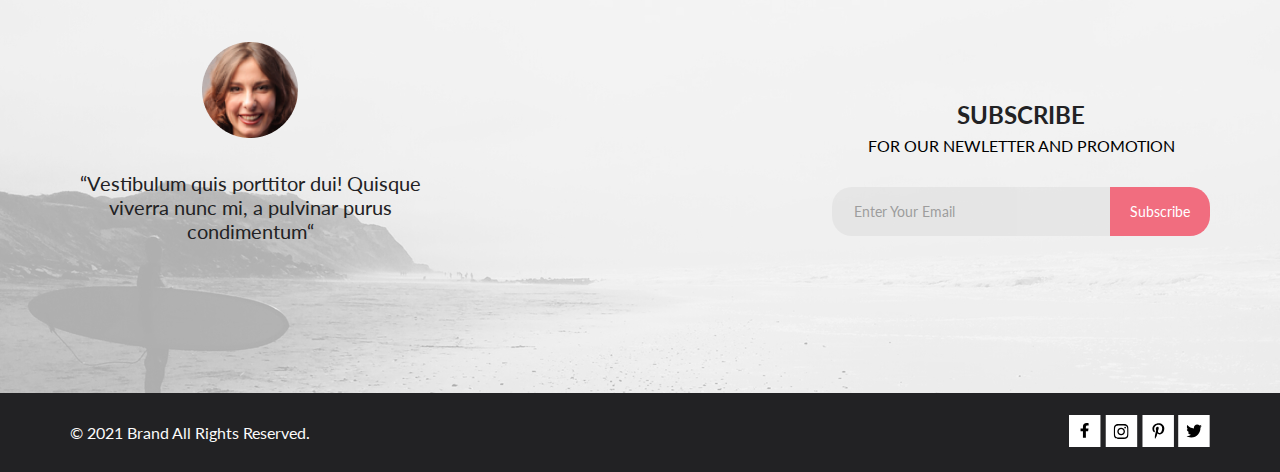
==== commit 8c3ee5dd: "Add preprocessor files" ====
--- a/index.html
+++ b/index.html
@@ -261,7 +261,7 @@
                 <svg width="46" height="32" viewBox="0 0 46 32" fill="none" xmlns="http://www.w3.org/2000/svg">
                     <path
                         d="M30.2873 27.2429H14.8103C14.6031 28.5509 13.936 29.742 12.929 30.6021C11.922 31.4621 10.6411 31.9346 9.31682 31.9346C7.99252 31.9346 6.71166 31.4621 5.70464 30.6021C4.69762 29.742 4.03052 28.5509 3.82332 27.2429H1.88631C1.39149 27.2397 0.918139 27.0404 0.570025 26.6887C0.221911 26.337 0.0274507 25.8618 0.0293142 25.3669V1.87695C0.0271852 1.38195 0.221516 0.906335 0.569658 0.554443C0.917801 0.202551 1.39131 0.00317363 1.88631 0H27.4373C27.9322 0.00317353 28.4056 0.202522 28.7536 0.554443C29.1016 0.906364 29.2957 1.38204 29.2933 1.87695V3.78198H36.4143C36.4947 3.78164 36.5747 3.79208 36.6523 3.81299C38.9523 4.01299 40.1093 5.2129 41.3293 7.2749L44.8883 13.3689C44.9732 13.5136 45.018 13.6782 45.0183 13.8459V26.304C45.0194 26.5515 44.9221 26.7892 44.7479 26.9651C44.5737 27.141 44.3369 27.2406 44.0893 27.2419H41.2753C41.0681 28.5499 40.401 29.741 39.394 30.6011C38.387 31.4611 37.1061 31.9336 35.7818 31.9336C34.4575 31.9336 33.1767 31.4611 32.1696 30.6011C31.1626 29.741 30.4955 28.5499 30.2883 27.2419L30.2873 27.2429ZM32.0653 26.304C32.0732 27.0369 32.2977 27.7511 32.7107 28.3567C33.1236 28.9623 33.7065 29.4322 34.3859 29.7073C35.0653 29.9824 35.811 30.0503 36.5289 29.9026C37.2469 29.7548 37.9051 29.398 38.4207 28.877C38.9363 28.3559 39.2862 27.6941 39.4265 26.9746C39.5667 26.2551 39.491 25.5103 39.2088 24.8337C38.9267 24.1572 38.4507 23.5794 37.8408 23.1729C37.2309 22.7663 36.5143 22.5491 35.7813 22.5488C34.791 22.5552 33.8436 22.9543 33.1469 23.6582C32.4503 24.3621 32.0613 25.3136 32.0653 26.304ZM5.60134 26.304C5.60923 27.0369 5.83376 27.7511 6.24669 28.3567C6.65962 28.9623 7.2425 29.4322 7.92192 29.7073C8.60135 29.9824 9.34697 30.0503 10.0649 29.9026C10.7829 29.7548 11.4411 29.398 11.9567 28.877C12.4723 28.3559 12.8222 27.6941 12.9625 26.9746C13.1027 26.2551 13.027 25.5103 12.7448 24.8337C12.4627 24.1572 11.9867 23.5794 11.3768 23.1729C10.7669 22.7663 10.0503 22.5491 9.31731 22.5488C8.32679 22.5549 7.37915 22.9537 6.6823 23.6577C5.98545 24.3617 5.59634 25.3134 5.60033 26.304H5.60134ZM41.2733 25.366H43.1593V19.7478H40.4233C40.3007 19.7473 40.1794 19.7227 40.0664 19.6753C39.9533 19.6279 39.8507 19.5585 39.7644 19.4714C39.6781 19.3843 39.6099 19.281 39.5635 19.1675C39.5172 19.054 39.4937 18.9324 39.4943 18.8098V16.9629C39.494 16.2423 39.7696 15.5488 40.2643 15.0249H33.8853C33.8081 15.0248 33.7312 15.015 33.6563 14.9958C32.9516 14.933 32.2961 14.6081 31.8194 14.0852C31.3428 13.5623 31.0798 12.8794 31.0823 12.1719V7.47192C31.0817 7.34927 31.1052 7.22758 31.1515 7.11401C31.1978 7.00044 31.2661 6.89725 31.3523 6.81006C31.4386 6.72286 31.5412 6.6535 31.6543 6.60596C31.7674 6.55841 31.8887 6.53361 32.0113 6.53296H38.4943C38.15 6.21428 37.7426 5.97123 37.2986 5.81982C36.8545 5.66842 36.3836 5.61187 35.9163 5.65381H29.2933V25.3618H30.2873C30.4945 24.0538 31.1616 22.8627 32.1687 22.0027C33.1757 21.1426 34.4565 20.6702 35.7808 20.6702C37.1051 20.6702 38.386 21.1426 39.393 22.0027C40.4 22.8627 41.0671 24.0538 41.2743 25.3618L41.2733 25.366ZM14.8093 25.366H27.4363V1.87598H1.88631V25.366H3.82332C4.03052 24.058 4.69762 22.8666 5.70464 22.0066C6.71166 21.1465 7.99252 20.6741 9.31682 20.6741C10.6411 20.6741 11.922 21.1465 12.929 22.0066C13.936 22.8666 14.6031 24.058 14.8103 25.366H14.8093ZM41.3513 16.9658V17.875H43.1593V16.0278H42.2803C42.0335 16.0294 41.7973 16.1288 41.6234 16.304C41.4495 16.4792 41.352 16.716 41.3523 16.9629L41.3513 16.9658ZM32.9383 12.1738C32.9372 12.4263 33.0363 12.6691 33.2139 12.8486C33.3914 13.0282 33.6328 13.13 33.8853 13.1318C33.9492 13.1316 34.0129 13.1384 34.0753 13.1519H42.6003L39.8343 8.41602H32.9343L32.9383 12.1738ZM33.0313 26.3059C33.0284 25.5734 33.3162 24.8695 33.8316 24.3489C34.3469 23.8283 35.0478 23.5333 35.7803 23.5288C36.0291 23.5288 36.2677 23.6278 36.4436 23.8037C36.6195 23.9796 36.7183 24.218 36.7183 24.4668C36.7183 24.7156 36.6195 24.9542 36.4436 25.1301C36.2677 25.306 36.0291 25.4048 35.7803 25.4048C35.602 25.4032 35.4272 25.4548 35.2782 25.5527C35.1291 25.6507 35.0125 25.7905 34.9432 25.9548C34.8738 26.1191 34.8548 26.3005 34.8887 26.4756C34.9225 26.6507 35.0076 26.8118 35.1331 26.9385C35.2586 27.0651 35.419 27.1516 35.5938 27.187C35.7686 27.2224 35.9499 27.2051 36.1149 27.1372C36.2798 27.0693 36.4208 26.9538 36.5201 26.8057C36.6193 26.6575 36.6723 26.4833 36.6723 26.3049C36.6723 26.0587 36.7701 25.8226 36.9443 25.6484C37.1184 25.4743 37.3546 25.3765 37.6008 25.3765C37.8471 25.3765 38.0832 25.4743 38.2574 25.6484C38.4315 25.8226 38.5293 26.0587 38.5293 26.3049C38.5293 27.0343 38.2396 27.7338 37.7239 28.2495C37.2081 28.7652 36.5087 29.0549 35.7793 29.0549C35.05 29.0549 34.3505 28.7652 33.8348 28.2495C33.319 27.7338 33.0293 27.0343 33.0293 26.3049L33.0313 26.3059ZM6.56731 26.3059C6.56438 25.5734 6.8522 24.8695 7.36757 24.3489C7.88294 23.8283 8.58378 23.5333 9.31633 23.5288C9.5651 23.5288 9.80369 23.6278 9.9796 23.8037C10.1555 23.9796 10.2543 24.218 10.2543 24.4668C10.2543 24.7156 10.1555 24.9542 9.9796 25.1301C9.80369 25.306 9.5651 25.4048 9.31633 25.4048C9.138 25.4032 8.96319 25.4548 8.81413 25.5527C8.66508 25.6507 8.54849 25.7905 8.47914 25.9548C8.4098 26.1191 8.39082 26.3005 8.42464 26.4756C8.45846 26.6507 8.54354 26.8118 8.66908 26.9385C8.79463 27.0651 8.95498 27.1516 9.12978 27.187C9.30458 27.2224 9.48595 27.2051 9.65087 27.1372C9.81579 27.0693 9.95683 26.9538 10.0561 26.8057C10.1553 26.6575 10.2083 26.4833 10.2083 26.3049C10.2083 26.0587 10.3061 25.8226 10.4803 25.6484C10.6544 25.4743 10.8906 25.3765 11.1368 25.3765C11.3831 25.3765 11.6193 25.4743 11.7934 25.6484C11.9675 25.8226 12.0653 26.0587 12.0653 26.3049C12.0653 27.0343 11.7756 27.7338 11.2599 28.2495C10.7441 28.7652 10.0447 29.0549 9.31532 29.0549C8.58598 29.0549 7.8865 28.7652 7.37078 28.2495C6.85505 27.7338 6.56532 27.0343 6.56532 26.3049L6.56731 26.3059ZM4.70934 5.65991C4.46056 5.65991 4.22198 5.56116 4.04607 5.38525C3.87016 5.20934 3.77132 4.9707 3.77132 4.72192C3.77132 4.47315 3.87016 4.2345 4.04607 4.05859C4.22198 3.88268 4.46056 3.78394 4.70934 3.78394H24.6093C24.8581 3.78394 25.0967 3.88268 25.2726 4.05859C25.4485 4.2345 25.5473 4.47315 25.5473 4.72192C25.5473 4.9707 25.4485 5.20934 25.2726 5.38525C25.0967 5.56116 24.8581 5.65991 24.6093 5.65991H4.70934Z"
-                        fill="#F16D7F" />
+                        fill="$contentTextColor" />
                 </svg>
                 <p class="bottom__content__text__1">
                     Free Delivery
@@ -274,7 +274,7 @@
                 <svg width="40" height="40" viewBox="0 0 40 40" fill="none" xmlns="http://www.w3.org/2000/svg">
                     <path
                         d="M19.994 37.0239L16.523 39.9238L14.235 36.0039L9.995 37.5159L9.17297 33.0359L4.67999 32.991L5.41199 28.491L1.20398 26.8909L3.414 22.925L0 19.96L3.41199 16.9929L1.20203 13.0278L5.41101 11.428L4.67798 6.93286L9.172 6.88892L9.99402 2.40894L14.234 3.91992L16.522 0L19.993 2.8999L23.464 0L25.753 3.9209L29.993 2.40894L30.814 6.88989L35.308 6.93481L34.576 11.4299L38.784 13.03L36.574 16.9958L39.986 19.9609L36.574 22.928L38.783 26.894L34.574 28.4939L35.307 32.988L30.812 33.033L29.991 37.5139L25.753 36.0029L23.464 39.9229L19.994 37.0239ZM21.2 35.541L22.961 37.012L24.122 35.022L24.914 33.666L26.382 34.189L28.533 34.957L28.95 32.6838L29.235 31.1289L30.796 31.113L33.078 31.092L32.706 28.8098L32.452 27.25L33.911 26.696L36.045 25.8828L34.925 23.873L34.159 22.498L35.342 21.4709L37.076 19.9609L35.343 18.4609L34.16 17.4319L34.926 16.0559L36.047 14.0449L33.913 13.2339L32.454 12.6809L32.709 11.1208L33.081 8.83984L30.799 8.81689L29.239 8.80103L28.954 7.24683L28.538 4.97388L26.386 5.74097L24.918 6.26392L24.125 4.90698L22.963 2.91699L21.201 4.38794L19.996 5.39282L18.791 4.38794L17.03 2.91699L15.869 4.90601L15.077 6.26294L13.608 5.73999L11.458 4.97192L11.04 7.24585L10.755 8.80005L9.19501 8.81592L6.914 8.83789L7.28601 11.1199L7.53998 12.678L6.08099 13.2329L3.94598 14.0439L5.06702 16.0549L5.83301 17.4299L4.65002 18.459L2.91602 19.967L4.64899 21.4739L5.83197 22.5029L5.06598 23.8779L3.94501 25.8879L6.078 26.698L7.53802 27.2529L7.28302 28.812L6.91199 31.0959L9.19299 31.1189L10.753 31.135L11.038 32.6899L11.455 34.9619L13.607 34.1948L15.076 33.6719L15.868 35.0288L17.03 37.019L18.791 35.5479L19.996 34.543L21.2 35.541ZM21.318 23.02C21.318 20.093 22.883 18.4648 24.777 18.4648C26.783 18.4648 28.077 20.0279 28.077 22.7949C28.077 25.8539 26.492 27.3718 24.662 27.3718C22.883 27.3718 21.338 25.922 21.318 23.02ZM22.839 22.9319C22.816 24.7829 23.521 26.1899 24.711 26.1899C25.988 26.1899 26.561 24.8049 26.561 22.8899C26.561 21.1249 26.054 19.6528 24.711 19.6528C23.5 19.6488 22.839 21.1029 22.839 22.9309V22.9319ZM15.194 27.332L23.609 12.613H24.842L16.427 27.332H15.194ZM11.979 16.99C11.979 14.09 13.542 12.458 15.437 12.458C17.437 12.458 18.763 14.022 18.763 16.79C18.763 19.848 17.177 21.365 15.327 21.365C13.544 21.365 12 19.915 11.979 16.991V16.99ZM13.521 16.9238C13.477 18.7748 14.162 20.1809 15.371 20.1829C16.648 20.1829 17.221 18.7988 17.221 16.8828C17.221 15.1168 16.714 13.645 15.371 13.645C14.162 13.642 13.521 15.092 13.521 16.925V16.9238Z"
-                        fill="#F16D7F" />
+                        fill="$contentTextColor" />
                 </svg>
                 <p class="bottom__content__text__1">
                     Sales & discounts
@@ -287,7 +287,7 @@
                 <svg width="48" height="35" viewBox="0 0 48 35" fill="none" xmlns="http://www.w3.org/2000/svg">
                     <path
                         d="M42.3938 8.53564C41.1774 8.52335 40.0058 8.99349 39.1351 9.84302C38.2644 10.6925 37.7655 11.8522 37.7479 13.0686C37.751 13.7086 37.892 14.3405 38.1612 14.9211C38.4304 15.5018 38.8215 16.0176 39.3079 16.4336L33.4479 18.4888L25.1089 8.80566C26.0042 8.50693 26.784 7.93646 27.3396 7.17358C27.8953 6.41071 28.1992 5.49331 28.2089 4.54956C28.1837 3.33432 27.6832 2.17743 26.8149 1.3269C25.9465 0.476377 24.7794 0 23.5639 0C22.3484 0 21.1813 0.476377 20.3129 1.3269C19.4446 2.17743 18.9441 3.33432 18.9189 4.54956C18.9285 5.48395 19.2261 6.39274 19.771 7.15186C20.316 7.91097 21.0817 8.48368 21.9639 8.79175L13.6119 18.4917L7.75396 16.4368C8.24003 16.0206 8.63074 15.5045 8.89959 14.9238C9.16843 14.3432 9.30908 13.7116 9.31194 13.0718C9.33497 12.195 9.10937 11.3296 8.6613 10.5757C8.21324 9.82172 7.56095 9.2099 6.77983 8.81104C5.99872 8.41217 5.12072 8.2424 4.24724 8.32153C3.37376 8.40067 2.54051 8.72555 1.8438 9.2583C1.14709 9.79105 0.61538 10.5101 0.310108 11.3323C0.00483695 12.1545 -0.0615238 13.0462 0.118702 13.9045C0.298928 14.7629 0.718349 15.5526 1.32854 16.1826C1.93873 16.8126 2.7148 17.2571 3.56694 17.4646V29.7556C3.5743 29.8376 3.59101 29.9184 3.61687 29.9966C3.58394 30.1233 3.56721 30.2538 3.56694 30.3848C3.56694 34.7968 21.4859 34.9268 23.5289 34.9268C25.5719 34.9268 43.4909 34.7978 43.4909 30.3848C43.4902 30.2539 43.4733 30.1234 43.4408 29.9966C43.4685 29.9189 43.4853 29.8379 43.4909 29.7556V17.4646C44.5898 17.2244 45.5595 16.5828 46.2103 15.6653C46.861 14.7478 47.1458 13.6204 47.0091 12.5039C46.8724 11.3874 46.3239 10.3621 45.471 9.62866C44.6181 8.89526 43.5223 8.50653 42.3979 8.53857L42.3938 8.53564ZM21.1749 4.55176C21.1633 4.07755 21.2934 3.61062 21.5485 3.21069C21.8036 2.81076 22.172 2.49591 22.6069 2.3064C23.0417 2.11688 23.5232 2.06132 23.9898 2.14673C24.4564 2.23214 24.887 2.45463 25.2265 2.78589C25.566 3.11715 25.7991 3.542 25.8959 4.00635C25.9928 4.4707 25.9491 4.95345 25.7703 5.39282C25.5916 5.8322 25.2859 6.20831 24.8924 6.47314C24.4988 6.73798 24.0353 6.8795 23.561 6.87964C22.9362 6.88605 22.3343 6.64481 21.8871 6.2085C21.44 5.77218 21.1838 5.17647 21.1749 4.55176ZM13.5849 20.8276C13.8019 20.9026 14.0362 20.9113 14.2581 20.8525C14.48 20.7938 14.6794 20.6701 14.8309 20.4976L23.5309 10.3977L32.2309 20.4976C32.3821 20.6702 32.5813 20.7938 32.803 20.8528C33.0248 20.9117 33.2589 20.9033 33.4759 20.8286L41.2339 18.1038V28.0408C36.3489 25.9188 25.1249 25.8406 23.5339 25.8406C21.9429 25.8406 10.7149 25.9198 5.83391 28.0408V18.1038L13.5849 20.8276ZM23.5279 32.7166C14.8279 32.7166 9.27888 31.7057 6.97087 30.8547C6.6198 30.7373 6.28407 30.578 5.97087 30.3806C6.69287 29.8596 9.03194 29.1487 12.9369 28.6487C19.9723 27.844 27.0765 27.844 34.1119 28.6487C38.0119 29.1487 40.357 29.8596 41.077 30.3806C40.7663 30.5794 40.4321 30.7388 40.082 30.8547C37.78 31.7037 32.2359 32.7166 23.5279 32.7166ZM2.28093 13.0686C2.2698 12.5945 2.40025 12.1279 2.65557 11.7283C2.91089 11.3286 3.27952 11.0139 3.71441 10.8247C4.14929 10.6355 4.63063 10.5801 5.0971 10.6658C5.56356 10.7514 5.99399 10.9743 6.3333 11.3057C6.67261 11.637 6.90543 12.0618 7.00212 12.5261C7.09882 12.9904 7.05498 13.4731 6.87615 13.9124C6.69732 14.3516 6.39159 14.7277 5.9981 14.9924C5.6046 15.2572 5.14118 15.3986 4.66692 15.3987C4.04176 15.4054 3.43941 15.1638 2.99212 14.7271C2.54482 14.2903 2.28911 13.6937 2.28093 13.0686ZM42.3938 15.3987C41.9359 15.3875 41.4914 15.2414 41.116 14.9788C40.7406 14.7162 40.451 14.3487 40.2834 13.9224C40.1158 13.496 40.0776 13.0297 40.1738 12.5818C40.2699 12.1339 40.496 11.7241 40.8238 11.4041C41.1516 11.084 41.5664 10.8677 42.0165 10.7822C42.4666 10.6968 42.9319 10.7459 43.3542 10.9236C43.7765 11.1013 44.137 11.3997 44.3906 11.7812C44.6442 12.1628 44.7796 12.6105 44.78 13.0686C44.7713 13.6935 44.5153 14.2895 44.068 14.7261C43.6208 15.1626 43.0188 15.4041 42.3938 15.3977V15.3987Z"
-                        fill="#F16D7F" />
+                        fill="$contentTextColor" />
                 </svg>
                 <p class="bottom__content__text__1">
                     Quality assurance
--- a/css/style.css
+++ b/css/style.css
@@ -0,0 +1,521 @@
+* {
+  padding: 0;
+  margin: 0;
+}
+
+body {
+  font-family: 'Lato', sans-serif;
+}
+
+.wrapper {
+  min-height: calc(100vh - 527px);
+}
+
+.footer {
+  min-height: 527px;
+}
+
+.content__centering {
+  padding-left: calc(50% - 570px);
+  padding-right: calc(50% - 570px);
+}
+
+.header {
+  background: #222222;
+  height: 75px;
+  display: -webkit-box;
+  display: -ms-flexbox;
+  display: flex;
+  -webkit-box-align: center;
+      -ms-flex-align: center;
+          align-items: center;
+  -webkit-box-pack: justify;
+      -ms-flex-pack: justify;
+          justify-content: space-between;
+}
+
+.header__search {
+  margin-left: 41px;
+}
+
+.header__right__link:not(:last-child) {
+  margin-right: 33px;
+  text-decoration: none;
+}
+
+.promo {
+  background: #F1E4E6;
+  display: -webkit-box;
+  display: -ms-flexbox;
+  display: flex;
+  padding-left: calc(50% - 800px);
+  padding-right: calc(50% - 800px);
+}
+
+.promo__image {
+  width: 50%;
+}
+
+.promo__photo {
+  width: 100%;
+}
+
+.promo__text {
+  padding-top: 18%;
+  padding-left: 4%;
+}
+
+.promo__content {
+  border-left: 12px solid #F16D7F;
+  padding-left: 16px;
+}
+
+.promo__h1 {
+  font-family: Lato;
+  font-style: normal;
+  font-weight: 900;
+  font-size: 48px;
+  line-height: 58px;
+  color: #222222;
+}
+
+.promo__h2 {
+  font-family: Lato;
+  font-style: normal;
+  font-weight: 700;
+  font-size: 32px;
+  line-height: 39px;
+  color: #222222;
+}
+
+.promo__h2_select {
+  color: #F16D7F;
+}
+
+.offer {
+  padding-top: 65px;
+}
+
+.offer__pictures__1 {
+  display: -webkit-box;
+  display: -ms-flexbox;
+  display: flex;
+  -webkit-box-pack: justify;
+      -ms-flex-pack: justify;
+          justify-content: space-between;
+}
+
+.offer__picture__block__1,
+.offer__picture__block__2,
+.offer__picture__block__3 {
+  width: 360px;
+  height: 260px;
+  display: -webkit-box;
+  display: -ms-flexbox;
+  display: flex;
+  -webkit-box-align: center;
+      -ms-flex-align: center;
+          align-items: center;
+  -webkit-box-pack: center;
+      -ms-flex-pack: center;
+          justify-content: center;
+  text-align: center;
+}
+
+.offer__picture__block__1 {
+  background-image: url("../images/offer_1.jpg");
+}
+
+.offer__picture__block__2 {
+  background-image: url("../images/offer_2.jpg");
+}
+
+.offer__picture__block__3 {
+  background-image: url("../images/offer_3.jpg");
+}
+
+.offer__text__block__1 {
+  max-width: 154px;
+}
+
+.offer__text__1 {
+  font-family: Lato;
+  font-style: normal;
+  font-weight: normal;
+  font-size: 16px;
+  line-height: 19px;
+  text-align: center;
+  color: #FFFFFF;
+}
+
+.offer__text__2 {
+  font-family: Lato;
+  font-style: normal;
+  font-weight: bold;
+  font-size: 24px;
+  line-height: 30px;
+  text-align: center;
+  color: #F16D7F;
+}
+
+.offer__picture__2 {
+  width: 100%;
+  height: 180px;
+  margin-top: 30px;
+  display: -webkit-box;
+  display: -ms-flexbox;
+  display: flex;
+  -webkit-box-align: center;
+      -ms-flex-align: center;
+          align-items: center;
+  -webkit-box-pack: center;
+      -ms-flex-pack: center;
+          justify-content: center;
+  background-image: url("../images/offer_4.jpg");
+}
+
+.offer__text__block__1 {
+  max-width: 160px;
+}
+
+.products {
+  padding-top: 96px;
+}
+
+.products__top__text__1,
+.products__top__text__2 {
+  text-align: center;
+}
+
+.products__top__text__1 {
+  font-family: Lato;
+  font-style: normal;
+  font-weight: normal;
+  font-size: 30px;
+  line-height: 36px;
+  color: #222222;
+}
+
+.products__top__text__2 {
+  font-family: Lato;
+  font-style: normal;
+  font-weight: normal;
+  font-size: 14px;
+  line-height: 17px;
+  color: #9F9F9F;
+}
+
+.products__cards {
+  padding-top: 48px;
+  display: -webkit-box;
+  display: -ms-flexbox;
+  display: flex;
+  -webkit-box-pack: center;
+      -ms-flex-pack: center;
+          justify-content: center;
+  -ms-flex-wrap: wrap;
+      flex-wrap: wrap;
+  gap: 30px;
+}
+
+.product__card {
+  height: 582px;
+  background: #F8F8F8;
+  position: relative;
+}
+
+.product__card:hover .product__add__link {
+  display: -webkit-box;
+  display: -ms-flexbox;
+  display: flex;
+}
+
+.product__card:hover img {
+  -webkit-filter: brightness(0.5);
+          filter: brightness(0.5);
+}
+
+.product__card__text {
+  margin-top: 25px;
+  margin-left: 16px;
+  max-width: 314px;
+}
+
+.product__card__p1 {
+  font-family: Lato;
+  font-style: normal;
+  font-weight: normal;
+  font-size: 13px;
+  line-height: 16px;
+  color: #000000;
+}
+
+.product__card__p2 {
+  margin-top: 12px;
+  font-family: Lato;
+  font-style: normal;
+  font-weight: 300;
+  font-size: 14px;
+  line-height: 17px;
+  color: #5D5D5D;
+}
+
+.product__card__p3 {
+  margin-top: 18px;
+  font-family: Lato;
+  font-style: normal;
+  font-weight: normal;
+  font-size: 16px;
+  line-height: 19px;
+  color: #F16D7F;
+}
+
+.product__add__link {
+  position: absolute;
+  top: 188px;
+  left: 111px;
+  display: none;
+  -webkit-box-pack: center;
+      -ms-flex-pack: center;
+          justify-content: center;
+  -webkit-box-align: center;
+      -ms-flex-align: center;
+          align-items: center;
+  width: 138px;
+  height: 43px;
+  text-decoration: none;
+  font-family: Lato;
+  font-style: normal;
+  font-weight: normal;
+  font-size: 14px;
+  line-height: 17px;
+  color: #FFFFFF;
+  border: 1px solid #FFFFFF;
+}
+
+.product__add__link:hover {
+  background-color: #ffffff;
+  color: #000;
+}
+
+.product__cart__svg {
+  margin-right: 11px;
+}
+
+.product__add__link:hover path {
+  fill: #000;
+}
+
+.browse__all__button {
+  display: -webkit-box;
+  display: -ms-flexbox;
+  display: flex;
+  -webkit-box-pack: center;
+      -ms-flex-pack: center;
+          justify-content: center;
+  margin-top: 45px;
+}
+
+.browse__all__product {
+  text-align: center;
+  text-decoration: none;
+  text-transform: none;
+}
+
+.browse__all__product:hover {
+  background: #F16D7F;
+}
+
+.browse__all__product span {
+  width: 212px;
+  height: 48px;
+  border: 1px solid #FF6A6A;
+  font-family: Lato;
+  font-style: normal;
+  font-weight: normal;
+  font-size: 16px;
+  line-height: 48px;
+  color: #F26376;
+  display: inline-block;
+}
+
+.browse__all__product span:hover {
+  color: #Ffffff;
+}
+
+.bottom__content {
+  margin-top: 95px;
+  min-height: 341px;
+  background: #222224;
+  display: -webkit-box;
+  display: -ms-flexbox;
+  display: flex;
+  -webkit-box-align: center;
+      -ms-flex-align: center;
+          align-items: center;
+  -webkit-box-pack: justify;
+      -ms-flex-pack: justify;
+          justify-content: space-between;
+}
+
+.bottom__content__block {
+  max-width: 360px;
+  min-height: 134px;
+  text-align: center;
+}
+
+.bottom__content__text__1 {
+  margin-top: 25px;
+  font-family: Lato;
+  font-style: normal;
+  font-weight: normal;
+  font-size: 20px;
+  line-height: 24px;
+  color: #FBFBFB;
+}
+
+.bottom__content__text__2 {
+  max-width: 300px;
+  margin-top: 16px;
+  font-family: Lato;
+  font-style: normal;
+  font-weight: 300;
+  font-size: 14px;
+  line-height: 17px;
+  text-align: center;
+  color: #FBFBFB;
+}
+
+.subscribe {
+  min-height: 448px;
+  background-image: url("../images/footer_background_image.jpg");
+  background-position: center center;
+  background-repeat: no-repeat;
+  background-size: cover;
+  display: -webkit-box;
+  display: -ms-flexbox;
+  display: flex;
+  -webkit-box-pack: justify;
+      -ms-flex-pack: justify;
+          justify-content: space-between;
+}
+
+.subscribe__block__1 {
+  text-align: center;
+  margin-top: 97px;
+}
+
+.subscribe__block__1__text {
+  margin-top: 30px;
+  max-width: 360px;
+  min-height: 99px;
+  font-family: Lato;
+  font-style: normal;
+  font-weight: normal;
+  font-size: 20px;
+  line-height: 24px;
+  text-align: center;
+  color: #222224;
+}
+
+.subscribe__block__2 {
+  margin-top: 150px;
+  text-align: center;
+}
+
+.subscribe__block__2__p__1 {
+  font-family: Lato;
+  font-style: normal;
+  font-weight: bold;
+  font-size: 24px;
+  line-height: 167%;
+  text-align: center;
+  color: #222224;
+}
+
+.subscribe__form {
+  margin-top: 32px;
+  display: -webkit-box;
+  display: -ms-flexbox;
+  display: flex;
+  -ms-flex-wrap: nowrap;
+      flex-wrap: nowrap;
+}
+
+.subscribe__input {
+  width: 256px;
+  height: 49px;
+  background: #E1E1E1;
+  border: none;
+  border-top-left-radius: 20px;
+  border-bottom-left-radius: 20px;
+  font-family: Lato;
+  font-style: normal;
+  font-weight: normal;
+  font-size: 14px;
+  line-height: 17px;
+  color: #222224;
+  opacity: 0.67;
+  padding-left: 22px;
+}
+
+.subscribe__button {
+  width: 100px;
+  height: 49px;
+  border: none;
+  border-top-right-radius: 20px;
+  border-bottom-right-radius: 20px;
+  font-family: Lato;
+  font-style: normal;
+  font-weight: normal;
+  font-size: 14px;
+  line-height: 17px;
+  -webkit-box-align: center;
+      -ms-flex-align: center;
+          align-items: center;
+  text-align: center;
+  color: #FFFFFF;
+  background: #F16D7F;
+}
+
+.subscribe__button:hover {
+  background: #D73C3C;
+}
+
+.footer__info {
+  min-height: 79px;
+  background: #222224;
+  display: -webkit-box;
+  display: -ms-flexbox;
+  display: flex;
+  -webkit-box-pack: justify;
+      -ms-flex-pack: justify;
+          justify-content: space-between;
+  -webkit-box-align: center;
+      -ms-flex-align: center;
+          align-items: center;
+}
+
+.footer__info__copyright {
+  font-family: Lato;
+  font-style: normal;
+  font-weight: normal;
+  font-size: 16px;
+  line-height: 19px;
+  color: #FBFBFB;
+}
+
+.footer__link {
+  text-decoration: none;
+  text-transform: none;
+}
+
+.footer__icon:hover .footer__link__icon__background {
+  stroke: #F16D7F;
+  fill: #F16D7F;
+}
+
+.footer__icon:hover .footer__link__icon__text {
+  fill: #FffffF;
+}
+/*# sourceMappingURL=style.css.map */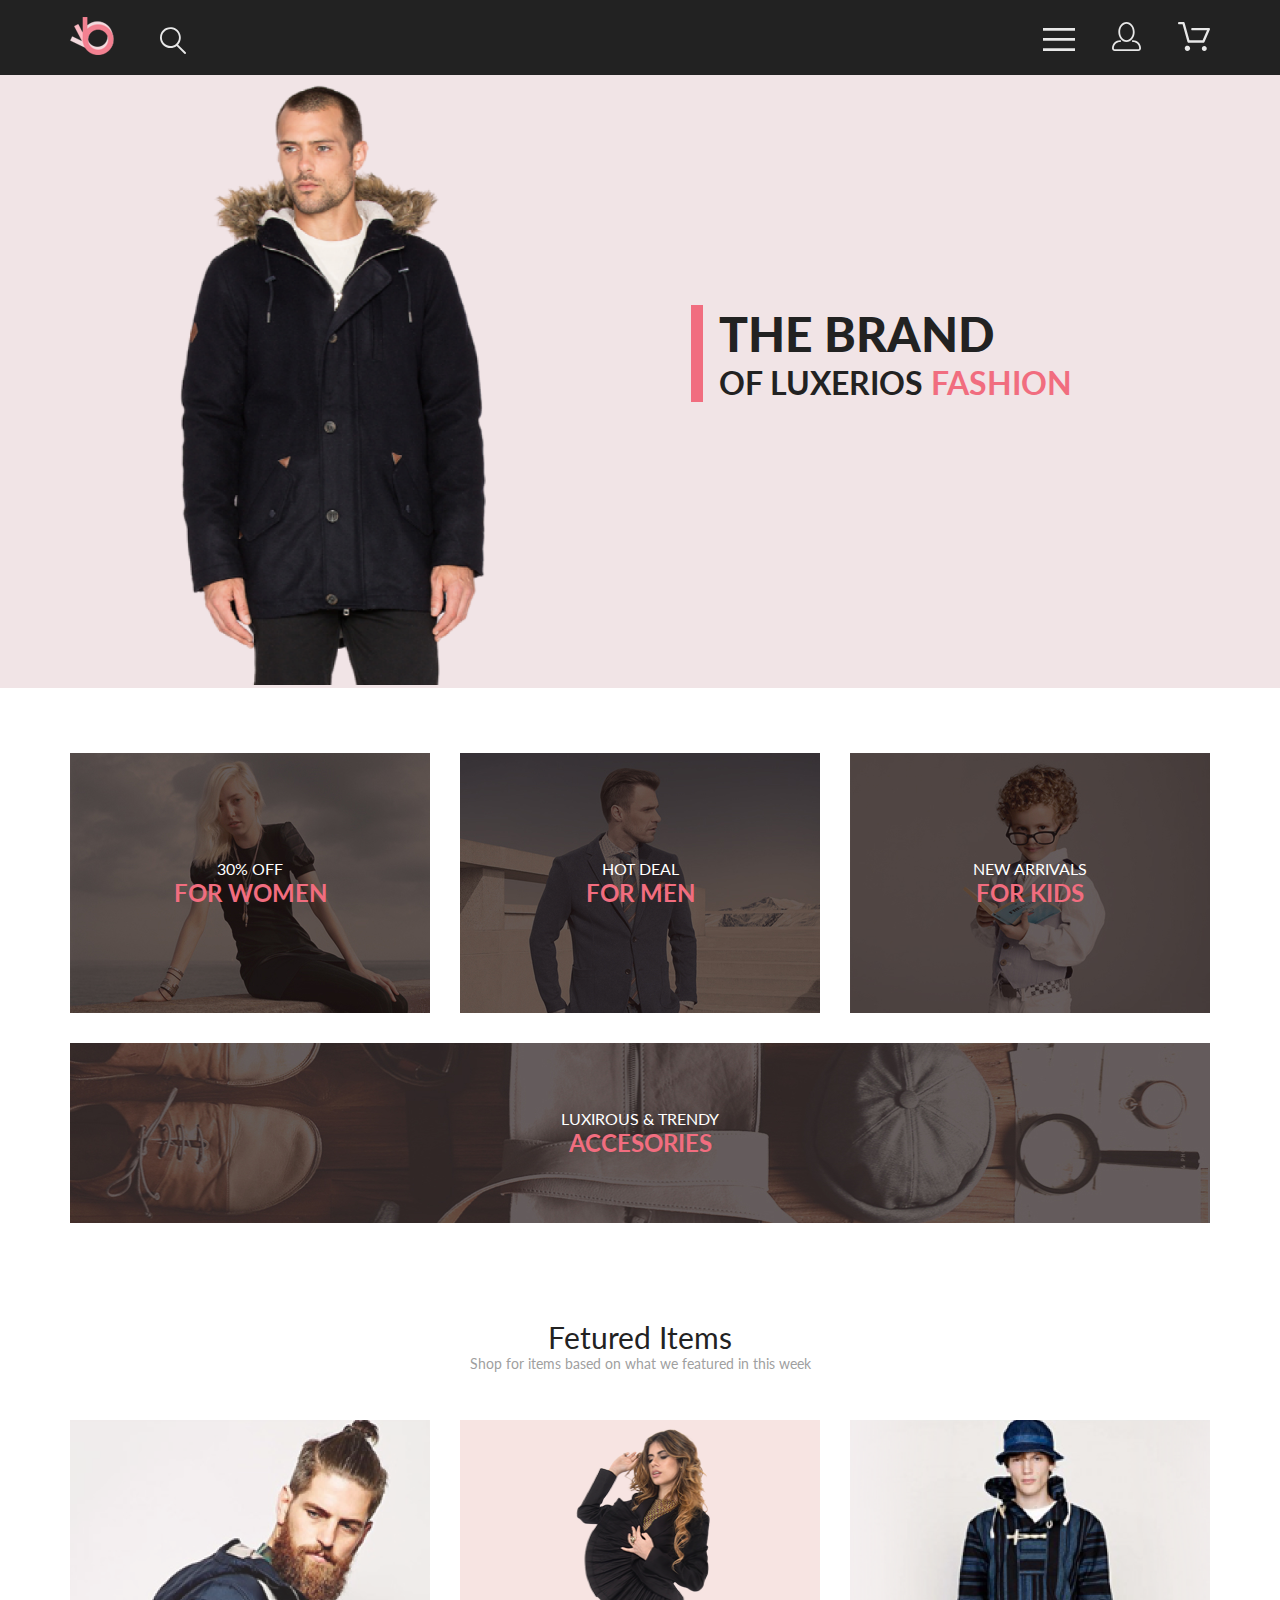
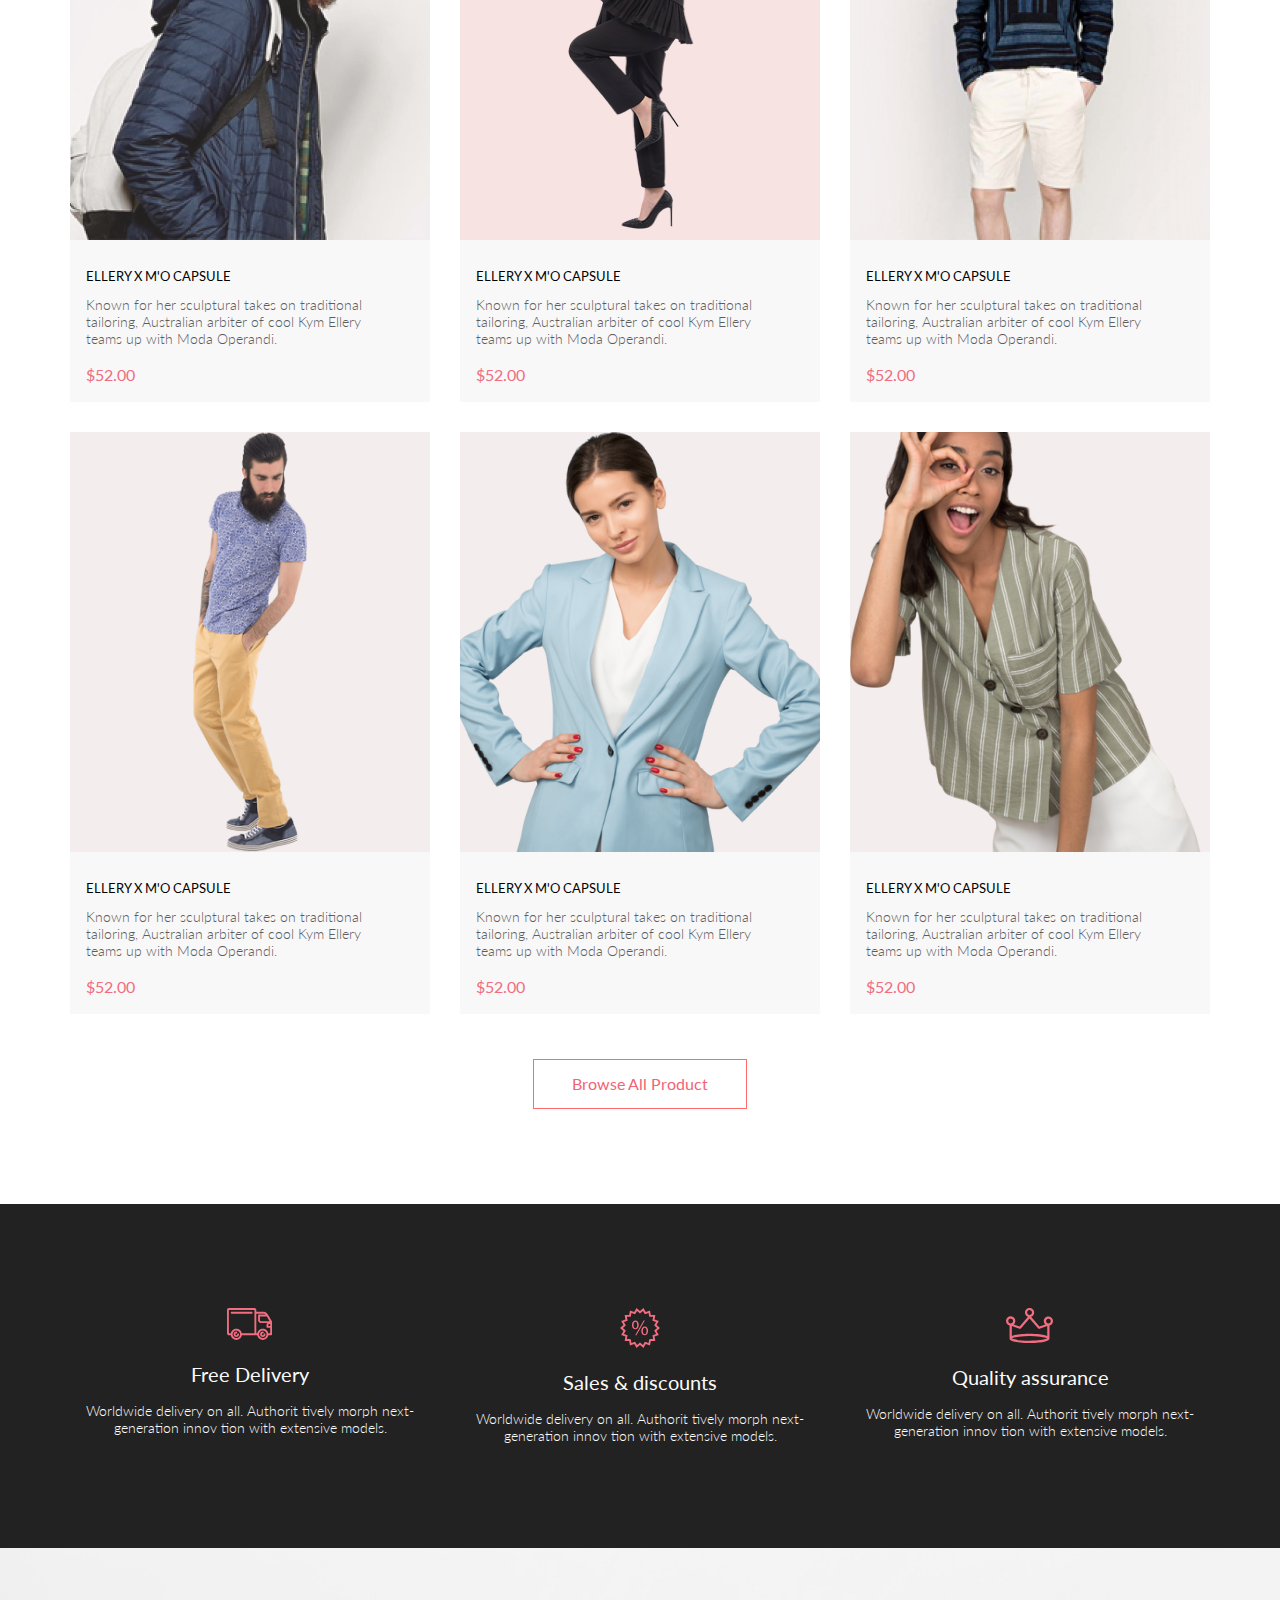
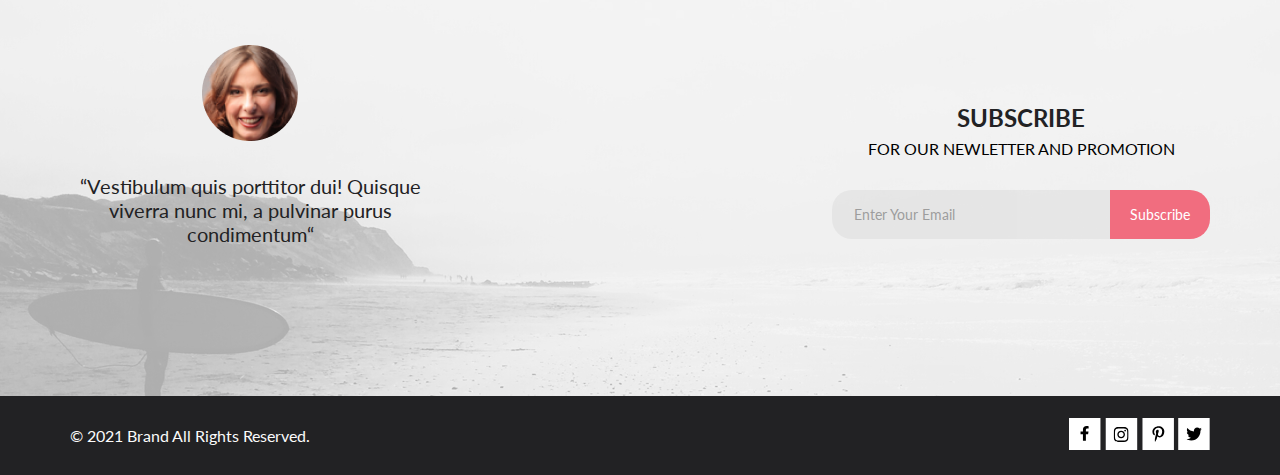
==== commit d5f68c16: "Edit some pages, inroduced with bootstrap 5" ====
--- a/index.html
+++ b/index.html
@@ -256,47 +256,29 @@
             </div>
         </section>
 
-        <div class="bottom__content content__centering">
-            <div class="bottom__content__block">
-                <svg width="46" height="32" viewBox="0 0 46 32" fill="none" xmlns="http://www.w3.org/2000/svg">
-                    <path
-                        d="M30.2873 27.2429H14.8103C14.6031 28.5509 13.936 29.742 12.929 30.6021C11.922 31.4621 10.6411 31.9346 9.31682 31.9346C7.99252 31.9346 6.71166 31.4621 5.70464 30.6021C4.69762 29.742 4.03052 28.5509 3.82332 27.2429H1.88631C1.39149 27.2397 0.918139 27.0404 0.570025 26.6887C0.221911 26.337 0.0274507 25.8618 0.0293142 25.3669V1.87695C0.0271852 1.38195 0.221516 0.906335 0.569658 0.554443C0.917801 0.202551 1.39131 0.00317363 1.88631 0H27.4373C27.9322 0.00317353 28.4056 0.202522 28.7536 0.554443C29.1016 0.906364 29.2957 1.38204 29.2933 1.87695V3.78198H36.4143C36.4947 3.78164 36.5747 3.79208 36.6523 3.81299C38.9523 4.01299 40.1093 5.2129 41.3293 7.2749L44.8883 13.3689C44.9732 13.5136 45.018 13.6782 45.0183 13.8459V26.304C45.0194 26.5515 44.9221 26.7892 44.7479 26.9651C44.5737 27.141 44.3369 27.2406 44.0893 27.2419H41.2753C41.0681 28.5499 40.401 29.741 39.394 30.6011C38.387 31.4611 37.1061 31.9336 35.7818 31.9336C34.4575 31.9336 33.1767 31.4611 32.1696 30.6011C31.1626 29.741 30.4955 28.5499 30.2883 27.2419L30.2873 27.2429ZM32.0653 26.304C32.0732 27.0369 32.2977 27.7511 32.7107 28.3567C33.1236 28.9623 33.7065 29.4322 34.3859 29.7073C35.0653 29.9824 35.811 30.0503 36.5289 29.9026C37.2469 29.7548 37.9051 29.398 38.4207 28.877C38.9363 28.3559 39.2862 27.6941 39.4265 26.9746C39.5667 26.2551 39.491 25.5103 39.2088 24.8337C38.9267 24.1572 38.4507 23.5794 37.8408 23.1729C37.2309 22.7663 36.5143 22.5491 35.7813 22.5488C34.791 22.5552 33.8436 22.9543 33.1469 23.6582C32.4503 24.3621 32.0613 25.3136 32.0653 26.304ZM5.60134 26.304C5.60923 27.0369 5.83376 27.7511 6.24669 28.3567C6.65962 28.9623 7.2425 29.4322 7.92192 29.7073C8.60135 29.9824 9.34697 30.0503 10.0649 29.9026C10.7829 29.7548 11.4411 29.398 11.9567 28.877C12.4723 28.3559 12.8222 27.6941 12.9625 26.9746C13.1027 26.2551 13.027 25.5103 12.7448 24.8337C12.4627 24.1572 11.9867 23.5794 11.3768 23.1729C10.7669 22.7663 10.0503 22.5491 9.31731 22.5488C8.32679 22.5549 7.37915 22.9537 6.6823 23.6577C5.98545 24.3617 5.59634 25.3134 5.60033 26.304H5.60134ZM41.2733 25.366H43.1593V19.7478H40.4233C40.3007 19.7473 40.1794 19.7227 40.0664 19.6753C39.9533 19.6279 39.8507 19.5585 39.7644 19.4714C39.6781 19.3843 39.6099 19.281 39.5635 19.1675C39.5172 19.054 39.4937 18.9324 39.4943 18.8098V16.9629C39.494 16.2423 39.7696 15.5488 40.2643 15.0249H33.8853C33.8081 15.0248 33.7312 15.015 33.6563 14.9958C32.9516 14.933 32.2961 14.6081 31.8194 14.0852C31.3428 13.5623 31.0798 12.8794 31.0823 12.1719V7.47192C31.0817 7.34927 31.1052 7.22758 31.1515 7.11401C31.1978 7.00044 31.2661 6.89725 31.3523 6.81006C31.4386 6.72286 31.5412 6.6535 31.6543 6.60596C31.7674 6.55841 31.8887 6.53361 32.0113 6.53296H38.4943C38.15 6.21428 37.7426 5.97123 37.2986 5.81982C36.8545 5.66842 36.3836 5.61187 35.9163 5.65381H29.2933V25.3618H30.2873C30.4945 24.0538 31.1616 22.8627 32.1687 22.0027C33.1757 21.1426 34.4565 20.6702 35.7808 20.6702C37.1051 20.6702 38.386 21.1426 39.393 22.0027C40.4 22.8627 41.0671 24.0538 41.2743 25.3618L41.2733 25.366ZM14.8093 25.366H27.4363V1.87598H1.88631V25.366H3.82332C4.03052 24.058 4.69762 22.8666 5.70464 22.0066C6.71166 21.1465 7.99252 20.6741 9.31682 20.6741C10.6411 20.6741 11.922 21.1465 12.929 22.0066C13.936 22.8666 14.6031 24.058 14.8103 25.366H14.8093ZM41.3513 16.9658V17.875H43.1593V16.0278H42.2803C42.0335 16.0294 41.7973 16.1288 41.6234 16.304C41.4495 16.4792 41.352 16.716 41.3523 16.9629L41.3513 16.9658ZM32.9383 12.1738C32.9372 12.4263 33.0363 12.6691 33.2139 12.8486C33.3914 13.0282 33.6328 13.13 33.8853 13.1318C33.9492 13.1316 34.0129 13.1384 34.0753 13.1519H42.6003L39.8343 8.41602H32.9343L32.9383 12.1738ZM33.0313 26.3059C33.0284 25.5734 33.3162 24.8695 33.8316 24.3489C34.3469 23.8283 35.0478 23.5333 35.7803 23.5288C36.0291 23.5288 36.2677 23.6278 36.4436 23.8037C36.6195 23.9796 36.7183 24.218 36.7183 24.4668C36.7183 24.7156 36.6195 24.9542 36.4436 25.1301C36.2677 25.306 36.0291 25.4048 35.7803 25.4048C35.602 25.4032 35.4272 25.4548 35.2782 25.5527C35.1291 25.6507 35.0125 25.7905 34.9432 25.9548C34.8738 26.1191 34.8548 26.3005 34.8887 26.4756C34.9225 26.6507 35.0076 26.8118 35.1331 26.9385C35.2586 27.0651 35.419 27.1516 35.5938 27.187C35.7686 27.2224 35.9499 27.2051 36.1149 27.1372C36.2798 27.0693 36.4208 26.9538 36.5201 26.8057C36.6193 26.6575 36.6723 26.4833 36.6723 26.3049C36.6723 26.0587 36.7701 25.8226 36.9443 25.6484C37.1184 25.4743 37.3546 25.3765 37.6008 25.3765C37.8471 25.3765 38.0832 25.4743 38.2574 25.6484C38.4315 25.8226 38.5293 26.0587 38.5293 26.3049C38.5293 27.0343 38.2396 27.7338 37.7239 28.2495C37.2081 28.7652 36.5087 29.0549 35.7793 29.0549C35.05 29.0549 34.3505 28.7652 33.8348 28.2495C33.319 27.7338 33.0293 27.0343 33.0293 26.3049L33.0313 26.3059ZM6.56731 26.3059C6.56438 25.5734 6.8522 24.8695 7.36757 24.3489C7.88294 23.8283 8.58378 23.5333 9.31633 23.5288C9.5651 23.5288 9.80369 23.6278 9.9796 23.8037C10.1555 23.9796 10.2543 24.218 10.2543 24.4668C10.2543 24.7156 10.1555 24.9542 9.9796 25.1301C9.80369 25.306 9.5651 25.4048 9.31633 25.4048C9.138 25.4032 8.96319 25.4548 8.81413 25.5527C8.66508 25.6507 8.54849 25.7905 8.47914 25.9548C8.4098 26.1191 8.39082 26.3005 8.42464 26.4756C8.45846 26.6507 8.54354 26.8118 8.66908 26.9385C8.79463 27.0651 8.95498 27.1516 9.12978 27.187C9.30458 27.2224 9.48595 27.2051 9.65087 27.1372C9.81579 27.0693 9.95683 26.9538 10.0561 26.8057C10.1553 26.6575 10.2083 26.4833 10.2083 26.3049C10.2083 26.0587 10.3061 25.8226 10.4803 25.6484C10.6544 25.4743 10.8906 25.3765 11.1368 25.3765C11.3831 25.3765 11.6193 25.4743 11.7934 25.6484C11.9675 25.8226 12.0653 26.0587 12.0653 26.3049C12.0653 27.0343 11.7756 27.7338 11.2599 28.2495C10.7441 28.7652 10.0447 29.0549 9.31532 29.0549C8.58598 29.0549 7.8865 28.7652 7.37078 28.2495C6.85505 27.7338 6.56532 27.0343 6.56532 26.3049L6.56731 26.3059ZM4.70934 5.65991C4.46056 5.65991 4.22198 5.56116 4.04607 5.38525C3.87016 5.20934 3.77132 4.9707 3.77132 4.72192C3.77132 4.47315 3.87016 4.2345 4.04607 4.05859C4.22198 3.88268 4.46056 3.78394 4.70934 3.78394H24.6093C24.8581 3.78394 25.0967 3.88268 25.2726 4.05859C25.4485 4.2345 25.5473 4.47315 25.5473 4.72192C25.5473 4.9707 25.4485 5.20934 25.2726 5.38525C25.0967 5.56116 24.8581 5.65991 24.6093 5.65991H4.70934Z"
-                        fill="$contentTextColor" />
-                </svg>
-                <p class="bottom__content__text__1">
-                    Free Delivery
-                </p>
-                <p class="bottom__content__text__2">Worldwide delivery on all. Authorit tively morph next-generation
+        <section class="sale content__centering">
+            <article class="sale_item">
+                <img src="images/sale_img_1.svg" alt="" class="sale_img">
+                <h3 class="sale_title">Free Delivery</h3>
+                <p class="sale_text">Worldwide delivery on all. Authorit tively morph next-generation
                     innov
                     tion with extensive models.</p>
-            </div>
-            <div class="bottom__content__block">
-                <svg width="40" height="40" viewBox="0 0 40 40" fill="none" xmlns="http://www.w3.org/2000/svg">
-                    <path
-                        d="M19.994 37.0239L16.523 39.9238L14.235 36.0039L9.995 37.5159L9.17297 33.0359L4.67999 32.991L5.41199 28.491L1.20398 26.8909L3.414 22.925L0 19.96L3.41199 16.9929L1.20203 13.0278L5.41101 11.428L4.67798 6.93286L9.172 6.88892L9.99402 2.40894L14.234 3.91992L16.522 0L19.993 2.8999L23.464 0L25.753 3.9209L29.993 2.40894L30.814 6.88989L35.308 6.93481L34.576 11.4299L38.784 13.03L36.574 16.9958L39.986 19.9609L36.574 22.928L38.783 26.894L34.574 28.4939L35.307 32.988L30.812 33.033L29.991 37.5139L25.753 36.0029L23.464 39.9229L19.994 37.0239ZM21.2 35.541L22.961 37.012L24.122 35.022L24.914 33.666L26.382 34.189L28.533 34.957L28.95 32.6838L29.235 31.1289L30.796 31.113L33.078 31.092L32.706 28.8098L32.452 27.25L33.911 26.696L36.045 25.8828L34.925 23.873L34.159 22.498L35.342 21.4709L37.076 19.9609L35.343 18.4609L34.16 17.4319L34.926 16.0559L36.047 14.0449L33.913 13.2339L32.454 12.6809L32.709 11.1208L33.081 8.83984L30.799 8.81689L29.239 8.80103L28.954 7.24683L28.538 4.97388L26.386 5.74097L24.918 6.26392L24.125 4.90698L22.963 2.91699L21.201 4.38794L19.996 5.39282L18.791 4.38794L17.03 2.91699L15.869 4.90601L15.077 6.26294L13.608 5.73999L11.458 4.97192L11.04 7.24585L10.755 8.80005L9.19501 8.81592L6.914 8.83789L7.28601 11.1199L7.53998 12.678L6.08099 13.2329L3.94598 14.0439L5.06702 16.0549L5.83301 17.4299L4.65002 18.459L2.91602 19.967L4.64899 21.4739L5.83197 22.5029L5.06598 23.8779L3.94501 25.8879L6.078 26.698L7.53802 27.2529L7.28302 28.812L6.91199 31.0959L9.19299 31.1189L10.753 31.135L11.038 32.6899L11.455 34.9619L13.607 34.1948L15.076 33.6719L15.868 35.0288L17.03 37.019L18.791 35.5479L19.996 34.543L21.2 35.541ZM21.318 23.02C21.318 20.093 22.883 18.4648 24.777 18.4648C26.783 18.4648 28.077 20.0279 28.077 22.7949C28.077 25.8539 26.492 27.3718 24.662 27.3718C22.883 27.3718 21.338 25.922 21.318 23.02ZM22.839 22.9319C22.816 24.7829 23.521 26.1899 24.711 26.1899C25.988 26.1899 26.561 24.8049 26.561 22.8899C26.561 21.1249 26.054 19.6528 24.711 19.6528C23.5 19.6488 22.839 21.1029 22.839 22.9309V22.9319ZM15.194 27.332L23.609 12.613H24.842L16.427 27.332H15.194ZM11.979 16.99C11.979 14.09 13.542 12.458 15.437 12.458C17.437 12.458 18.763 14.022 18.763 16.79C18.763 19.848 17.177 21.365 15.327 21.365C13.544 21.365 12 19.915 11.979 16.991V16.99ZM13.521 16.9238C13.477 18.7748 14.162 20.1809 15.371 20.1829C16.648 20.1829 17.221 18.7988 17.221 16.8828C17.221 15.1168 16.714 13.645 15.371 13.645C14.162 13.642 13.521 15.092 13.521 16.925V16.9238Z"
-                        fill="$contentTextColor" />
-                </svg>
-                <p class="bottom__content__text__1">
-                    Sales & discounts
-                </p>
-                <p class="bottom__content__text__2">Worldwide delivery on all. Authorit tively morph next-generation
+            </article>
+            <article class="sale_item">
+                <img src="images/sale_img_2.svg" alt="" class="sale_img">
+                <h3 class="sale_title">Sales & discounts</h3>
+                <p class="sale_text">Worldwide delivery on all. Authorit tively morph next-generation
                     innov
                     tion with extensive models.</p>
-            </div>
-            <div class="bottom__content__block">
-                <svg width="48" height="35" viewBox="0 0 48 35" fill="none" xmlns="http://www.w3.org/2000/svg">
-                    <path
-                        d="M42.3938 8.53564C41.1774 8.52335 40.0058 8.99349 39.1351 9.84302C38.2644 10.6925 37.7655 11.8522 37.7479 13.0686C37.751 13.7086 37.892 14.3405 38.1612 14.9211C38.4304 15.5018 38.8215 16.0176 39.3079 16.4336L33.4479 18.4888L25.1089 8.80566C26.0042 8.50693 26.784 7.93646 27.3396 7.17358C27.8953 6.41071 28.1992 5.49331 28.2089 4.54956C28.1837 3.33432 27.6832 2.17743 26.8149 1.3269C25.9465 0.476377 24.7794 0 23.5639 0C22.3484 0 21.1813 0.476377 20.3129 1.3269C19.4446 2.17743 18.9441 3.33432 18.9189 4.54956C18.9285 5.48395 19.2261 6.39274 19.771 7.15186C20.316 7.91097 21.0817 8.48368 21.9639 8.79175L13.6119 18.4917L7.75396 16.4368C8.24003 16.0206 8.63074 15.5045 8.89959 14.9238C9.16843 14.3432 9.30908 13.7116 9.31194 13.0718C9.33497 12.195 9.10937 11.3296 8.6613 10.5757C8.21324 9.82172 7.56095 9.2099 6.77983 8.81104C5.99872 8.41217 5.12072 8.2424 4.24724 8.32153C3.37376 8.40067 2.54051 8.72555 1.8438 9.2583C1.14709 9.79105 0.61538 10.5101 0.310108 11.3323C0.00483695 12.1545 -0.0615238 13.0462 0.118702 13.9045C0.298928 14.7629 0.718349 15.5526 1.32854 16.1826C1.93873 16.8126 2.7148 17.2571 3.56694 17.4646V29.7556C3.5743 29.8376 3.59101 29.9184 3.61687 29.9966C3.58394 30.1233 3.56721 30.2538 3.56694 30.3848C3.56694 34.7968 21.4859 34.9268 23.5289 34.9268C25.5719 34.9268 43.4909 34.7978 43.4909 30.3848C43.4902 30.2539 43.4733 30.1234 43.4408 29.9966C43.4685 29.9189 43.4853 29.8379 43.4909 29.7556V17.4646C44.5898 17.2244 45.5595 16.5828 46.2103 15.6653C46.861 14.7478 47.1458 13.6204 47.0091 12.5039C46.8724 11.3874 46.3239 10.3621 45.471 9.62866C44.6181 8.89526 43.5223 8.50653 42.3979 8.53857L42.3938 8.53564ZM21.1749 4.55176C21.1633 4.07755 21.2934 3.61062 21.5485 3.21069C21.8036 2.81076 22.172 2.49591 22.6069 2.3064C23.0417 2.11688 23.5232 2.06132 23.9898 2.14673C24.4564 2.23214 24.887 2.45463 25.2265 2.78589C25.566 3.11715 25.7991 3.542 25.8959 4.00635C25.9928 4.4707 25.9491 4.95345 25.7703 5.39282C25.5916 5.8322 25.2859 6.20831 24.8924 6.47314C24.4988 6.73798 24.0353 6.8795 23.561 6.87964C22.9362 6.88605 22.3343 6.64481 21.8871 6.2085C21.44 5.77218 21.1838 5.17647 21.1749 4.55176ZM13.5849 20.8276C13.8019 20.9026 14.0362 20.9113 14.2581 20.8525C14.48 20.7938 14.6794 20.6701 14.8309 20.4976L23.5309 10.3977L32.2309 20.4976C32.3821 20.6702 32.5813 20.7938 32.803 20.8528C33.0248 20.9117 33.2589 20.9033 33.4759 20.8286L41.2339 18.1038V28.0408C36.3489 25.9188 25.1249 25.8406 23.5339 25.8406C21.9429 25.8406 10.7149 25.9198 5.83391 28.0408V18.1038L13.5849 20.8276ZM23.5279 32.7166C14.8279 32.7166 9.27888 31.7057 6.97087 30.8547C6.6198 30.7373 6.28407 30.578 5.97087 30.3806C6.69287 29.8596 9.03194 29.1487 12.9369 28.6487C19.9723 27.844 27.0765 27.844 34.1119 28.6487C38.0119 29.1487 40.357 29.8596 41.077 30.3806C40.7663 30.5794 40.4321 30.7388 40.082 30.8547C37.78 31.7037 32.2359 32.7166 23.5279 32.7166ZM2.28093 13.0686C2.2698 12.5945 2.40025 12.1279 2.65557 11.7283C2.91089 11.3286 3.27952 11.0139 3.71441 10.8247C4.14929 10.6355 4.63063 10.5801 5.0971 10.6658C5.56356 10.7514 5.99399 10.9743 6.3333 11.3057C6.67261 11.637 6.90543 12.0618 7.00212 12.5261C7.09882 12.9904 7.05498 13.4731 6.87615 13.9124C6.69732 14.3516 6.39159 14.7277 5.9981 14.9924C5.6046 15.2572 5.14118 15.3986 4.66692 15.3987C4.04176 15.4054 3.43941 15.1638 2.99212 14.7271C2.54482 14.2903 2.28911 13.6937 2.28093 13.0686ZM42.3938 15.3987C41.9359 15.3875 41.4914 15.2414 41.116 14.9788C40.7406 14.7162 40.451 14.3487 40.2834 13.9224C40.1158 13.496 40.0776 13.0297 40.1738 12.5818C40.2699 12.1339 40.496 11.7241 40.8238 11.4041C41.1516 11.084 41.5664 10.8677 42.0165 10.7822C42.4666 10.6968 42.9319 10.7459 43.3542 10.9236C43.7765 11.1013 44.137 11.3997 44.3906 11.7812C44.6442 12.1628 44.7796 12.6105 44.78 13.0686C44.7713 13.6935 44.5153 14.2895 44.068 14.7261C43.6208 15.1626 43.0188 15.4041 42.3938 15.3977V15.3987Z"
-                        fill="$contentTextColor" />
-                </svg>
-                <p class="bottom__content__text__1">
-                    Quality assurance
-                </p>
-                <p class="bottom__content__text__2">Worldwide delivery on all. Authorit tively morph next-generation
+            </article>
+            <article class="sale_item">
+                <img src="images/sale_img_3.svg" alt="" class="sale_img">
+                <h3 class="sale_title">Quality assurance</h3>
+                <p class="sale_text">Worldwide delivery on all. Authorit tively morph next-generation
                     innov
                     tion with extensive models.</p>
-            </div>
-        </div>
+            </article>
+        </section>
 
     </wrapper>
 
--- a/css/style.css
+++ b/css/style.css
@@ -343,47 +343,41 @@
   color: #Ffffff;
 }
 
-.bottom__content {
+.sale {
+  background: #222222;
+  color: #fbfbfb;
+  display: -webkit-box;
+  display: -ms-flexbox;
+  display: flex;
+  text-align: center;
+  gap: 30px;
   margin-top: 95px;
   min-height: 341px;
-  background: #222224;
-  display: -webkit-box;
-  display: -ms-flexbox;
-  display: flex;
-  -webkit-box-align: center;
-      -ms-flex-align: center;
-          align-items: center;
-  -webkit-box-pack: justify;
-      -ms-flex-pack: justify;
-          justify-content: space-between;
-}
-
-.bottom__content__block {
+}
+
+.sale_item {
   max-width: 360px;
-  min-height: 134px;
-  text-align: center;
-}
-
-.bottom__content__text__1 {
-  margin-top: 25px;
-  font-family: Lato;
-  font-style: normal;
-  font-weight: normal;
-  font-size: 20px;
+  margin-top: 104px;
+  margin-bottom: 104px;
+}
+
+.sale_title {
+  margin-top: 19px;
+  font-family: Lato;
+  font-style: normal;
+  font-weight: normal;
+  font-size: 19.96px;
   line-height: 24px;
-  color: #FBFBFB;
-}
-
-.bottom__content__text__2 {
-  max-width: 300px;
+}
+
+.sale_text {
   margin-top: 16px;
   font-family: Lato;
   font-style: normal;
   font-weight: 300;
-  font-size: 14px;
+  font-size: 13.972px;
   line-height: 17px;
   text-align: center;
-  color: #FBFBFB;
 }
 
 .subscribe {
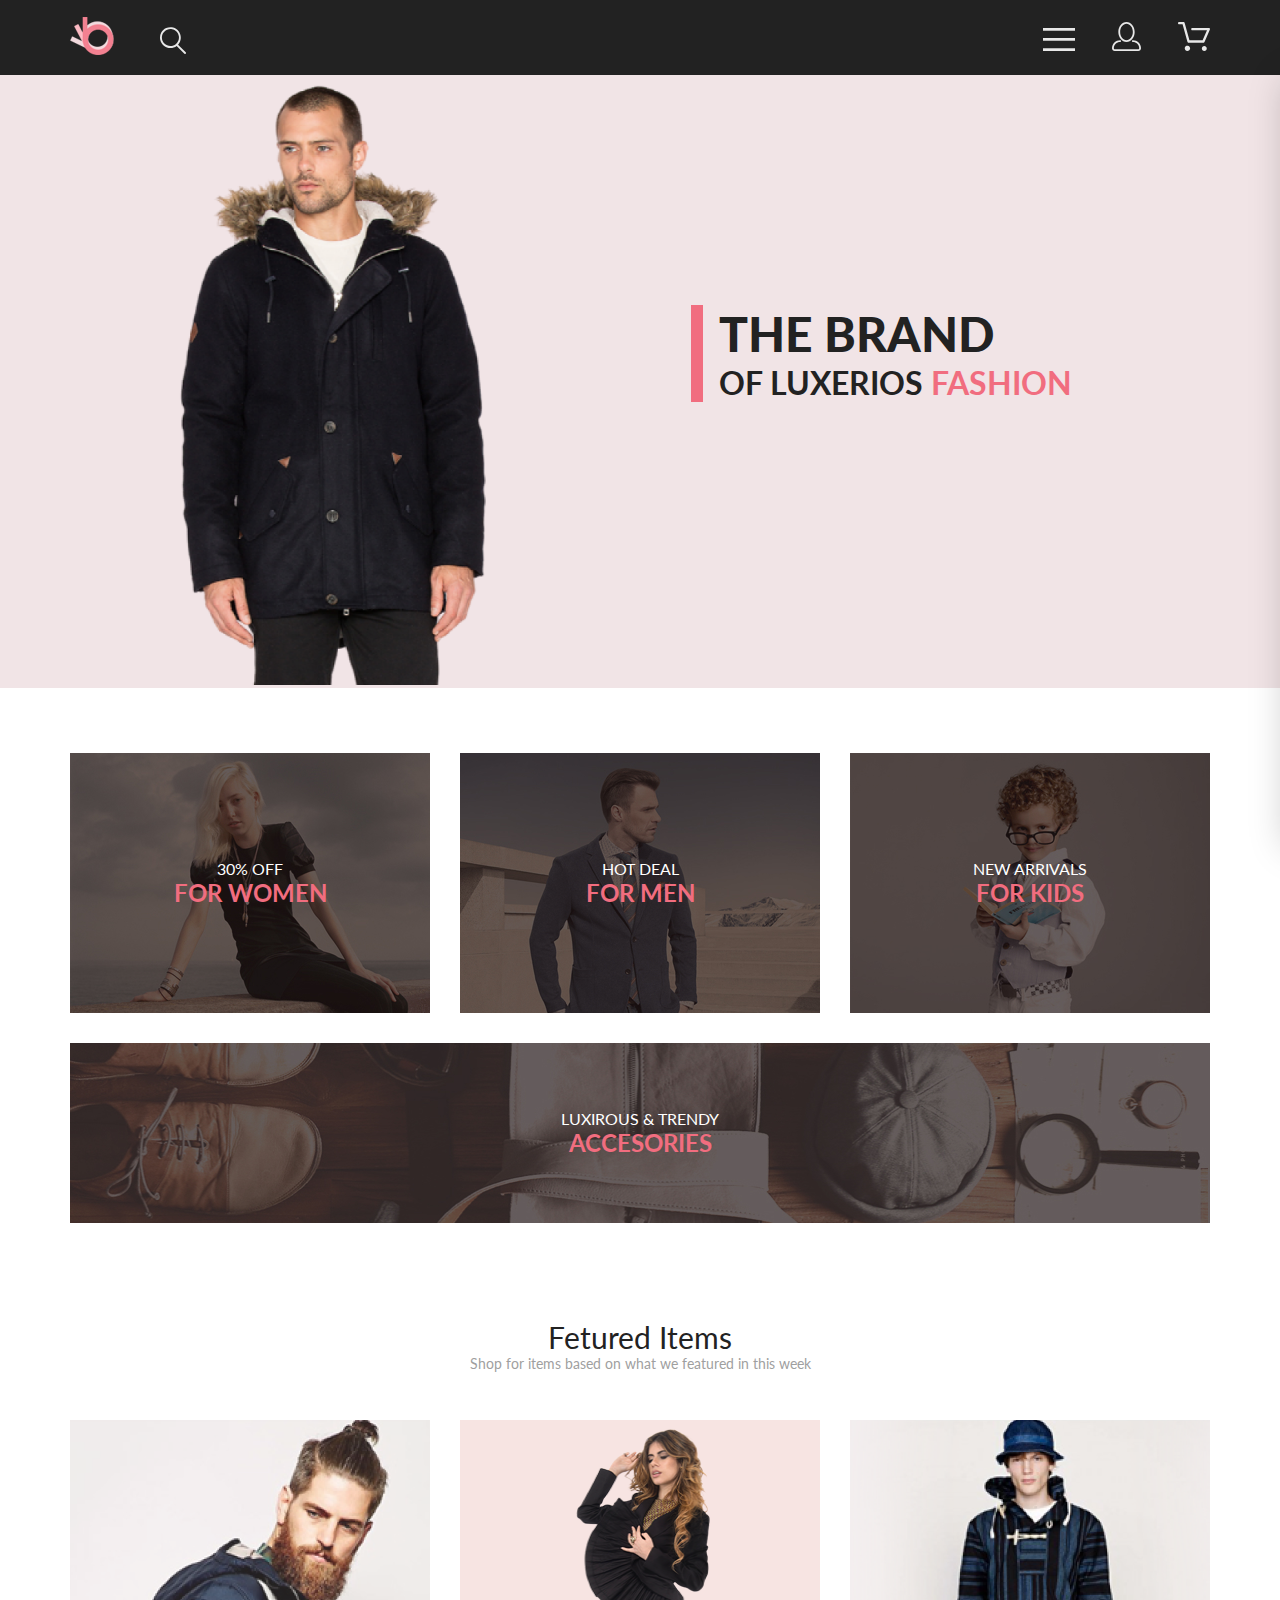
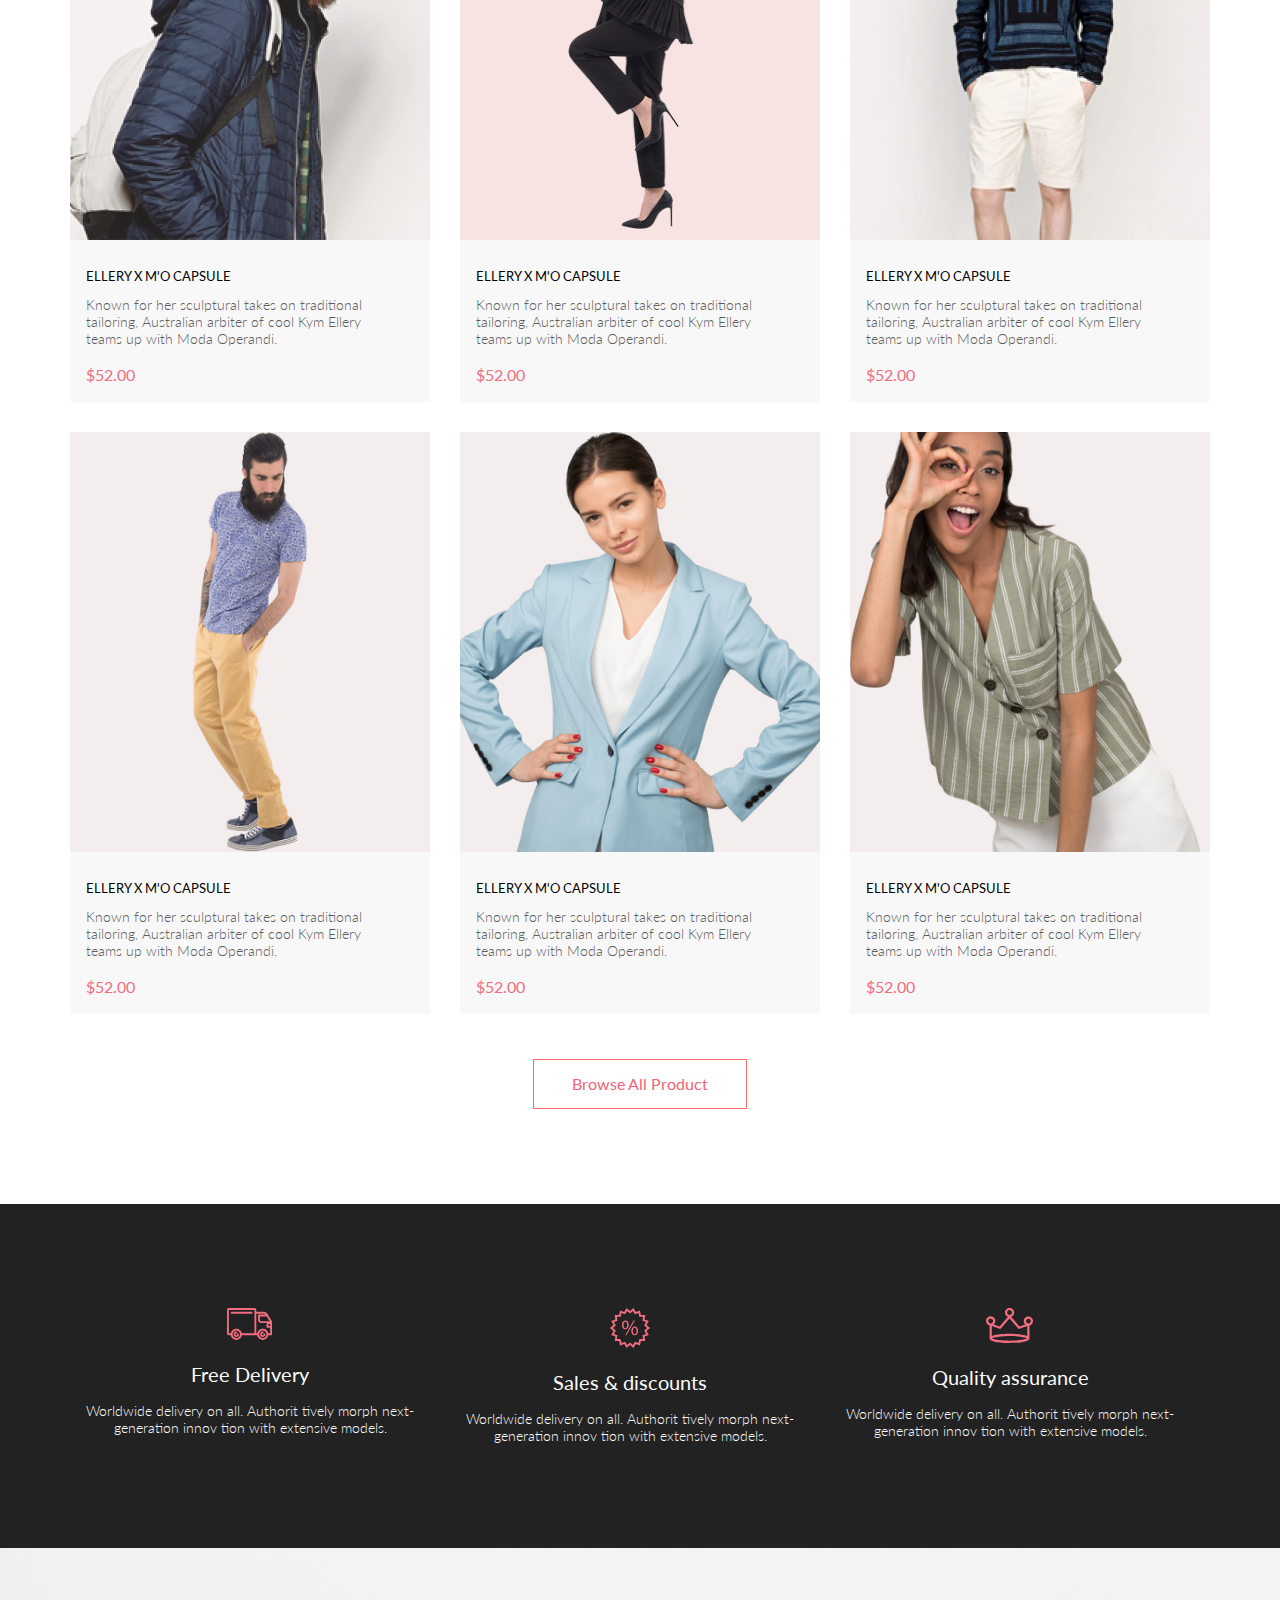
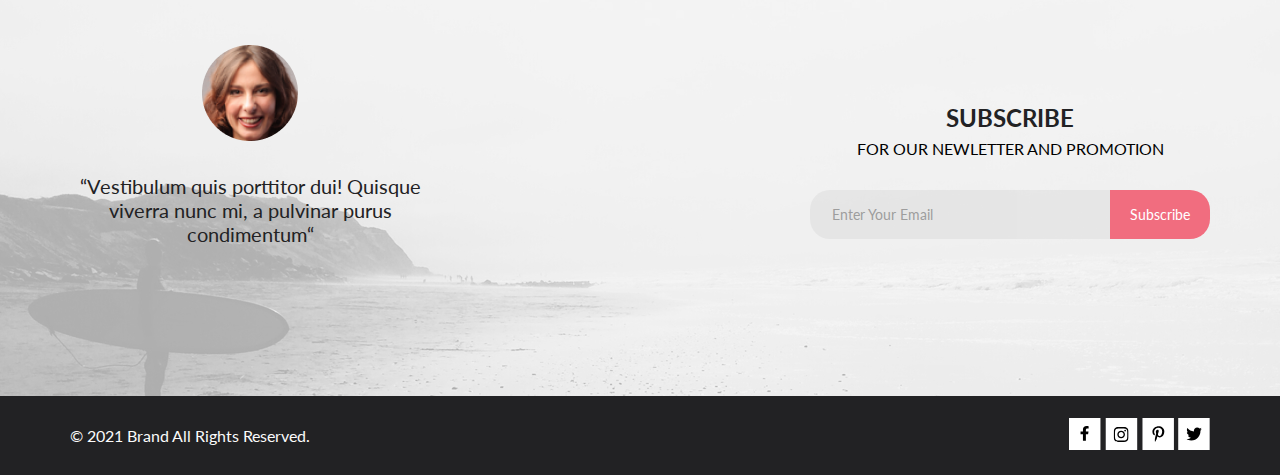
==== commit 3d6407f2: "Create humburger menu" ====
--- a/index.html
+++ b/index.html
@@ -14,6 +14,9 @@
 <body>
     <wrapper>
 
+
+
+
         <header class="header content__centering">
             <div class="header__left"><a href="index.html"><img src="images/logo.png" alt="Логотип"></a>
 
@@ -26,12 +29,60 @@
 
             </div>
             <div class="header__right">
-                <a class="header__right__link" href="catalog.html">
-                    <svg class="header__right__icons" width="32" height="23" viewBox="0 0 32 23" fill="none"
-                        xmlns="http://www.w3.org/2000/svg">
-                        <path d="M0 23V20.31H32V23H0ZM0 12.76V10.07H32V12.76H0ZM0 2.69V0H32V2.69H0Z" fill="#E8E8E8" />
-                    </svg>
-                </a>
+                <input type="checkbox" id="switcher" class="hidden-menu-ticker">
+                <a class="header__right__link" href="">
+                    <label for="switcher">
+                        <svg class="header__right__icons" width="32" height="23" viewBox="0 0 32 23" fill="none"
+                            xmlns="http://www.w3.org/2000/svg">
+                            <path d="M0 23V20.31H32V23H0ZM0 12.76V10.07H32V12.76H0ZM0 2.69V0H32V2.69H0Z"
+                                fill="#E8E8E8" />
+                        </svg>
+                    </label>
+                </a>
+
+                <div class="filter__sort hidden-menu">
+                    <div class="filter">
+                        <span class="hidden-menu-title">MENU</span>
+                        <details class="filter__details-in" open>
+                            <summary class="filter__summary-in">
+                                <span class="filter__heading-in">MAN</span>
+                            </summary>
+                            <ul class="filter__ul">
+                                <li><a href="#">Accessories</a></li>
+                                <li><a href="#">Bags</a></li>
+                                <li><a href="#">Denim</a></li>
+                                <li><a href="#">T-Shirts</a></li>
+                            </ul>
+                        </details>
+                        <details class="filter__details-in" open>
+                            <summary class="filter__summary-in">
+                                <span class="filter__heading-in">WOMEN</span>
+                            </summary>
+                            <ul class="filter__ul">
+                                <li><a href="#">Accessories</a></li>
+                                <li><a href="#">Jackets & Coats</a></li>
+                                <li><a href="#">Polos</a></li>
+                                <li><a href="#">Shirts</a></li>
+                                <li><a href="#">T-Shirts</a></li>
+                            </ul>
+                        </details>
+                        <details class="filter__details-in" open>
+                            <summary class="filter__summary-in">
+                                <span class="filter__heading-in">KIDS</span>
+                            </summary>
+                            <ul class="filter__ul">
+                                <li><a href="#">Accessories</a></li>
+                                <li><a href="#">Jackets & Coats</a></li>
+                                <li><a href="#">Polos</a></li>
+                                <li><a href="#">Shirts</a></li>
+                                <li><a href="#">T-Shirts</a></li>
+                                <li><a href="#">Bags</a></li>
+                            </ul>
+                        </details>
+
+                    </div>
+                </div>
+
                 <a class="header__right__link" href="registration.html">
                     <svg class="header__right__icons" width="29" height="29" viewBox="0 0 29 29" fill="none"
                         xmlns="http://www.w3.org/2000/svg">
@@ -50,6 +101,9 @@
                 </a>
             </div>
         </header>
+
+
+
 
         <section class="promo content__centering">
             <div class="promo__image">
--- a/css/style.css
+++ b/css/style.css
@@ -32,6 +32,8 @@
   -webkit-box-pack: justify;
       -ms-flex-pack: justify;
           justify-content: space-between;
+  position: relative;
+  overflow: hidden;
 }
 
 .header__search {
@@ -41,6 +43,153 @@
 .header__right__link:not(:last-child) {
   margin-right: 33px;
   text-decoration: none;
+}
+
+.hidden-menu {
+  display: block;
+  position: fixed;
+  list-style: none;
+  padding: 12px 12px 32px 32px;
+  margin: 0;
+  -webkit-box-sizing: border-box;
+          box-sizing: border-box;
+  width: 232px;
+  background-color: #fff;
+  -webkit-box-shadow: 6px 4px 35px rgba(0, 0, 0, 0.21);
+          box-shadow: 6px 4px 35px rgba(0, 0, 0, 0.21);
+  height: 768px;
+  top: 75px;
+  right: -232px;
+  -webkit-transition: right .2s;
+  transition: right .2s;
+  z-index: 2;
+  -webkit-transform: translateZ(0);
+  -webkit-backface-visibility: hidden;
+}
+
+.hidden-menu a {
+  text-decoration: none;
+}
+
+.hidden-menu-title {
+  font-family: Lato;
+  font-style: normal;
+  font-weight: bold;
+  font-size: 14px;
+  line-height: 17px;
+  color: #000000;
+}
+
+.hidden-menu-ticker {
+  display: none;
+}
+
+.btn-menu span {
+  display: block;
+  height: 3px;
+  background-color: #fff;
+  margin: 5px 0 0;
+  -webkit-transition: all .1s linear .23s;
+  transition: all .1s linear .23s;
+  position: relative;
+}
+
+.btn-menu span.first {
+  margin-top: 0;
+}
+
+.hidden-menu-ticker:checked ~ .hidden-menu {
+  right: 0;
+}
+
+.filter__sort {
+  padding-top: 37px;
+  padding-bottom: 157px;
+  display: -webkit-box;
+  display: -ms-flexbox;
+  display: flex;
+}
+
+summary {
+  display: block;
+  outline: none;
+}
+
+summary::-webkit-details-marker {
+  display: none;
+}
+
+.filter {
+  margin-right: 30px;
+  position: relative;
+  width: 360px;
+}
+
+.filter__summary {
+  font-family: Lato;
+  font-style: normal;
+  font-weight: 600;
+  font-size: 14px;
+  line-height: 17px;
+  color: #000000;
+  padding-right: 11px;
+}
+
+.filter__details {
+  padding: 0px 16px 16px;
+  -webkit-box-sizing: border-box;
+          box-sizing: border-box;
+  position: absolute;
+  z-index: 1;
+  width: 100%;
+}
+
+.filter__details[open] {
+  background: #FFFFFF;
+  -webkit-box-shadow: 6px 4px 35px rgba(0, 0, 0, 0.21);
+          box-shadow: 6px 4px 35px rgba(0, 0, 0, 0.21);
+}
+
+.filter__details[open] .filter__summary {
+  color: #F16D7F;
+}
+
+.filter__details[open] path {
+  fill: #F16D7F;
+}
+
+.filter__ul {
+  list-style-type: none;
+  padding-left: 17px;
+  padding-top: 24px;
+}
+
+.filter__ul a {
+  text-decoration: none;
+  font-family: Lato;
+  font-style: normal;
+  font-weight: normal;
+  font-size: 14px;
+  line-height: 17px;
+  color: #6F6E6E;
+}
+
+.filter__details-in {
+  margin-top: 16px;
+}
+
+.filter__details-in[open] .filter__heading-in {
+  color: #EF5B70;
+}
+
+.filter__heading-in {
+  padding: 8px 0px 11px 11px;
+  font-family: Lato;
+  font-style: normal;
+  font-weight: normal;
+  font-size: 14px;
+  line-height: 17px;
+  display: block;
 }
 
 .promo {
@@ -350,7 +499,7 @@
   display: -ms-flexbox;
   display: flex;
   text-align: center;
-  gap: 30px;
+  gap: 20px;
   margin-top: 95px;
   min-height: 341px;
 }
@@ -451,6 +600,7 @@
   color: #222224;
   opacity: 0.67;
   padding-left: 22px;
+  padding-right: 22px;
 }
 
 .subscribe__button {
@@ -512,4 +662,196 @@
 .footer__icon:hover .footer__link__icon__text {
   fill: #FffffF;
 }
+
+@media (max-width: 1023px) {
+  .offer__picture__block__1,
+  .offer__picture__block__2,
+  .offer__picture__block__3 {
+    width: 232px;
+    height: 168px;
+  }
+  .offer__picture__2 {
+    max-width: 735px;
+    height: 116px;
+  }
+  .content__centering {
+    padding-left: calc(50% - 368px);
+    padding-right: calc(50% - 368px);
+  }
+  .products {
+    padding-top: 154px;
+  }
+  .products__cards {
+    gap: 16px;
+  }
+  .promo__h1 {
+    font-family: Lato;
+    font-style: normal;
+    font-weight: 900;
+    font-size: 44px;
+    line-height: 53px;
+    color: #222222;
+  }
+  .promo__h2 {
+    font-family: Lato;
+    font-style: normal;
+    font-weight: 700;
+    font-size: 26px;
+    line-height: 32px;
+    color: #222222;
+  }
+  .offer {
+    padding-top: 20px;
+  }
+  .browse__all__button {
+    margin-top: 32px;
+  }
+  .sale {
+    -webkit-box-orient: vertical;
+    -webkit-box-direction: normal;
+        -ms-flex-direction: column;
+            flex-direction: column;
+    -webkit-box-align: center;
+        -ms-flex-align: center;
+            align-items: center;
+    padding-bottom: 68px;
+  }
+  .sale_item {
+    margin: 0;
+    margin-top: 48px;
+  }
+  .subscribe {
+    -webkit-box-orient: vertical;
+    -webkit-box-direction: normal;
+        -ms-flex-direction: column;
+            flex-direction: column;
+    -webkit-box-align: center;
+        -ms-flex-align: center;
+            align-items: center;
+  }
+  .subscribe__block__1 {
+    margin-top: 48px;
+  }
+  .subscribe__block__2 {
+    margin-top: 48px;
+    margin-bottom: 140px;
+  }
+}
+
+@media (max-width: 768px) {
+  .promo__image {
+    display: none;
+  }
+  .promo {
+    min-height: 375px;
+    -webkit-box-pack: center;
+        -ms-flex-pack: center;
+            justify-content: center;
+    -webkit-box-align: center;
+        -ms-flex-align: center;
+            align-items: center;
+    margin-bottom: 44px;
+  }
+  .promo__text {
+    margin: 0;
+    padding: 0;
+  }
+  .offer {
+    display: -webkit-box;
+    display: -ms-flexbox;
+    display: flex;
+    -webkit-box-orient: vertical;
+    -webkit-box-direction: normal;
+        -ms-flex-direction: column;
+            flex-direction: column;
+    -webkit-box-align: center;
+        -ms-flex-align: center;
+            align-items: center;
+  }
+  .offer__pictures__1 {
+    -webkit-box-orient: vertical;
+    -webkit-box-direction: normal;
+        -ms-flex-direction: column;
+            flex-direction: column;
+    -webkit-box-pack: center;
+        -ms-flex-pack: center;
+            justify-content: center;
+    -webkit-box-align: center;
+        -ms-flex-align: center;
+            align-items: center;
+    gap: 32px;
+  }
+  .offer__picture__block__1,
+  .offer__picture__block__2,
+  .offer__picture__block__3 {
+    width: 343px;
+    height: 247px;
+  }
+  .offer__picture__2 {
+    max-width: 343px;
+    height: 116px;
+    margin-top: 32px;
+  }
+  .content__centering {
+    padding-left: calc(50% - 188px);
+    padding-right: calc(50% - 188px);
+  }
+  .products {
+    padding-top: 64px;
+  }
+  .browse__all__button {
+    margin-top: 40px;
+  }
+  .sale {
+    padding-bottom: 81px;
+  }
+  .subscribe__block__1 {
+    margin-top: 64px;
+    font-family: Lato;
+    font-style: normal;
+    font-weight: normal;
+    font-size: 18px;
+    line-height: 22px;
+    text-align: center;
+    color: #222224;
+  }
+  .subscribe__block__2 {
+    margin-top: 59px;
+    margin-bottom: 109px;
+    max-width: 341px;
+  }
+  .subscribe__form form {
+    display: -webkit-box;
+    display: -ms-flexbox;
+    display: flex;
+    -ms-flex-wrap: nowrap;
+        flex-wrap: nowrap;
+  }
+  .subscribe__input {
+    max-width: 201px;
+  }
+  .subscribe__button {
+    max-width: 96px;
+  }
+  .subscribe__block__2__p__2 {
+    font-family: Lato;
+    font-style: normal;
+    font-weight: 400;
+    font-size: 14px;
+    line-height: 153.2%;
+    text-align: center;
+    color: #222224;
+  }
+  .footer__info {
+    display: -webkit-box;
+    display: -ms-flexbox;
+    display: flex;
+    -webkit-box-orient: vertical;
+    -webkit-box-direction: reverse;
+        -ms-flex-direction: column-reverse;
+            flex-direction: column-reverse;
+    padding-top: 43px;
+    padding-bottom: 9px;
+  }
+}
 /*# sourceMappingURL=style.css.map */